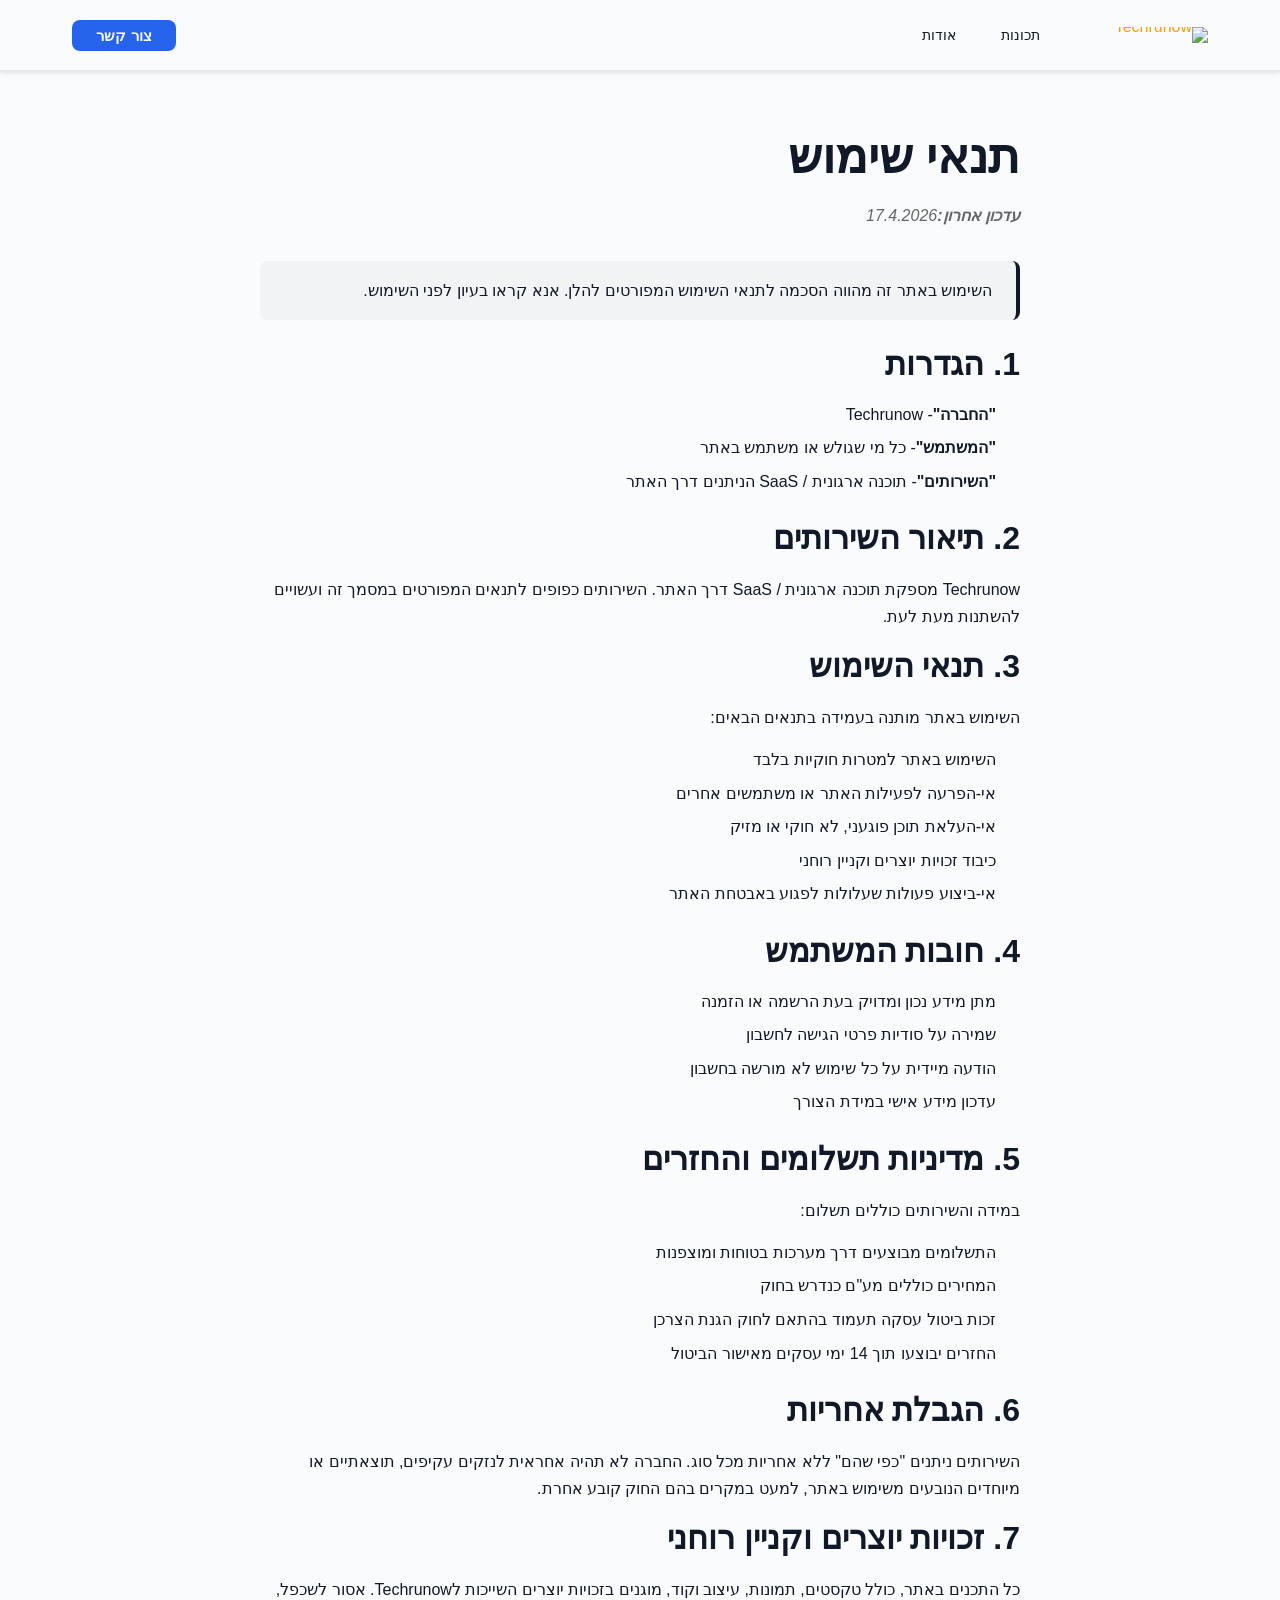
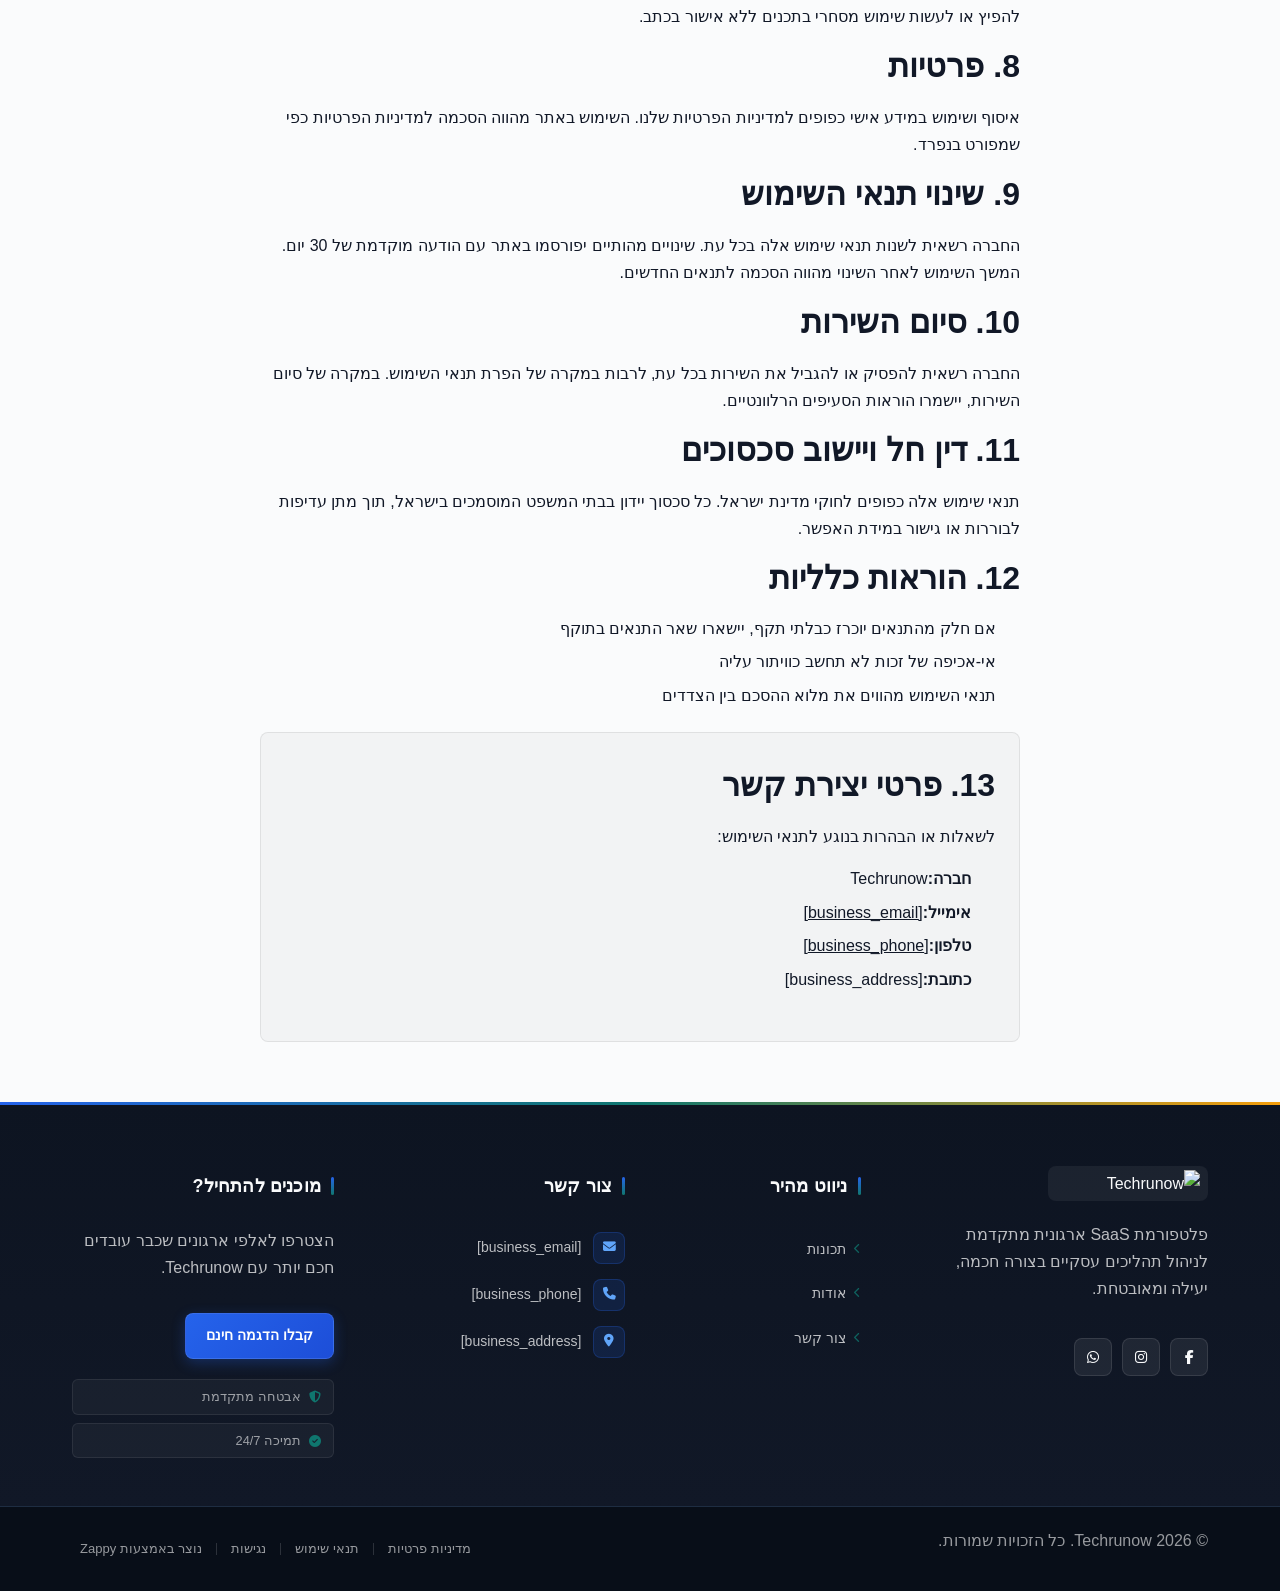
==== public/terms.html @ f64787a9 "Background sync: Progressive GitHub Sync" ====
<!doctype html><html dir="rtl" lang="he"><head><meta charset="UTF-8"><meta content="width=device-width,initial-scale=1" name="viewport"><meta content="index, follow" name="robots"><title>תנאי שימוש</title><meta content="תנאי השימוש באתר - הזכויות והחובות של המשתמשים" name="description"><meta content="" name="keywords"><link href="/assets/favicon.ico" rel="icon" type="image/x-icon"><link href="/assets/favicon-16x16.png" rel="icon" type="image/png" sizes="16x16"><link href="/assets/favicon-32x32.png" rel="icon" type="image/png" sizes="32x32"><link href="/assets/favicon-48x48.png" rel="icon" type="image/png" sizes="48x48"><link href="/assets/favicon-192x192.png" rel="icon" type="image/png" sizes="192x192"><link href="/assets/favicon-512x512.png" rel="icon" type="image/png" sizes="512x512"><link href="/assets/apple-touch-icon.png" rel="apple-touch-icon"><script>!function(){"use strict";var t="2f3018ad-51c2-4ca7-acc3-c6cd6d76db79",e="https://api.zappy5.com/api/analytics/track",a=18e5,n=2592e6,o=!0,i=!0,r=!0;var s=function(){var e="zappy_visitor_"+t,a=null;try{if(a=localStorage.getItem(e)){var o=JSON.parse(a),i=Date.now();if(i-o.created<n)return o.lastSeen=i,localStorage.setItem(e,JSON.stringify(o)),o.id}}catch(t){console.warn("Zappy Analytics: LocalStorage not available")}var r="zv_"+Date.now()+"_"+Math.random().toString(36).substr(2,9);try{localStorage.setItem(e,JSON.stringify({id:r,created:Date.now(),lastSeen:Date.now()}))}catch(t){}return r}(),c=function(){var e="zappy_session_"+t,n=null;try{if(n=sessionStorage.getItem(e)){var o=JSON.parse(n),i=Date.now();if(i-o.timestamp<a)return o.timestamp=i,sessionStorage.setItem(e,JSON.stringify(o)),o.id}}catch(t){console.warn("Zappy Analytics: SessionStorage not available")}var r="zs_"+Date.now()+"_"+Math.random().toString(36).substr(2,9);try{sessionStorage.setItem(e,JSON.stringify({id:r,timestamp:Date.now()}))}catch(t){}return r}();function l(a,n){n=n||{};var o={website_id:t,event_type:a,page_path:window.location.pathname,referrer:document.referrer||"direct",visitor_id:s,session_id:c,metadata:n};if(navigator.sendBeacon){var i=new Blob([JSON.stringify(o)],{type:"application/json"});navigator.sendBeacon(e,i)}else fetch(e,{method:"POST",headers:{"Content-Type":"application/json"},body:JSON.stringify(o),keepalive:!0}).catch(function(t){console.warn("Zappy Analytics: Failed to track event",t)})}o&&l("pageview",{title:document.title,url:window.location.href}),i&&document.addEventListener("click",function(t){var e=t.target;if("BUTTON"===e.tagName||e.closest("button")){var a="BUTTON"===e.tagName?e:e.closest("button");l("click",{element:"button",text:a.textContent.trim().substring(0,100),id:a.id||null,class:a.className||null})}else if("A"===e.tagName||e.closest("a")){var n="A"===e.tagName?e:e.closest("a");l("navigation",{element:"link",text:n.textContent.trim().substring(0,100),href:n.href,external:n.hostname!==window.location.hostname})}},!0),r&&document.addEventListener("submit",function(t){var e=t.target;l("form_submit",{form_id:e.id||null,form_name:e.name||null,form_action:e.action||null,form_method:e.method||"GET"})},!0);var d=Date.now();window.addEventListener("beforeunload",function(){l("page_unload",{time_on_page:Math.floor((Date.now()-d)/1e3),page_path:window.location.pathname})}),window.zappyAnalytics={track:l,getVisitorId:function(){return s},getSessionId:function(){return c}}}()</script><meta content="תנאי שימוש" property="og:title"><meta content="תנאי השימוש באתר - הזכויות והחובות של המשתמשים" property="og:description"><meta content="summary_large_image" name="twitter:card"><meta content="תנאי שימוש" name="twitter:title"><meta content="תנאי השימוש באתר - הזכויות והחובות של המשתמשים" name="twitter:description"><link href="https://cdnjs.cloudflare.com/ajax/libs/font-awesome/6.5.1/css/all.min.css" rel="stylesheet"><link href="https://cdnjs.cloudflare.com/ajax/libs/font-awesome/6.4.0/css/all.min.css" rel="stylesheet"><link href="https://cdn.jsdelivr.net/npm/vanilla-cookieconsent@3/dist/cookieconsent.css" rel="stylesheet"/><script src="https://cdn.jsdelivr.net/npm/vanilla-cookieconsent@3/dist/cookieconsent.umd.js"></script><script src="https://cdn.jsdelivr.net/gh/mickidum/acc_toolbar/acctoolbar/acctoolbar.min.js"></script><link href="/styles.css" rel="stylesheet"><style id="zappy-dropdown-submenu-styles">#navMenu li:has(.sub-menu),.nav-menu li:has(.sub-menu),.navbar li:has(.sub-menu),nav li:has(.sub-menu){position:relative}#navMenu .sub-menu,.nav-menu .sub-menu,.navbar .sub-menu,nav .sub-menu{display:block!important;position:absolute!important;top:100%;left:0;min-width:220px;background:#fff;border-radius:8px;box-shadow:0 8px 25px rgba(0,0,0,.15);padding:8px 0;opacity:0;visibility:hidden;transform:translateY(10px);transition:all .3s ease;z-index:1000;list-style:none;pointer-events:none}#navMenu li:hover>.sub-menu,.nav-menu li:hover>.sub-menu,.navbar li:hover>.sub-menu,nav li:hover>.sub-menu{opacity:1!important;visibility:visible!important;transform:translateY(0)!important;pointer-events:auto!important}.sub-menu li{list-style:none;margin:0;padding:0}.sub-menu a{display:block!important;padding:10px 16px!important;color:var(--text-dark,#333)!important;font-weight:500;text-decoration:none;white-space:nowrap;transition:background-color .2s}.sub-menu .zappy-nav-child>a{padding-left:28px!important;font-size:.9em!important;opacity:.85!important}[dir=rtl] .sub-menu .zappy-nav-child>a,html[lang=ar] .sub-menu .zappy-nav-child>a,html[lang=he] .sub-menu .zappy-nav-child>a{padding-left:10px!important;padding-right:28px!important}.sub-menu .zappy-nav-parent>a{font-weight:600!important}.sub-menu a:hover{background-color:#f5f5f5}[dir=rtl] .nav-menu .sub-menu,[dir=rtl] .navbar .sub-menu,[dir=rtl] nav .sub-menu,html[lang=ar] .nav-menu .sub-menu,html[lang=ar] .navbar .sub-menu,html[lang=ar] nav .sub-menu,html[lang=he] .nav-menu .sub-menu,html[lang=he] .navbar .sub-menu,html[lang=he] nav .sub-menu{left:auto!important;right:0!important}.sub-menu:empty,.sub-menu:not(:has(li)):not(:has(> a)),.sub-menu:not(:has(li:not(.zappy-hidden-menu-item))):not(:has(> a)){display:none!important;opacity:0!important;visibility:hidden!important;pointer-events:none!important}li:has(.menu-group-title):hover>.sub-menu{opacity:1!important;visibility:visible!important;transform:translateY(0)!important;pointer-events:auto!important}#navMenu>li>.menu-group-title,.nav-menu>li>.menu-group-title{display:inline-block;padding:.5rem 1rem;cursor:default;user-select:none}@media (max-width:768px){#navMenu .sub-menu,.nav-menu .sub-menu,.navbar .sub-menu,nav .sub-menu{position:static!important;transform:none!important;box-shadow:none!important;background:0 0!important;max-height:0;overflow:hidden;opacity:0;visibility:hidden;transition:max-height .3s ease,opacity .3s ease;padding:0!important;border-radius:0!important}#navMenu .sub-menu.mobile-expanded,.nav-menu .sub-menu.mobile-expanded,.navbar .sub-menu.mobile-expanded{max-height:none!important;overflow-y:visible!important;opacity:1!important;visibility:visible!important;padding:8px 0 8px 16px!important}[dir=rtl] .sub-menu.mobile-expanded,html[lang=he] .sub-menu.mobile-expanded{padding:8px 16px 8px 0!important}#navMenu li:hover>.sub-menu,.nav-menu li:hover>.sub-menu,.navbar li:hover>.sub-menu,nav li:hover>.sub-menu{opacity:0;visibility:hidden;pointer-events:none}#navMenu li>.sub-menu.mobile-expanded,.nav-menu li>.sub-menu.mobile-expanded,.navbar li>.sub-menu.mobile-expanded,nav li>.sub-menu.mobile-expanded{opacity:1!important;visibility:visible!important;pointer-events:auto!important}#navMenu li:has(.sub-menu),.nav-menu li:has(.sub-menu),.navbar li:has(.sub-menu),nav li:has(.sub-menu){display:flex!important;flex-wrap:wrap!important;align-items:center!important;position:relative!important;min-height:44px!important}#navMenu li:has(.sub-menu)>a,.nav-menu li:has(.sub-menu)>a,.navbar li:has(.sub-menu)>a,nav li:has(.sub-menu)>a{flex:1!important;min-width:0!important}#navMenu li:has(.sub-menu)>.menu-group-title,.nav-menu li:has(.sub-menu)>.menu-group-title,.navbar li:has(.sub-menu)>.menu-group-title,nav li:has(.sub-menu)>.menu-group-title{flex:1!important;min-width:0!important;padding:0!important;line-height:inherit!important}#navMenu li:has(.sub-menu)>.sub-menu,.nav-menu li:has(.sub-menu)>.sub-menu,.navbar li:has(.sub-menu)>.sub-menu,nav li:has(.sub-menu)>.sub-menu{flex-basis:100%!important;width:100%!important}#navMenu li:has(.sub-menu)>a [class*=arrow],#navMenu li:has(.sub-menu)>a [class*=chevron],.nav-menu li:has(.sub-menu)>a .fa-angle-down,.nav-menu li:has(.sub-menu)>a .fa-chevron-down,.nav-menu li:has(.sub-menu)>a [class*=arrow],.nav-menu li:has(.sub-menu)>a [class*=chevron],nav li:has(.sub-menu)>a [class*=arrow],nav li:has(.sub-menu)>a [class*=chevron]{display:none!important;visibility:hidden!important}.mobile-submenu-toggle{display:flex!important;align-items:center!important;justify-content:center!important;width:44px!important;height:auto!important;background:0 0!important;border:none!important;cursor:pointer!important;color:var(--text-dark)!important;position:static!important;flex-shrink:0!important;align-self:stretch!important;z-index:2!important;padding:0!important;margin:0!important}.mobile-submenu-toggle::after{content:''!important;width:0!important;height:0!important;border-left:6px solid transparent!important;border-right:6px solid transparent!important;border-top:7px solid currentColor!important;transition:transform .3s ease!important}.mobile-submenu-toggle.expanded::after{transform:rotate(180deg)!important}.sub-menu a{padding:10px 0!important;display:block!important;color:var(--text-dark)!important;white-space:normal!important}.sub-menu .zappy-nav-child>a{padding-left:28px!important;font-size:.9em!important;opacity:.85!important}[dir=rtl] .sub-menu .zappy-nav-child>a,html[lang=ar] .sub-menu .zappy-nav-child>a,html[lang=he] .sub-menu .zappy-nav-child>a{padding-left:0!important;padding-right:28px!important}.sub-menu .zappy-nav-parent>a{font-weight:600!important}#navMenu.active,.nav-menu.active{max-width:100vw!important;overflow-x:hidden!important;box-sizing:border-box!important}.navbar .sub-menu li a,.zappy-products-dropdown .sub-menu a,nav.navbar .sub-menu li a{color:var(--text-dark)!important}}@media (min-width:769px){.mobile-submenu-toggle{display:none!important}}</style><style id="zappy-widget-visibility">#mic-access-tool-box,#mic-access-tool-general-button,#mic-init-access-tool #mic-access-tool-box,#mic-init-access-tool #mic-access-tool-general-button,#mic-init-access-tool .mic-access-tool-general-button,._access-icon,._access-menu,.mic-access-tool-box,.mic-access-tool-general-button,div[id*=mic-access-tool-box]{display:none!important;visibility:hidden!important;opacity:0!important;pointer-events:none!important}</style></head><body><nav class="navbar" dir="rtl"><button aria-label="Menu" class="mobile-toggle" id="mobileToggle"><svg fill="none" height="24" viewBox="0 0 24 24" width="24" class="hamburger-icon"><path d="M3 12h18M3 6h18M3 18h18" stroke="currentColor" stroke-linecap="round" stroke-width="2"></path></svg><svg fill="none" height="24" viewBox="0 0 24 24" width="24" class="close-icon" style="display:none"><path d="M18 6L6 18M6 6l12 12" stroke="currentColor" stroke-linecap="round" stroke-width="2"></path></svg></button><button aria-label="Call" class="phone-header-btn" data-phone=""><svg fill="currentColor" height="20" viewBox="0 0 24 24" width="20"><path d="M22 16.92v3a2 2 0 0 1-2.18 2 19.79 19.79 0 0 1-8.63-3.07 19.5 19.5 0 0 1-6-6 19.79 19.79 0 0 1-3.07-8.67A2 2 0 0 1 4.11 2h3a2 2 0 0 1 2 1.72 12.84 12.84 0 0 0 .7 2.81 2 2 0 0 1-.45 2.11L8.09 9.91a16 16 0 0 0 6 6l1.27-1.27a2 2 0 0 1 2.11-.45 12.84 12.84 0 0 0 2.81.7A2 2 0 0 1 22 16.92z"></path></svg></button><div class="nav-container"><div class="nav-right-group"><div class="nav-brand"><a href="/" class="logo-link"><img alt="Techrunow" class="logo" src="/assets/techrunow-saas-logo.webp"/></a></div><ul class="nav-menu" id="navMenu"><li><a href="/features">תכונות</a></li><li><a href="/about">אודות</a></li></ul></div><div class="nav-cta-container"><a href="/contact" class="nav-cta-btn">צור קשר</a></div></div></nav><main><section class="legal-page-content terms-conditions"><div class="container"><h1>תנאי שימוש</h1><div class="last-updated"><strong>עדכון אחרון:</strong>17.4.2026</div><div class="important-notice">השימוש באתר זה מהווה הסכמה לתנאי השימוש המפורטים להלן. אנא קראו בעיון לפני השימוש.</div><h2>1. הגדרות</h2><ul><li><strong>"החברה"</strong>- Techrunow</li><li><strong>"המשתמש"</strong>- כל מי שגולש או משתמש באתר</li><li><strong>"השירותים"</strong>- תוכנה ארגונית / SaaS הניתנים דרך האתר</li></ul><h2>2. תיאור השירותים</h2><p>Techrunow מספקת תוכנה ארגונית / SaaS דרך האתר. השירותים כפופים לתנאים המפורטים במסמך זה ועשויים להשתנות מעת לעת.</p><h2>3. תנאי השימוש</h2><p>השימוש באתר מותנה בעמידה בתנאים הבאים:</p><ul><li>השימוש באתר למטרות חוקיות בלבד</li><li>אי-הפרעה לפעילות האתר או משתמשים אחרים</li><li>אי-העלאת תוכן פוגעני, לא חוקי או מזיק</li><li>כיבוד זכויות יוצרים וקניין רוחני</li><li>אי-ביצוע פעולות שעלולות לפגוע באבטחת האתר</li></ul><h2>4. חובות המשתמש</h2><ul><li>מתן מידע נכון ומדויק בעת הרשמה או הזמנה</li><li>שמירה על סודיות פרטי הגישה לחשבון</li><li>הודעה מיידית על כל שימוש לא מורשה בחשבון</li><li>עדכון מידע אישי במידת הצורך</li></ul><h2>5. מדיניות תשלומים והחזרים</h2><p>במידה והשירותים כוללים תשלום:</p><ul><li>התשלומים מבוצעים דרך מערכות בטוחות ומוצפנות</li><li>המחירים כוללים מע"ם כנדרש בחוק</li><li>זכות ביטול עסקה תעמוד בהתאם לחוק הגנת הצרכן</li><li>החזרים יבוצעו תוך 14 ימי עסקים מאישור הביטול</li></ul><h2>6. הגבלת אחריות</h2><p>השירותים ניתנים "כפי שהם" ללא אחריות מכל סוג. החברה לא תהיה אחראית לנזקים עקיפים, תוצאתיים או מיוחדים הנובעים משימוש באתר, למעט במקרים בהם החוק קובע אחרת.</p><h2>7. זכויות יוצרים וקניין רוחני</h2><p>כל התכנים באתר, כולל טקסטים, תמונות, עיצוב וקוד, מוגנים בזכויות יוצרים השייכות לTechrunow. אסור לשכפל, להפיץ או לעשות שימוש מסחרי בתכנים ללא אישור בכתב.</p><h2>8. פרטיות</h2><p>איסוף ושימוש במידע אישי כפופים למדיניות הפרטיות שלנו. השימוש באתר מהווה הסכמה למדיניות הפרטיות כפי שמפורט בנפרד.</p><h2>9. שינוי תנאי השימוש</h2><p>החברה רשאית לשנות תנאי שימוש אלה בכל עת. שינויים מהותיים יפורסמו באתר עם הודעה מוקדמת של 30 יום. המשך השימוש לאחר השינוי מהווה הסכמה לתנאים החדשים.</p><h2>10. סיום השירות</h2><p>החברה רשאית להפסיק או להגביל את השירות בכל עת, לרבות במקרה של הפרת תנאי השימוש. במקרה של סיום השירות, יישמרו הוראות הסעיפים הרלוונטיים.</p><h2>11. דין חל ויישוב סכסוכים</h2><p>תנאי שימוש אלה כפופים לחוקי מדינת ישראל. כל סכסוך יידון בבתי המשפט המוסמכים בישראל, תוך מתן עדיפות לבוררות או גישור במידת האפשר.</p><h2>12. הוראות כלליות</h2><ul><li>אם חלק מהתנאים יוכרז כבלתי תקף, יישארו שאר התנאים בתוקף</li><li>אי-אכיפה של זכות לא תחשב כוויתור עליה</li><li>תנאי השימוש מהווים את מלוא ההסכם בין הצדדים</li></ul><div class="contact-info"><h2>13. פרטי יצירת קשר</h2><p>לשאלות או הבהרות בנוגע לתנאי השימוש:</p><ul><li><strong>חברה:</strong>Techrunow</li><li><strong>אימייל:</strong><a href="mailto:[business_email]">[business_email]</a></li><li><strong>טלפון:</strong><a href="tel:[business_phone]">[business_phone]</a></li><li><strong>כתובת:</strong>[business_address]</li></ul></div></div></section></main><footer class="site-footer" dir="rtl"><div class="footer-main"><div class="footer-container"><div class="footer-grid"><div class="footer-col footer-brand"><a href="/" class="footer-logo-link"><img alt="Techrunow" class="logo" src="/assets/techrunow-saas-logo.webp"/></a><p class="footer-tagline">פלטפורמת SaaS ארגונית מתקדמת לניהול תהליכים עסקיים בצורה חכמה, יעילה ומאובטחת.</p><div class="footer-social"><a href="[facebook_handle]" class="social-link" aria-label="Facebook"><i class="fab fa-facebook-f"></i></a><a href="[instagram_handle]" class="social-link" aria-label="Instagram"><i class="fab fa-instagram"></i></a><a href="[whatsapp_handle]" class="social-link" aria-label="WhatsApp"><i class="fab fa-whatsapp"></i></a></div></div><div class="footer-col"><h4 class="footer-heading"><span class="heading-accent"></span>ניווט מהיר</h4><ul class="footer-links"><li><a href="/features"><i class="fas fa-chevron-left link-arrow"></i>תכונות</a></li><li><a href="/about"><i class="fas fa-chevron-left link-arrow"></i>אודות</a></li><li><a href="/contact"><i class="fas fa-chevron-left link-arrow"></i>צור קשר</a></li></ul></div><div class="footer-col"><h4 class="footer-heading"><span class="heading-accent"></span>צור קשר</h4><ul class="footer-contact"><li><span class="contact-icon"><i class="fas fa-envelope"></i></span><span class="contact-text"><a href="mailto:[business_email]">[business_email]</a></span></li><li><span class="contact-icon"><i class="fas fa-phone"></i></span><span class="contact-text"><a href="tel:[business_phone]">[business_phone]</a></span></li><li><a href="/"><span class="contact-icon"><i class="fas fa-map-marker-alt"></i></span><span class="contact-text">[business_address]</span></a></li></ul></div><div class="footer-col footer-trust"><h4 class="footer-heading"><span class="heading-accent"></span>מוכנים להתחיל?</h4><p class="trust-text">הצטרפו לאלפי ארגונים שכבר עובדים חכם יותר עם Techrunow.</p><a href="/contact" class="footer-cta-btn">קבלו הדגמה חינם</a><div class="trust-badges"><span class="trust-badge"><i class="fas fa-shield-alt"></i>אבטחה מתקדמת</span><span class="trust-badge"><i class="fas fa-check-circle"></i>תמיכה 24/7</span></div></div></div></div></div><div class="footer-bottom"><div class="footer-container"><div class="footer-bottom-inner"><p class="footer-copyright">© 2026 Techrunow. כל הזכויות שמורות.</p><div class="footer-legal"><a href="/privacy">מדיניות פרטיות</a><span class="legal-divider"></span><a href="/terms">תנאי שימוש</a><span class="legal-divider"></span><a href="/accessibility">נגישות</a><span class="legal-divider"></span><a href="https://zappy5.com" class="zappy-attribution" target="_blank">נוצר באמצעות Zappy</a></div></div></div></div></footer><div data-integration="accessibility:toolbar"></div><script src="/script.js"></script><script id="zappy-mobile-submenu-script">!function(){function e(){if(window.innerWidth>768)return document.querySelectorAll(".mobile-submenu-toggle").forEach(function(e){e.remove()}),void document.querySelectorAll(".sub-menu.mobile-expanded").forEach(function(e){e.classList.remove("mobile-expanded")});document.querySelectorAll(".nav-menu li:has(.sub-menu), nav li:has(.sub-menu), .navbar li:has(.sub-menu), #navMenu li:has(.sub-menu)").forEach(function(e){if(!e.querySelector(".mobile-submenu-toggle")){var t=e.querySelector(".sub-menu"),n=e.querySelector(":scope > a");if(t&&n){var o=document.createElement("button");o.className="mobile-submenu-toggle",o.setAttribute("aria-label","Toggle submenu"),o.setAttribute("type","button"),n.insertAdjacentElement("afterend",o),o.addEventListener("click",function(e){e.preventDefault(),e.stopPropagation(),document.querySelectorAll(".sub-menu.mobile-expanded").forEach(function(e){if(e!==t){e.classList.remove("mobile-expanded");var n=e.parentElement.querySelector(".mobile-submenu-toggle");n&&n.classList.remove("expanded")}}),t.classList.toggle("mobile-expanded"),o.classList.toggle("expanded")})}}})}var t;"loading"===document.readyState?document.addEventListener("DOMContentLoaded",e):e(),window.addEventListener("resize",function(){clearTimeout(t),t=setTimeout(e,250)});var n=new MutationObserver(function(t){t.forEach(function(t){if("attributes"===t.type){var n=t.target;n.classList&&(n.classList.contains("active")||n.classList.contains("open"))&&setTimeout(e,100)}})});setTimeout(function(){document.querySelectorAll(".mobile-menu, .nav-menu, #navMenu, nav").forEach(function(e){n.observe(e,{attributes:!0,attributeFilter:["class","style"]})})},500)}()</script></body></html>
---- styles.css ----
/* Self-hosted fonts (Inter + Rubik for multi-language support) */

/* Inter font (English / LTR languages) */
@font-face {
  font-family: 'Inter';
  font-style: normal;
  font-weight: 400;
  font-display: swap;
  src: url('assets/fonts/Inter-Regular.woff2') format('woff2');
}

@font-face {
  font-family: 'Inter';
  font-style: normal;
  font-weight: 500;
  font-display: swap;
  src: url('assets/fonts/Inter-Medium.woff2') format('woff2');
}

@font-face {
  font-family: 'Inter';
  font-style: normal;
  font-weight: 600;
  font-display: swap;
  src: url('assets/fonts/Inter-SemiBold.woff2') format('woff2');
}

@font-face {
  font-family: 'Inter';
  font-style: normal;
  font-weight: 700;
  font-display: swap;
  src: url('assets/fonts/Inter-Bold.woff2') format('woff2');
}

/* Rubik font (Hebrew / RTL languages) */
@font-face {
  font-family: 'Rubik';
  font-style: normal;
  font-weight: 400;
  font-display: swap;
  src: url('assets/fonts/Rubik-Regular.woff2') format('woff2');
}

@font-face {
  font-family: 'Rubik';
  font-style: normal;
  font-weight: 500;
  font-display: swap;
  src: url('assets/fonts/Rubik-Medium.woff2') format('woff2');
}

@font-face {
  font-family: 'Rubik';
  font-style: normal;
  font-weight: 600;
  font-display: swap;
  src: url('assets/fonts/Rubik-SemiBold.woff2') format('woff2');
}

@font-face {
  font-family: 'Rubik';
  font-style: normal;
  font-weight: 700;
  font-display: swap;
  src: url('assets/fonts/Rubik-Bold.woff2') format('woff2');
}


/* Self-hosted fonts (Inter + Rubik for multi-language support) */

/* Inter font (English / LTR languages) */
@font-face {
  font-family: 'Inter';
  font-style: normal;
  font-weight: 400;
  font-display: swap;
  src: url('assets/fonts/Inter-Regular.woff2') format('woff2');
}

@font-face {
  font-family: 'Inter';
  font-style: normal;
  font-weight: 500;
  font-display: swap;
  src: url('assets/fonts/Inter-Medium.woff2') format('woff2');
}

@font-face {
  font-family: 'Inter';
  font-style: normal;
  font-weight: 600;
  font-display: swap;
  src: url('assets/fonts/Inter-SemiBold.woff2') format('woff2');
}

@font-face {
  font-family: 'Inter';
  font-style: normal;
  font-weight: 700;
  font-display: swap;
  src: url('assets/fonts/Inter-Bold.woff2') format('woff2');
}

/* Rubik font (Hebrew / RTL languages) */
@font-face {
  font-family: 'Rubik';
  font-style: normal;
  font-weight: 400;
  font-display: swap;
  src: url('assets/fonts/Rubik-Regular.woff2') format('woff2');
}

@font-face {
  font-family: 'Rubik';
  font-style: normal;
  font-weight: 500;
  font-display: swap;
  src: url('assets/fonts/Rubik-Medium.woff2') format('woff2');
}

@font-face {
  font-family: 'Rubik';
  font-style: normal;
  font-weight: 600;
  font-display: swap;
  src: url('assets/fonts/Rubik-SemiBold.woff2') format('woff2');
}

@font-face {
  font-family: 'Rubik';
  font-style: normal;
  font-weight: 700;
  font-display: swap;
  src: url('assets/fonts/Rubik-Bold.woff2') format('woff2');
}
:root {
  --primary: #2563EB;
  --secondary: #0F766E;
  --accent: #F59E0B;
  --bg-light: #FAFBFC;
  --bg-dark: #111827;
  --text-dark: #111827;
  --text-light: #F9FAFB;
  --text-muted: #6B7280;
  --border-light: #E5E7EB;
  --border-dark: #334155;
  --nav-bg: #FAFBFC;
  --nav-text: #111827;
  --nav-text-hover: #2563EB;

  --radius-sm: 6px;
  --radius-card: 12px;
  --radius-btn: 8px;
  --radius-img: 8px;
  --radius-badge: 6px;
  --radius-input: 8px;
  --shadow-subtle: 0 8px 24px rgba(28, 49, 76, 0.08);
  --shadow-card: 0 14px 34px rgba(28, 49, 76, 0.16);
  --shadow-elevated: 0 20px 50px rgba(28, 49, 76, 0.22);
  --shadow-btn-hover: 0 10px 24px rgba(37, 99, 235, 0.28);
  --spacing-section: 96px;
  --spacing-section-mobile: 56px;
  --spacing-card-padding: 32px;
  --spacing-card-gap: 24px;
  --spacing-element-gap: 16px;
  --transition-default: all 0.2s ease;
  --transition-hover: all 0.2s ease;

  --gradient-primary: linear-gradient(180deg, #FFA30A 0%, #ED8F00 100%);
  --gradient-gold-shine: linear-gradient(180deg, #FFB01F 0%, #F79A05 55%, #E38900 100%);
  --gradient-secondary: linear-gradient(180deg, #36557A 0%, #243F63 100%);
  --gradient-gold-accent: linear-gradient(135deg, #FFB21A 0%, #F79A05 50%, #E08700 100%);
  --gradient-dark-section: linear-gradient(180deg, #F7F8FA 0%, #ECEEF2 100%);
  --gradient-overlay-dark: linear-gradient(180deg, rgba(35,58,90,0.32) 0%, rgba(35,58,90,0.18) 100%);
  --gradient-light-section: linear-gradient(180deg, #FFFFFF 0%, #F8F9FB 100%);
  --gradient-overlay-light: linear-gradient(180deg, rgba(255,255,255,0.58) 0%, rgba(255,255,255,0.42) 100%);
}

*,
*::before,
*::after {
  box-sizing: border-box;
  margin: 0;
  padding: 0;
}

html {
  font-size: 16px !important;
  scroll-behavior: smooth;
  direction: rtl;
  text-align: right;
}

body {
  font-family: 'Rubik', sans-serif;
  font-size: 16px !important;
  line-height: 1.7 !important;
  color: var(--text-dark);
  background-color: var(--bg-light);
  -webkit-font-smoothing: antialiased;
  -moz-osx-font-smoothing: grayscale;
  direction: rtl;
  text-align: right;
}

img,
video,
svg {
  display: block;
  max-width: 100%;
  height: auto;
}

ul,
ol {
  list-style: none;
}

table {
  border-collapse: collapse;
  border-spacing: 0;
}

input,
button,
textarea,
select {
  font-family: 'Rubik', sans-serif;
  font-size: inherit;
}

button {
  cursor: pointer;
  border: none;
  background: none;
}

h1,
h2,
h3,
h4,
h5,
h6 {
  font-family: 'Rubik', sans-serif;
  color: var(--text-dark);
  font-weight: 700;
}

h1 {
  font-size: 48px !important;
  font-weight: 700 !important;
  line-height: 1.2 !important;
  margin-bottom: 1rem !important;
  margin-top: 0.5rem !important;
}

h2 {
  font-size: 32px !important;
  font-weight: 600 !important;
  line-height: 1.3 !important;
  margin-bottom: 1rem !important;
  margin-top: 0.5rem !important;
}

h3 {
  font-size: 22px !important;
  font-weight: 600 !important;
  line-height: 1.4 !important;
  margin-bottom: 1rem !important;
  margin-top: 0.5rem !important;
}

h4 {
  font-size: 18px !important;
  font-weight: 600 !important;
  line-height: 1.4 !important;
  margin-bottom: 0.75rem !important;
  margin-top: 0.5rem !important;
}

h5 {
  font-size: 16px !important;
  font-weight: 600 !important;
  line-height: 1.5 !important;
  margin-bottom: 0.75rem !important;
  margin-top: 0.5rem !important;
}

h6 {
  font-size: 14px !important;
  font-weight: 600 !important;
  line-height: 1.5 !important;
  margin-bottom: 0.75rem !important;
  margin-top: 0.5rem !important;
}

p {
  font-size: 16px !important;
  font-weight: 400 !important;
  line-height: 1.7 !important;
  margin-bottom: 1rem !important;
  font-family: 'Rubik', sans-serif;
  color: var(--text-dark);
}

small,
.small-text {
  font-size: 14px !important;
  font-weight: 400 !important;
  line-height: 1.6 !important;
  font-family: 'Rubik', sans-serif;
}

span,
div,
li,
td,
th,
label,
figcaption,
blockquote,
cite,
address {
  font-family: 'Rubik', sans-serif;
}

a {
  color: var(--accent, var(--primary));
  text-decoration: none;
  transition: var(--transition-hover);
}

a:hover {
  color: var(--primary);
  text-decoration: underline;
}

.site-footer a {
  color: inherit;
}

.site-footer a:hover {
  color: inherit;
  opacity: 0.85;
}

@media (max-width: 1024px) {
  h1 {
    font-size: 36px !important;
  }

  h2 {
    font-size: 28px !important;
  }

  h3 {
    font-size: 20px !important;
  }

  p {
    font-size: 15px !important;
  }
}

@media (max-width: 768px) {
  h1 {
    font-size: 28px !important;
    margin-bottom: 1rem !important;
    margin-top: 0.5rem !important;
  }

  h2 {
    font-size: 22px !important;
    margin-bottom: 1rem !important;
    margin-top: 0.5rem !important;
  }

  h3 {
    font-size: 18px !important;
    margin-bottom: 1rem !important;
    margin-top: 0.5rem !important;
  }

  p {
    font-size: 14px !important;
  }
}

.container {
  max-width: 1200px;
  margin: 0 auto;
  padding: 0 20px;
  width: 100%;
}

.btn {
  display: inline-flex;
  align-items: center;
  justify-content: center;
  gap: 8px;
  border-radius: var(--radius-btn);
  padding: 12px 24px;
  font-weight: 600;
  font-size: 16px;
  text-transform: none;
  transition: var(--transition-hover);
  text-decoration: none;
  cursor: pointer;
  border: 2px solid transparent;
  line-height: 1.4;
  white-space: nowrap;
}

.btn:hover {
  box-shadow: var(--shadow-btn-hover);
  text-decoration: none;
  transform: translateY(-1px);
}

.btn:active {
  transform: translateY(0);
}

.btn-primary {
  background-color: var(--primary);
  color: var(--text-light);
  border-color: var(--primary);
}

.btn-primary:hover {
  background-color: #1d4ed8;
  border-color: #1d4ed8;
  color: var(--text-light);
}

.btn-secondary {
  background-color: var(--secondary);
  color: var(--text-light);
  border-color: var(--secondary);
}

.btn-secondary:hover {
  background-color: #0d6460;
  border-color: #0d6460;
  color: var(--text-light);
}

.btn-outline {
  background-color: transparent;
  color: var(--primary);
  border-color: var(--primary);
}

.btn-outline:hover {
  background-color: var(--primary);
  color: var(--text-light);
}

.btn-accent {
  background-color: var(--accent);
  color: var(--text-dark);
  border-color: var(--accent);
}

.btn-accent:hover {
  background-color: #d97706;
  border-color: #d97706;
  color: var(--text-light);
}

.btn-sm {
  padding: 8px 16px;
  font-size: 14px;
}

.btn-lg {
  padding: 16px 32px;
  font-size: 18px;
}

.section {
  padding-top: var(--spacing-section);
  padding-bottom: var(--spacing-section);
}

.section-light {
  background: var(--gradient-light-section);
}

.section-dark {
  background-color: var(--bg-dark);
  color: var(--text-light);
}

.section-muted {
  background: var(--gradient-dark-section);
}

.card {
  background: #ffffff;
  border-radius: var(--radius-card);
  padding: var(--spacing-card-padding);
  box-shadow: var(--shadow-card);
  transition: var(--transition-hover);
}

.card:hover {
  box-shadow: var(--shadow-elevated);
  transform: translateY(-2px);
}

.badge {
  display: inline-flex;
  align-items: center;
  padding: 4px 10px;
  border-radius: var(--radius-badge);
  font-size: 12px;
  font-weight: 600;
  line-height: 1.4;
}

.badge-primary {
  background-color: rgba(37, 99, 235, 0.1);
  color: var(--primary);
}

.badge-secondary {
  background-color: rgba(15, 118, 110, 0.1);
  color: var(--secondary);
}

.badge-accent {
  background-color: rgba(245, 158, 11, 0.1);
  color: var(--accent);
}

.text-primary { color: var(--primary); }
.text-secondary { color: var(--secondary); }
.text-accent { color: var(--accent); }
.text-muted { color: var(--text-muted); }
.text-light { color: var(--text-light); }
.text-dark { color: var(--text-dark); }

.text-center { text-align: center; }
.text-right { text-align: right; }
.text-left { text-align: left; }

.font-bold { font-weight: 700; }
.font-semibold { font-weight: 600; }
.font-medium { font-weight: 500; }
.font-normal { font-weight: 400; }

.d-flex { display: flex; }
.d-grid { display: grid; }
.d-block { display: block; }
.d-none { display: none; }

.align-center { align-items: center; }
.justify-center { justify-content: center; }
.justify-between { justify-content: space-between; }
.flex-wrap { flex-wrap: wrap; }
.flex-col { flex-direction: column; }

.gap-sm { gap: var(--spacing-element-gap); }
.gap-md { gap: var(--spacing-card-gap); }

.w-full { width: 100%; }
.h-full { height: 100%; }

.rounded-sm { border-radius: var(--radius-sm); }
.rounded-card { border-radius: var(--radius-card); }
.rounded-btn { border-radius: var(--radius-btn); }
.rounded-full { border-radius: 9999px; }

.shadow-subtle { box-shadow: var(--shadow-subtle); }
.shadow-card { box-shadow: var(--shadow-card); }
.shadow-elevated { box-shadow: var(--shadow-elevated); }

.divider {
  width: 100%;
  height: 1px;
  background-color: var(--border-light);
  border: none;
  margin: var(--spacing-element-gap) 0;
}

.sr-only {
  position: absolute;
  width: 1px;
  height: 1px;
  padding: 0;
  margin: -1px;
  overflow: hidden;
  clip: rect(0, 0, 0, 0);
  white-space: nowrap;
  border-width: 0;
}

.whatsapp-float {
  position: fixed;
  bottom: 20px;
  left: 20px;
  width: 60px;
  height: 60px;
  background: #25D366;
  color: white;
  border-radius: 50%;
  display: flex;
  align-items: center;
  justify-content: center;
  font-size: 30px;
  z-index: 999;
  box-shadow: 0 4px 12px rgba(0, 0, 0, 0.15);
  text-decoration: none;
  transition: transform 0.3s, box-shadow 0.3s;
}

.whatsapp-float:hover {
  transform: scale(1.1);
  box-shadow: 0 6px 20px rgba(0, 0, 0, 0.2);
  color: white;
  text-decoration: none;
}

@media (min-width: 769px) {
  .whatsapp-float {
    display: none !important;
  }
}

@media (max-width: 768px) {
  .section {
    padding-top: var(--spacing-section-mobile);
    padding-bottom: var(--spacing-section-mobile);
  }

  .container {
    padding: 0 16px;
  }

  .card {
    padding: 20px;
  }

  .btn {
    padding: 10px 20px;
    font-size: 15px;
  }

  .btn-lg {
    padding: 14px 24px;
    font-size: 16px;
  }

  .d-none-mobile {
    display: none !important;
  }
}

@media (min-width: 769px) {
  .d-none-desktop {
    display: none !important;
  }
}

@media (max-width: 480px) {
  .container {
    padding: 0 12px;
  }

  .card {
    padding: 16px;
  }
}

@media (min-width: 769px) and (max-width: 1024px) {
  .container {
    padding: 0 24px;
  }
}

@media (min-width: 1025px) {
  .container {
    padding: 0 20px;
  }
}

/* Navbar Styles */
:root {
  --nav-bg: #FAFBFC;
  --nav-text: #111827;
  --nav-text-hover: #2563EB;
  --primary: #2563EB;
  --secondary: #0F766E;
  --accent: #F59E0B;
  --bg-light: #FAFBFC;
  --bg-dark: #111827;
  --text-dark: #111827;
  --text-light: #F9FAFB;
  --text-muted: #6B7280;
  --border-light: #E5E7EB;
  --border-dark: #334155;
}

.navbar {
  position: fixed;
  top: 0;
  right: 0;
  left: 0;
  z-index: 1000;
  background-color: var(--nav-bg);
  border-bottom: 1px solid var(--border-light);
  box-shadow: 0 1px 8px rgba(17, 24, 39, 0.06);
  width: 100%;
  box-sizing: border-box;
}

.nav-container {
  display: flex;
  align-items: center;
  max-width: 1200px;
  margin: 0 auto;
  padding: 0 24px;
  height: 68px;
  width: 100%;
  box-sizing: border-box;
  gap: 32px;
}

.nav-brand {
  flex-shrink: 0;
  display: flex;
  align-items: center;
}

.logo-link {
  display: flex;
  align-items: center;
  text-decoration: none;
  outline: none;
}

.logo {
  max-height: 40px;
  height: auto;
  width: auto;
  display: block;
}

.nav-menu {
  display: flex;
  align-items: center;
  list-style: none;
  margin: 0;
  padding: 0;
  gap: 4px;
  flex: 1;
  justify-content: center;
}

.nav-item {
  position: relative;
}

.nav-link {
  display: inline-flex;
  align-items: center;
  padding: 8px 16px;
  font-size: 15px;
  font-weight: 500;
  color: var(--nav-text);
  text-decoration: none;
  border-radius: 6px;
  transition: all 0.2s ease;
  letter-spacing: 0.01em;
  white-space: nowrap;
  position: relative;
}

.nav-link::after {
  content: '';
  position: absolute;
  bottom: 2px;
  right: 16px;
  left: 16px;
  height: 2px;
  background-color: var(--nav-text-hover);
  border-radius: 2px;
  transform: scaleX(0);
  transform-origin: center;
  transition: transform 0.2s ease;
}

.nav-link:hover {
  color: var(--nav-text-hover);
  background-color: rgba(37, 99, 235, 0.06);
}

.nav-link:hover::after {
  transform: scaleX(1);
}

.nav-cta-container {
  margin-left: auto;
  flex-shrink: 0;
  display: flex;
  align-items: center;
}

.nav-cta-btn {
  display: inline-flex;
  align-items: center;
  justify-content: center;
  background-color: var(--primary);
  color: var(--text-light);
  text-decoration: none;
  padding: 12px 24px;
  border-radius: 8px;
  font-size: 15px;
  font-weight: 600;
  letter-spacing: 0.01em;
  text-transform: none;
  white-space: nowrap;
  transition: all 0.2s ease;
  border: none;
  cursor: pointer;
  line-height: 1;
}

.nav-cta-btn:hover {
  background-color: #1d4ed8;
  box-shadow: 0 10px 24px rgba(37, 99, 235, 0.28);
  transform: translateY(-1px);
  color: var(--text-light);
}

.nav-cta-btn:active {
  transform: translateY(0);
  box-shadow: 0 4px 12px rgba(37, 99, 235, 0.2);
}

.mobile-toggle {
  display: none;
  align-items: center;
  justify-content: center;
  background: none;
  border: none;
  cursor: pointer;
  padding: 8px;
  color: var(--nav-text);
  border-radius: 6px;
  transition: all 0.2s ease;
  position: absolute;
  right: 16px;
  top: 50%;
  transform: translateY(-50%);
  z-index: 1001;
}

.mobile-toggle:hover {
  background-color: rgba(37, 99, 235, 0.08);
  color: var(--nav-text-hover);
}

.phone-header-btn {
  display: none;
  align-items: center;
  justify-content: center;
  background: none;
  border: none;
  cursor: pointer;
  padding: 8px;
  color: var(--primary);
  border-radius: 6px;
  transition: all 0.2s ease;
  position: absolute;
  left: 16px;
  top: 50%;
  transform: translateY(-50%);
  z-index: 1001;
}

.phone-header-btn:hover {
  background-color: rgba(37, 99, 235, 0.08);
}

@media (max-width: 768px) {
  .navbar {
    position: fixed;
  }

  .mobile-toggle {
    display: flex;
  }

  .phone-header-btn {
    display: flex;
  }

  .nav-container {
    padding: 0 60px;
    height: 64px;
    justify-content: center;
  }

  .nav-brand {
    justify-content: center;
  }

  .nav-menu {
    display: none;
    position: absolute;
    top: 64px;
    right: 0;
    left: 0;
    background-color: var(--nav-bg);
    flex-direction: column;
    align-items: stretch;
    padding: 12px 16px 20px;
    gap: 4px;
    border-bottom: 1px solid var(--border-light);
    box-shadow: 0 8px 24px rgba(17, 24, 39, 0.1);
    z-index: 999;
  }

  .nav-menu.is-open {
    display: flex;
  }

  .nav-link {
    padding: 12px 16px;
    font-size: 16px;
    border-radius: 8px;
    justify-content: flex-right;
  }

  .nav-link::after {
    display: none;
  }

  .nav-cta-container {
    display: none;
    margin: 0;
    padding: 0 16px 8px;
  }

  .nav-cta-container.is-open {
    display: flex;
  }

  .nav-cta-btn {
    width: 100%;
    justify-content: center;
    padding: 14px 24px;
    font-size: 16px;
  }
}
:root {
  --nav-bg: #FAFBFC;
  --nav-text: #111827;
  --nav-text-hover: #2563EB;
  --primary: #2563EB;
  --secondary: #0F766E;
  --accent: #F59E0B;
  --bg-light: #FAFBFC;
  --bg-dark: #111827;
  --text-dark: #111827;
  --text-light: #F9FAFB;
  --text-muted: #6B7280;
  --border-light: #E5E7EB;
  --border-dark: #334155;
}

.navbar {
  position: fixed;
  top: 0;
  right: 0;
  left: 0;
  z-index: 1000;
  background-color: var(--nav-bg);
  border-bottom: 1px solid var(--border-light);
  box-shadow: 0 1px 8px rgba(17, 24, 39, 0.06);
  width: 100%;
  box-sizing: border-box;
}

.nav-container {
  display: flex;
  align-items: center;
  max-width: 1200px;
  margin: 0 auto;
  padding: 0 24px;
  height: 68px;
  width: 100%;
  box-sizing: border-box;
  gap: 32px;
}

.nav-brand {
  flex-shrink: 0;
  display: flex;
  align-items: center;
}

.logo-link {
  display: flex;
  align-items: center;
  text-decoration: none;
  outline: none;
}

.logo {
  max-height: 40px;
  height: auto;
  width: auto;
  display: block;
}

.nav-menu {
  display: flex;
  align-items: center;
  list-style: none;
  margin: 0;
  padding: 0;
  gap: 4px;
  flex: 1;
  justify-content: center;
}

.nav-item {
  position: relative;
}

.nav-link {
  display: inline-flex;
  align-items: center;
  padding: 8px 16px;
  font-size: 15px;
  font-weight: 500;
  color: var(--nav-text);
  text-decoration: none;
  border-radius: 6px;
  transition: all 0.2s ease;
  letter-spacing: 0.01em;
  white-space: nowrap;
  position: relative;
}

.nav-link::after {
  content: '';
  position: absolute;
  bottom: 2px;
  right: 16px;
  left: 16px;
  height: 2px;
  background-color: var(--nav-text-hover);
  border-radius: 2px;
  transform: scaleX(0);
  transform-origin: center;
  transition: transform 0.2s ease;
}

.nav-link:hover {
  color: var(--nav-text-hover);
  background-color: rgba(37, 99, 235, 0.06);
}

.nav-link:hover::after {
  transform: scaleX(1);
}

.nav-cta-container {
  margin-left: auto;
  flex-shrink: 0;
  display: flex;
  align-items: center;
}

.nav-cta-btn {
  display: inline-flex;
  align-items: center;
  justify-content: center;
  background-color: var(--primary);
  color: var(--text-light);
  text-decoration: none;
  padding: 12px 24px;
  border-radius: 8px;
  font-size: 15px;
  font-weight: 600;
  letter-spacing: 0.01em;
  text-transform: none;
  white-space: nowrap;
  transition: all 0.2s ease;
  border: none;
  cursor: pointer;
  line-height: 1;
}

.nav-cta-btn:hover {
  background-color: #1d4ed8;
  box-shadow: 0 10px 24px rgba(37, 99, 235, 0.28);
  transform: translateY(-1px);
  color: var(--text-light);
}

.nav-cta-btn:active {
  transform: translateY(0);
  box-shadow: 0 4px 12px rgba(37, 99, 235, 0.2);
}

.mobile-toggle {
  display: none;
  align-items: center;
  justify-content: center;
  background: none;
  border: none;
  cursor: pointer;
  padding: 8px;
  color: var(--nav-text);
  border-radius: 6px;
  transition: all 0.2s ease;
  position: absolute;
  right: 16px;
  top: 50%;
  transform: translateY(-50%);
  z-index: 1001;
}

.mobile-toggle:hover {
  background-color: rgba(37, 99, 235, 0.08);
  color: var(--nav-text-hover);
}

.phone-header-btn {
  display: none;
  align-items: center;
  justify-content: center;
  background: none;
  border: none;
  cursor: pointer;
  padding: 8px;
  color: var(--primary);
  border-radius: 6px;
  transition: all 0.2s ease;
  position: absolute;
  left: 16px;
  top: 50%;
  transform: translateY(-50%);
  z-index: 1001;
}

.phone-header-btn:hover {
  background-color: rgba(37, 99, 235, 0.08);
}

@media (max-width: 768px) {
  .navbar {
    position: fixed;
  }

  .mobile-toggle {
    display: flex;
  }

  .phone-header-btn {
    display: flex;
  }

  .nav-container {
    padding: 0 60px;
    height: 64px;
    justify-content: center;
  }

  .nav-brand {
    justify-content: center;
  }

  .nav-menu {
    display: none;
    position: absolute;
    top: 64px;
    right: 0;
    left: 0;
    background-color: var(--nav-bg);
    flex-direction: column;
    align-items: stretch;
    padding: 12px 16px 20px;
    gap: 4px;
    border-bottom: 1px solid var(--border-light);
    box-shadow: 0 8px 24px rgba(17, 24, 39, 0.1);
    z-index: 999;
  }

  .nav-menu.is-open {
    display: flex;
  }

  .nav-link {
    padding: 12px 16px;
    font-size: 16px;
    border-radius: 8px;
    justify-content: flex-right;
  }

  .nav-link::after {
    display: none;
  }

  .nav-cta-container {
    display: none;
    margin: 0;
    padding: 0 16px 8px;
  }

  .nav-cta-container.is-open {
    display: flex;
  }

  .nav-cta-btn {
    width: 100%;
    justify-content: center;
    padding: 14px 24px;
    font-size: 16px;
  }
}


/* ============================================
   NAVBAR LAYOUT - POST-GENERATION FIXES
   Structural layout only - colors from Claude
   ============================================ */

/* Base navbar styles - structural only, colors from AI */
.navbar {
  position: sticky;
  top: 0;
  width: 100%;
  z-index: 1000;
  /* Background color is set by Claude's CSS - don't override */
  box-shadow: 0 2px 4px rgba(0,0,0,0.1);
}

/* ============================================
   DESKTOP LAYOUT (>768px)
   ============================================ */

/* Nav container - constrains max width and provides padding */
.nav-container {
  display: flex;
  align-items: center;
  gap: 1rem;
  position: relative;
  max-width: 1400px;
  margin: 0 auto;
  padding: 1rem 2rem;
  width: 100%;
  box-sizing: border-box;
  min-height: 70px;
}

/* Logo styling (desktop) — mobile logo stays at 110px/35px, do not adjust */
.logo {
  max-height: 40px;
  max-width: 160px !important;
  height: auto;
  width: auto;
  display: block;
  object-fit: contain;
  transition: opacity 0.3s ease;
}

.logo:hover {
  opacity: 0.8;
}

.logo-link {
  display: inline-flex;
  align-items: center;
  text-decoration: none;
  line-height: 0;
}

.logo-link:focus {
  outline: none;
}

/* Remove browser default dark focus box on mouse-click; preserve for keyboard (:focus-visible). */
.navbar a:focus:not(:focus-visible),
.navbar button:focus:not(:focus-visible),
.nav-menu a:focus:not(:focus-visible) {
  outline: none;
}
.navbar a:focus-visible,
.navbar button:focus-visible,
.nav-menu a:focus-visible {
  outline: 2px solid var(--primary-color, var(--primary, #2563EB));
  outline-offset: 2px;
}

/* Nav brand container */
.nav-brand {
  display: flex;
  align-items: center;
  flex-shrink: 0;
  margin: 0;
}

/* Navigation menu - positioned adjacent to logo */
.nav-menu {
  display: flex;
  list-style: none;
  gap: 0.2rem;
  margin: 0;
  padding: 0;
  align-items: center;
  flex-wrap: nowrap;
  flex: 1;
  min-width: 0;
}

.nav-menu li {
  margin: 0;
  padding: 0;
}

.nav-menu > li > a,
.nav-menu > .nav-item > a {
  text-decoration: none;
  transition: color 0.3s ease;
  font-weight: 500;
  font-size: 0.9rem;
  padding: 0.5rem 0.65rem;
  white-space: nowrap;
  color: var(--nav-text, var(--text-dark)) !important;
}

.nav-menu > li > a:hover,
.nav-menu > .nav-item > a:hover {
  color: var(--nav-text-hover, var(--secondary)) !important;
}

/* CTA Container - pushed to end of navbar */
.nav-cta-container {
  margin-left: auto;
  display: flex;
  align-items: center;
  align-self: center;
  height: auto;
  max-height: none;
  padding-top: 0;
  padding-bottom: 0;
}

.nav-cta-item {
  list-style: none;
  margin: 0;
  padding: 0;
}

/* Search container inside CTA area — vertically center to match CTA button */
.nav-cta-container .zappy-search-container {
  align-self: center;
}
.nav-cta-container p {
  margin: 0 !important;
}

/* CTA button - prevent stretching to fill navbar height.
   AI CSS provides colors/gradients/etc - we only constrain sizing.
   display: inline-flex + max-height: 44px keeps it as a compact pill. */
.nav-cta-btn {
  display: inline-flex;
  align-items: center;
  align-self: center;
  height: auto;
  max-height: 44px;
  padding-top: 0.5rem;
  padding-bottom: 0.5rem;
  white-space: nowrap;
  box-sizing: border-box;
  overflow: hidden;
}

/* ============================================
   LTR DESKTOP LAYOUT (English, Spanish, French)
   ============================================ */
html[dir="ltr"] .nav-container,
html[lang="en"] .nav-container,
html[lang="es"] .nav-container,
html[lang="fr"] .nav-container {
  justify-content: flex-start;
}

html[dir="ltr"] .nav-menu,
html[lang="en"] .nav-menu,
html[lang="es"] .nav-menu,
html[lang="fr"] .nav-menu {
  margin-left: 0;
  margin-right: 0;
}

html[dir="ltr"] .nav-cta-container,
html[lang="en"] .nav-cta-container,
html[lang="es"] .nav-cta-container,
html[lang="fr"] .nav-cta-container {
  margin-left: auto;
  margin-right: 0;
}

/* ============================================
   RTL DESKTOP LAYOUT (Hebrew, Arabic)
   ============================================ */
html[dir="rtl"] .nav-container,
html[lang="he"] .nav-container,
html[lang="ar"] .nav-container {
  flex-direction: row-reverse;
  justify-content: space-between;
}

/* CTA on the left in RTL */
html[dir="rtl"] .nav-cta-container,
html[lang="he"] .nav-cta-container,
html[lang="ar"] .nav-cta-container {
  order: -1;
  margin: 0;
}

/* Wrapper groups menu and logo together on the right */
html[dir="rtl"] .nav-right-group,
html[lang="he"] .nav-right-group,
html[lang="ar"] .nav-right-group {
  display: flex;
  align-items: center;
  gap: 1rem;
  order: 1;
  flex: 1;
  min-width: 0;
  flex-direction: row-reverse;
}

/* Within wrapper: Logo on far right, menu to its left */
html[dir="rtl"] .nav-right-group .nav-brand,
html[lang="he"] .nav-right-group .nav-brand,
html[lang="ar"] .nav-right-group .nav-brand {
  order: 2;
}

html[dir="rtl"] .nav-right-group .nav-menu,
html[lang="he"] .nav-right-group .nav-menu,
html[lang="ar"] .nav-right-group .nav-menu {
  order: 1;
}

/* ============================================
   DROPDOWN MENUS (Desktop)
   ============================================ */
.nav-dropdown {
  position: relative;
}

.dropdown-toggle {
  background: none;
  border: none;
  cursor: pointer;
  font-family: 'Rubik', sans-serif;
  font-size: 0.9rem;
  font-weight: 500;
  display: inline-flex;
  align-items: center;
  gap: 4px;
  padding: 0.5rem 0.65rem;
  color: var(--nav-text, var(--text-dark)) !important;
  transition: color 0.3s ease;
  white-space: nowrap;
}

.dropdown-toggle:hover {
  color: var(--nav-text-hover, var(--secondary)) !important;
}

.dropdown-arrow {
  width: 10px;
  height: 10px;
  flex-shrink: 0;
  transition: transform 0.2s ease;
}

.nav-dropdown:hover .dropdown-arrow,
.nav-dropdown.open .dropdown-arrow {
  transform: rotate(180deg);
}

.nav-dropdown {
  overflow: visible !important;
}

.dropdown-menu {
  display: none;
  position: absolute;
  top: calc(100% + 8px);
  min-width: 220px;
  background: var(--bg-light, #ffffff);
  box-shadow: 0 8px 24px rgba(0,0,0,0.15);
  border-radius: 8px;
  padding: 8px 0;
  z-index: 100001;
  list-style: none;
  margin: 0;
}

html[dir="rtl"] .dropdown-menu,
html[lang="he"] .dropdown-menu,
html[lang="ar"] .dropdown-menu {
  right: 0;
  left: auto;
}

html[dir="ltr"] .dropdown-menu,
html:not([dir="rtl"]):not([lang="he"]):not([lang="ar"]) .dropdown-menu {
  left: 0;
  right: auto;
}

@media (min-width: 769px) {
  .nav-dropdown:hover > .dropdown-menu {
    display: block;
  }
}

.dropdown-menu li {
  margin: 0;
  padding: 0;
}

.dropdown-menu li a {
  display: block;
  padding: 10px 20px;
  text-decoration: none;
  white-space: nowrap;
  font-weight: 400;
  font-size: 0.9em;
  color: var(--text-dark, #1a1a1a) !important;
  transition: background 0.2s ease, color 0.2s ease;
}

.dropdown-menu li a:hover {
  background: rgba(128,128,128,0.1);
  color: var(--nav-text-hover, var(--accent, var(--primary))) !important;
}

/* Desktop: Hide mobile-only elements */
@media (min-width: 769px) {
  .mobile-toggle,
  .phone-header-btn {
    display: none !important;
  }
  
  /* Hide Contact in nav-menu on desktop (it shows in CTA container instead) */
  .nav-menu .mobile-contact-link {
    display: none !important;
  }
  
  /* When .nav-right-group wrapper is absent, the nav-container has 3 direct
     children (brand, menu, CTA) with space-between. flex:1 makes the menu
     fill the gap, and justify-content:flex-start pushes items toward the
     logo side instead of centering them in the available space. */
  .nav-menu {
    flex: 1 !important;
    justify-content: flex-start !important;
  }
}

/* ============================================
   MOBILE RESPONSIVE (≤768px)
   ============================================ */
@media (max-width: 768px) {
  /* Reset nav-container for mobile */
  /* CRITICAL: Reset position properties to prevent conflict with AI-generated mobile CSS */
  /* Some AI generations set .nav-container to position:fixed for slide-out menus, */
  /* position:relative is needed so .nav-brand (position:absolute) centers within it */
  .nav-container {
    padding: 0.75rem 1rem;
    gap: 0;
    justify-content: center !important;
    position: relative !important;
    top: auto !important;
    right: auto !important;
    left: auto !important;
    height: auto !important;
    min-height: 70px !important; /* Ensure height for absolutely positioned mobile buttons */
    width: 100% !important;
  }
  
  /* Show mobile elements - positioned as direct children of navbar */
  .mobile-toggle {
    position: absolute;
    top: 50%;
    transform: translateY(-50%);
    left: 12px; /* LTR default - hamburger on left */
    right: auto;
    display: flex !important;
    align-items: center;
    justify-content: center;
    background: none;
    border: none;
    cursor: pointer;
    padding: 6px;
    z-index: 1001;
    width: 36px !important;
    height: 36px !important;
    color: var(--nav-text, var(--text-dark)) !important;
  }
  
  .phone-header-btn {
    position: absolute;
    top: 50%;
    transform: translateY(-50%);
    right: 12px; /* LTR default - phone on right */
    left: auto;
    display: flex !important;
    align-items: center;
    justify-content: center;
    background: none;
    border: none;
    cursor: pointer;
    padding: 6px;
    z-index: 1001;
    width: 36px !important;
    height: 36px !important;
    color: var(--nav-text, var(--text-dark)) !important;
  }
  
  /* Ensure logo-link is centered */
  .logo-link, .nav-brand a {
    display: flex !important;
    justify-content: center !important;
    margin: 0 auto !important;
  }
  
  .mobile-toggle svg,
  .phone-header-btn svg {
    width: 24px !important;
    height: 24px !important;
    color: inherit !important;
    fill: none !important;
    stroke: currentColor !important;
    stroke-width: 2 !important;
    transition: opacity 0.3s ease;
  }
  
  .mobile-toggle svg path,
  .phone-header-btn svg path {
    stroke: currentColor !important;
  }
  
  .mobile-toggle img,
  .phone-header-btn img {
    width: 24px !important;
    height: 24px !important;
    /* Filter removed - preserve original image colors */
    /* ColorContrastService will handle contrast adjustments */
  }
  
  .mobile-toggle:hover svg,
  .phone-header-btn:hover svg {
    opacity: 0.8;
  }
  
  /* Remove default button styles */
  .mobile-toggle:focus,
  .mobile-toggle:active,
  .phone-header-btn:focus,
  .phone-header-btn:active {
    outline: none;
    border: none;
    box-shadow: none;
  }
  
  /* Center logo on mobile - applies to both LTR and RTL */
  /* RTL selectors added for higher specificity to override desktop RTL rules */
  /* IMPORTANT: Do NOT use margin shorthand (margin: 0 auto) — it resets margin-top
     which breaks AI centering hacks (top:50% + margin-top:-Npx).
     Use explicit left/right + transform for robust vertical centering. */
  .nav-brand,
  html[dir="rtl"] .nav-brand,
  html[lang="he"] .nav-brand,
  html[lang="ar"] .nav-brand,
  html[dir="rtl"] .nav-right-group .nav-brand,
  html[lang="he"] .nav-right-group .nav-brand,
  html[lang="ar"] .nav-right-group .nav-brand {
    position: absolute !important;
    left: 50% !important;
    top: 50% !important;
    transform: translate(-50%, -50%) !important;
    margin: 0 !important;
    text-align: center;
    order: 0 !important;
  }
  
  /* Mobile logo size: fixed at 35px/110px — do not adjust, especially for e-commerce/catalog sites */
  .logo {
    max-height: 35px !important;
    max-width: 110px !important;
  }
  
  /* Hide RTL wrapper on mobile */
  .nav-right-group {
    display: contents !important;
  }
  
  /* Hide CTA container on mobile - Contact will be in hamburger menu */
  .nav-cta-container {
    display: none !important;
  }
  
  /* Mobile menu - hidden by default */
  /* CRITICAL: flex-direction: column must have !important to override any desktop rules */
  .nav-menu {
    position: fixed;
    top: 70px;
    width: 50%;
    max-width: 300px;
    /* Mobile menu is position:fixed so it CANNOT inherit background from navbar.
       When --nav-bg is transparent (hero-overlay navbars), the menu would be invisible.
       Always use a solid background derived from the palette. */
    background-color: var(--bg-light, #ffffff) !important;
    flex-direction: column !important;
    gap: 0;
    padding: 20px 0;
    box-shadow: 0 4px 12px rgba(0,0,0,0.15);
    display: none;
    z-index: 999;
    margin: 0 !important;
    /* Align menu items to top, not center */
    align-items: stretch !important;
    justify-content: flex-start !important;
  }
  
  .nav-menu.active {
    display: flex !important;
    flex-direction: column !important;
  }
  
  .nav-menu li {
    width: 100%;
  }
  
  /* Show mobile-contact-link in hamburger menu */
  .nav-menu .mobile-contact-link {
    display: block !important;
  }
  
  /* LTR mobile menu text alignment - left aligned */
  html[dir="ltr"] .nav-menu a,
  html:not([dir="rtl"]):not([lang="he"]):not([lang="ar"]) .nav-menu a {
    text-align: left !important;
  }
  
  .nav-menu a {
    display: block;
    padding: 15px 30px;
    width: 100%;
    font-weight: 500;
  }
  
  /* Mobile dropdown menus */
  .nav-dropdown {
    position: static;
  }
  
  .dropdown-toggle {
    display: flex;
    width: 100%;
    padding: 15px 30px;
    font-weight: 500;
    justify-content: space-between;
  }
  
  .dropdown-menu {
    position: static !important;
    box-shadow: none !important;
    border-radius: 0 !important;
    padding: 0 !important;
    background: rgba(128,128,128,0.06) !important;
    min-width: auto !important;
    max-height: 0 !important;
    overflow: hidden !important;
    opacity: 1 !important;
    visibility: visible !important;
    transform: none !important;
    transition: max-height 0.3s ease !important;
  }
  
  .nav-dropdown .dropdown-menu {
    display: block;
    max-height: 0 !important;
    overflow: hidden !important;
  }
  
  .nav-dropdown.open > .dropdown-menu {
    display: block !important;
    max-height: none !important;
    overflow-y: visible !important;
    padding: 0.5rem 0 !important;
  }
  
  .dropdown-menu li a {
    padding: 12px 30px 12px 50px !important;
    font-size: 0.9em;
  }
  
  html[dir="rtl"] .dropdown-menu li a,
  html[lang="he"] .dropdown-menu li a,
  html[lang="ar"] .dropdown-menu li a {
    padding: 12px 50px 12px 30px !important;
  }

  /* Mobile submenu links: use nav panel text color instead of desktop submenu color.
     Desktop submenu uses light bg + dark text, but mobile submenu is inline (transparent)
     within the nav panel which may be dark. Cannot use 'inherit' because the container
     chain (.sub-menu, li) has dark color — only nav <a> tags get light color explicitly. */
  .navbar .sub-menu li a,
  nav.navbar .sub-menu li a,
  .nav-menu .sub-menu a,
  .zappy-products-dropdown .sub-menu a,
  .sub-menu a {
    color: var(--nav-text, var(--text-dark)) !important;
    white-space: normal !important;
  }
  .mobile-submenu-toggle {
    color: var(--nav-text, var(--text-dark)) !important;
  }

  /* Force sub-menu hidden by default on mobile */
  .navbar .zappy-products-dropdown .sub-menu,
  .navbar .zappy-products-dropdown > .sub-menu {
    display: none !important;
    position: static !important;
    max-height: 0 !important;
    overflow: hidden !important;
     !important;
    visibility: hidden !important;
    pointer-events: none !important;
    box-shadow: none !important;
    border: none !important;
    padding: 0 !important;
    transform: none !important;
  }
  /* Disable hover-triggered dropdowns on mobile — only open via click (.open class) */
  .navbar .zappy-products-dropdown:hover .sub-menu,
  .navbar .zappy-products-dropdown:hover > .sub-menu,
  .navbar .zappy-products-dropdown:focus-within .sub-menu,
  .navbar .zappy-products-dropdown:focus-within > .sub-menu,
  .navbar .menu-item-has-children:hover > .sub-menu,
  .navbar .nav-dropdown:hover > .dropdown-menu {
    display: none !important;
     !important;
    visibility: hidden !important;
    max-height: 0 !important;
    pointer-events: none !important;
  }
  .navbar .zappy-products-dropdown.open .sub-menu,
  .navbar .zappy-products-dropdown.open > .sub-menu,
  .navbar .zappy-products-dropdown .sub-menu.mobile-expanded,
  .navbar .zappy-products-dropdown > .sub-menu.mobile-expanded,
  .navbar .menu-item-has-children.open > .sub-menu,
  .navbar .menu-item-has-children > .sub-menu.mobile-expanded,
  .navbar .nav-dropdown.open > .dropdown-menu {
    display: block !important;
    opacity: 1 !important;
    visibility: visible !important;
    max-height: none !important;
    pointer-events: auto !important;
    position: static !important;
    overflow-y: visible !important;
    padding: 0.5rem 0 !important;
  }

  /* Prevent hero image fade gradient from bleeding over headline text below */
  /* The .image-fade-gradient has bottom: -30px which extends below parent; */
  /* on mobile stacked layout this overlaps the h1 text */
  .hero-image-column {
    overflow: hidden !important;
  }
  .image-fade-gradient {
    bottom: 0 !important;
  }
}

/* ============================================
   LTR POSITIONING (English, Spanish, French, etc.)
   For LTR mobile: hamburger on LEFT, phone on RIGHT
   Uses !important to override any inline styles
   ============================================ */
@media (max-width: 768px) {
  html[dir="ltr"] .mobile-toggle,
  html:not([dir="rtl"]):not([lang="he"]):not([lang="ar"]) .mobile-toggle {
    left: 12px !important;
    right: auto !important;
  }
  
  html[dir="ltr"] .phone-header-btn,
  html:not([dir="rtl"]):not([lang="he"]):not([lang="ar"]) .phone-header-btn {
    right: 12px !important;
    left: auto !important;
  }
  
  html[dir="ltr"] .nav-menu,
  html:not([dir="rtl"]):not([lang="he"]):not([lang="ar"]) .nav-menu {
    left: 0 !important;
    right: auto !important;
  }
}

/* ============================================
   RTL POSITIONING (Hebrew, Arabic)
   For RTL mobile: hamburger on RIGHT, phone on LEFT
   (natural mirror of LTR layout)
   Uses !important to override any inline styles
   ============================================ */
@media (max-width: 768px) {
  html[dir="rtl"] .mobile-toggle,
  html[lang="he"] .mobile-toggle,
  html[lang="ar"] .mobile-toggle {
    left: auto !important;
    right: 12px !important;
  }
  
  html[dir="rtl"] .phone-header-btn,
  html[lang="he"] .phone-header-btn,
  html[lang="ar"] .phone-header-btn {
    left: 12px !important;
    right: auto !important;
  }
  
  html[dir="rtl"] .nav-menu,
  html[lang="he"] .nav-menu,
  html[lang="ar"] .nav-menu {
    right: 0 !important;
    left: auto !important;
  }
  
  html[dir="rtl"] .nav-menu a,
  html[lang="he"] .nav-menu a,
  html[lang="ar"] .nav-menu a {
    text-align: right !important;
  }
  
  /* Hide desktop language switcher on mobile - hamburger menu handles it */
  /* High specificity to override stored CSS */
  .lang-switcher,
  .nav-cta-container .lang-switcher,
  .nav-container .lang-switcher,
  .navbar .lang-switcher,
  .navbar .nav-cta-container .lang-switcher {
    display: none !important;
  }
}

/* ============================================
   CLONED SITE NAVBAR FIXES
   For sites without nav-right-group wrapper
   ============================================ */

/* Force navbar to be truly full width */
header {
  width: 100% !important;
  max-width: 100% !important;
  margin: 0 !important;
  padding: 0 !important;
  box-sizing: border-box !important;
}

.navbar {
  width: 100% !important;
  max-width: 100% !important;
  margin: 0 !important;
  left: 0 !important;
  right: 0 !important;
}

nav.navbar {
  position: fixed;
  top: 0;
  left: 0;
  right: 0;
  width: 100% !important;
  max-width: none !important;
  overflow-x: hidden !important;
}

/* Constrained nav-container - content limited to 1200px and centered */
.nav-container {
  width: 100% !important;
  max-width: 1200px !important;
  margin: 0 auto !important;
  padding: 0 2rem !important;
  box-sizing: border-box !important;
  display: flex !important;
  align-items: center !important;
  justify-content: space-between !important;
}

/* RTL layout for cloned sites (without nav-right-group) */
/* Base RTL styles - apply to all screens */
html[dir="rtl"] .nav-container,
html[lang="he"] .nav-container,
html[lang="ar"] .nav-container {
  justify-content: space-between !important;
}

/* Logo stays on right in RTL - DESKTOP ONLY */
/* On mobile, logo should be centered (handled by mobile media query) */
@media (min-width: 769px) {
  html[dir="rtl"] .nav-brand,
  html[dir="rtl"] .logo-link,
  html[lang="he"] .nav-brand,
  html[lang="he"] .logo-link,
  html[lang="ar"] .nav-brand,
  html[lang="ar"] .logo-link {
    order: 2 !important;
    margin-left: 1.5rem !important;
  }
}

/* Base RTL nav-menu styles - display:flex but NOT flex-direction (that's desktop-only) */
html[dir="rtl"] .nav-menu,
html[lang="he"] .nav-menu,
html[lang="ar"] .nav-menu {
  order: 1 !important;
  margin-right: 0 !important;
  margin-left: 0 !important;
}

/* CTA button pushed to far left in RTL */
html[dir="rtl"] .cta-button,
html[dir="rtl"] a.cta-button,
html[dir="rtl"] .nav-cta-btn,
html[lang="he"] .cta-button,
html[lang="he"] a.cta-button,
html[lang="he"] .nav-cta-btn,
html[lang="ar"] .cta-button,
html[lang="ar"] a.cta-button,
html[lang="ar"] .nav-cta-btn {
  order: 0 !important;
  margin-right: auto !important;
  margin-left: 0 !important;
}

/* DESKTOP ONLY: Horizontal flex layout for RTL navbar - prevents breaking mobile vertical menu */
@media (min-width: 769px) {
  html[dir="rtl"] .nav-container,
  html[lang="he"] .nav-container,
  html[lang="ar"] .nav-container {
    flex-direction: row-reverse !important;
  }
  
  html[dir="rtl"] .nav-menu,
  html[lang="he"] .nav-menu,
  html[lang="ar"] .nav-menu {
    display: flex !important;
    flex-direction: row !important;
    align-items: center !important;
    gap: 1.5rem !important;
    /* flex:1 ensures menu fills space between brand and CTA so items
       stay adjacent to the logo instead of centering when the
       .nav-right-group wrapper is absent (cloned sites, etc.).
       justify-content: flex-start pushes items toward the logo
       (in RTL, flex-start = right side, adjacent to the brand). */
    flex: 1 !important;
    justify-content: flex-start !important;
  }
}

/* ============================================
   END NAVBAR FIXES
   ============================================ */

/* Post-generation fix: Remove main element margin-top and padding-top */
main { margin-top: 0 !important; padding-top: 0 !important; }


/* Footer Styles */
.site-footer {
  --primary: #2563EB;
  --secondary: #0F766E;
  --accent: #F59E0B;
  --bg-dark: #111827;
  --bg-footer-deep: #0D1421;
  --bg-footer-bottom: #080E18;
  --text-light: #F9FAFB;
  --text-muted-footer: rgba(255,255,255,0.58);
  --text-sub: rgba(255,255,255,0.72);
  --border-dark: #1E2D42;
  --radius-btn: 8px;
  --radius-card: 12px;
  --transition: all 0.2s ease;
  font-family: 'Rubik', sans-serif;
  direction: rtl;
  background-color: var(--bg-footer-deep);
  color: var(--text-light);
}

.footer-container {
  max-width: 1200px;
  margin: 0 auto;
  padding: 0 2rem;
}

/* ── MAIN SECTION ── */
.footer-main {
  padding: 4rem 0 3rem;
  background: linear-gradient(180deg, #0D1421 0%, #111827 100%);
  border-bottom: 1px solid var(--border-dark);
  position: relative;
}

.footer-main::before {
  content: '';
  position: absolute;
  top: 0;
  inset-inline-start: 0;
  inset-inline-end: 0;
  height: 3px;
  background: linear-gradient(90deg, var(--primary) 0%, var(--secondary) 50%, var(--accent) 100%);
}

.footer-grid {
  display: grid;
  grid-template-columns: 1.6fr 1fr 1.3fr 1.4fr;
  gap: 3rem;
  align-items: start;
}

/* ── BRAND COLUMN ── */
.footer-brand {
  display: flex;
  flex-direction: column;
  gap: 1.25rem;
}

.footer-logo-link {
  display: inline-block;
  transition: var(--transition);
}

.footer-logo-link:hover {
  opacity: 0.85;
}

.footer-logo-link .logo {
  display: block;
  height: 40px;
  width: auto;
  max-width: 150px;
  object-fit: contain;
  background: rgba(255,255,255,0.06);
  border-radius: var(--radius-btn);
  padding: 4px 8px;
}

.footer-tagline {
  font-size: 0.875rem;
  line-height: 1.7;
  color: var(--text-sub);
  margin: 0;
  max-width: 280px;
}

/* ── SOCIAL LINKS ── */
.footer-social {
  display: flex;
  gap: 0.625rem;
  flex-wrap: wrap;
}

.social-link {
  display: inline-flex;
  align-items: center;
  justify-content: center;
  width: 38px;
  height: 38px;
  border-radius: var(--radius-btn);
  background: rgba(255,255,255,0.07);
  border: 1px solid rgba(255,255,255,0.1);
  color: var(--text-light) !important;
  font-size: 0.875rem;
  text-decoration: none;
  transition: var(--transition);
  flex-shrink: 0;
}

.social-link:hover {
  background: var(--primary);
  border-color: var(--primary);
  color: #fff !important;
  transform: translateY(-2px);
  box-shadow: 0 6px 16px rgba(37,99,235,0.35);
}

/* ── COLUMN HEADINGS ── */
.footer-col {
  display: flex;
  flex-direction: column;
  gap: 1.25rem;
}

.footer-heading {
  font-size: 0.9375rem;
  font-weight: 700;
  color: var(--text-light);
  margin: 0;
  letter-spacing: 0.01em;
  display: flex;
  align-items: center;
  gap: 0.625rem;
}

.heading-accent {
  display: inline-block;
  width: 3px;
  height: 18px;
  background: linear-gradient(180deg, var(--primary), var(--secondary));
  border-radius: 2px;
  flex-shrink: 0;
}

/* ── QUICK LINKS ── */
.footer-links {
  list-style: none;
  margin: 0;
  padding: 0;
  display: flex;
  flex-direction: column;
  gap: 0.5rem;
}

.footer-links li a {
  display: flex;
  align-items: center;
  gap: 0.5rem;
  color: var(--text-sub);
  text-decoration: none;
  font-size: 0.9rem;
  padding: 0.375rem 0;
  border-radius: var(--radius-btn);
  transition: var(--transition);
}

.footer-links li a:hover {
  color: var(--text-light);
  padding-inline-end: 0.25rem;
}

.link-arrow {
  font-size: 0.65rem;
  color: var(--secondary);
  opacity: 0.8;
  transition: var(--transition);
}

.footer-links li a:hover .link-arrow {
  opacity: 1;
  color: var(--accent);
}

/* ── CONTACT LIST ── */
.footer-contact {
  list-style: none;
  margin: 0;
  padding: 0;
  display: flex;
  flex-direction: column;
  gap: 0.875rem;
}

.footer-contact li {
  display: flex;
  align-items: flex-start;
  gap: 0.75rem;
}

.contact-icon {
  display: inline-flex;
  align-items: center;
  justify-content: center;
  width: 32px;
  height: 32px;
  border-radius: 8px;
  background: rgba(37,99,235,0.15);
  border: 1px solid rgba(37,99,235,0.25);
  color: #60A5FA;
  font-size: 0.8rem;
  flex-shrink: 0;
  margin-top: 1px;
}

.contact-text {
  font-size: 0.875rem;
  color: var(--text-sub);
  line-height: 1.55;
  padding-top: 0.375rem;
}

.contact-text a {
  color: var(--text-sub);
  text-decoration: none;
  transition: var(--transition);
}

.contact-text a:hover {
  color: var(--text-light);
  text-decoration: underline;
  text-underline-offset: 3px;
}

/* ── TRUST / CTA COLUMN ── */
.footer-trust {
  gap: 1rem;
}

.trust-text {
  font-size: 0.875rem;
  color: var(--text-sub);
  line-height: 1.65;
  margin: 0;
}

.footer-cta-btn {
  display: inline-flex;
  align-items: center;
  justify-content: center;
  padding: 0.625rem 1.25rem;
  background: linear-gradient(135deg, var(--primary) 0%, #1D4ED8 100%);
  color: #fff !important;
  text-decoration: none;
  font-size: 0.875rem;
  font-weight: 600;
  border-radius: var(--radius-btn);
  transition: var(--transition);
  box-shadow: 0 4px 14px rgba(37,99,235,0.3);
  align-self: flex-start;
  border: 1px solid rgba(255,255,255,0.1);
}

.footer-cta-btn:hover {
  background: linear-gradient(135deg, #1D4ED8 0%, var(--primary) 100%);
  transform: translateY(-2px);
  box-shadow: 0 8px 20px rgba(37,99,235,0.4);
}

.trust-badges {
  display: flex;
  flex-direction: column;
  gap: 0.5rem;
  margin-top: 0.25rem;
}

.trust-badge {
  display: inline-flex;
  align-items: center;
  gap: 0.5rem;
  font-size: 0.8rem;
  color: var(--text-muted-footer);
  background: rgba(255,255,255,0.04);
  border: 1px solid rgba(255,255,255,0.08);
  border-radius: 6px;
  padding: 0.375rem 0.75rem;
}

.trust-badge i {
  color: var(--secondary);
  font-size: 0.75rem;
}

/* ── BOTTOM BAR ── */
.footer-bottom {
  background-color: var(--bg-footer-bottom);
  padding: 1.25rem 0;
}

.footer-bottom-inner {
  display: flex;
  align-items: center;
  justify-content: space-between;
  flex-wrap: wrap;
  gap: 0.75rem;
}

.footer-copyright {
  font-size: 0.8125rem;
  color: var(--text-muted-footer);
  margin: 0;
}

.footer-legal {
  display: flex;
  align-items: center;
  flex-wrap: wrap;
  gap: 0.25rem;
}

.footer-legal a {
  font-size: 0.8125rem;
  color: var(--text-muted-footer);
  text-decoration: none;
  padding: 0.25rem 0.5rem;
  border-radius: 6px;
  transition: var(--transition);
}

.footer-legal a:hover {
  color: var(--text-light);
  background: rgba(255,255,255,0.06);
}

.legal-divider {
  display: inline-block;
  width: 1px;
  height: 12px;
  background: rgba(255,255,255,0.15);
  margin: 0 0.125rem;
  vertical-align: middle;
}

.zappy-attribution {
  color: var(--text-muted-footer) !important;
  font-size: 0.8125rem;
  text-decoration: none;
  transition: var(--transition);
  padding: 0.25rem 0.5rem;
  border-radius: 6px;
}

.zappy-attribution:hover {
  color: var(--accent) !important;
  background: rgba(245,158,11,0.08);
}

/* ── RESPONSIVE ── */
@media (max-width: 1024px) {
  .footer-grid {
    grid-template-columns: 1fr 1fr;
    gap: 2.5rem;
  }
}

@media (max-width: 767px) {
  .footer-main {
    padding: 3rem 0 2.5rem;
  }

  .footer-grid {
    grid-template-columns: 1fr;
    gap: 2rem;
  }

  .footer-tagline {
    max-width: 100%;
  }

  .footer-bottom-inner {
    flex-direction: column;
    align-items: flex-start;
    gap: 0.875rem;
  }

  .footer-legal {
    gap: 0.125rem;
  }

  .footer-cta-btn {
    width: 100%;
    justify-content: center;
  }

  .trust-badges {
    flex-direction: row;
    flex-wrap: wrap;
  }
}

/* Footer contact alignment fix */
.footer-contact li > a { display: flex; align-items: flex-start; gap: inherit; }
/* RTL footer contact: icon on the right (start) side, text on the left */
html[dir="rtl"] .footer-contact li,
html[dir="rtl"] .site-footer .footer-contact li,
html[dir="rtl"] .site-footer .footer-col:nth-child(3) .footer-contact li {
  flex-direction: row !important;
  justify-content: flex-start !important;
}
html[dir="rtl"] .footer-contact .contact-icon { order: 0 !important; }
html[dir="rtl"] .footer-contact .contact-text { order: 1 !important; }
html[dir="rtl"] .footer-contact li > a { flex-direction: row !important; }
/* index-hero */
.index-hero-section {
  position: relative;
  width: 100%;
  min-height: 100vh;
  display: flex;
  align-items: center;
  overflow: visible;
  background-color: var(--bg-dark);
  color: var(--text-light);
  padding-bottom: 90px;
  direction: rtl;
}

/* ── Background image ── */
.index-hero-section .index-hero-bg {
  position: absolute;
  inset: 0;
  z-index: 0;
  overflow: hidden;
}

.index-hero-section .index-hero-bg img {
  display: block;
  width: 100%;
  height: 100%;
  object-fit: cover;
  object-position: center center;
}

/* ── Scrim overlay ── */
.index-hero-section .index-hero-scrim {
  position: absolute;
  inset: 0;
  z-index: 1;
  pointer-events: none;
  background-image:
    linear-gradient(to left, rgba(5, 15, 40, 0.88) 0%, rgba(5, 15, 40, 0.72) 45%, rgba(5, 15, 40, 0.30) 100%),
    linear-gradient(to top, rgba(5, 15, 40, 0.60) 0%, transparent 55%);
}

/* ── Container ── */
.index-hero-section .index-hero-container {
  position: relative;
  z-index: 10;
  width: 100%;
  max-width: 1200px;
  margin: 0 auto;
  padding: 140px 32px 48px;
  display: flex;
  justify-content: flex-start;
  align-items: center;
}

/* ── Frosted glass card ── */
.index-hero-section .index-hero-card {
  background: rgba(255, 255, 255, 0.10);
  backdrop-filter: blur(20px);
  -webkit-backdrop-filter: blur(20px);
  border: 1px solid rgba(255, 255, 255, 0.18);
  border-radius: 20px;
  padding: 44px 40px 40px;
  max-width: 560px;
  width: 100%;
  box-shadow: 0 20px 50px rgba(0, 0, 0, 0.38), inset 0 1px 0 rgba(255, 255, 255, 0.12);
  color: var(--text-light);
  display: flex;
  flex-direction: column;
  gap: 20px;
}

/* ── Badge ── */
.index-hero-section .index-hero-badge {
  display: inline-flex;
  align-items: center;
  gap: 8px;
  background: rgba(37, 99, 235, 0.22);
  border: 1px solid rgba(37, 99, 235, 0.45);
  border-radius: 6px;
  padding: 5px 12px;
  font-size: 13px;
  font-weight: 600;
  color: #93C5FD;
  letter-spacing: 0.01em;
  align-self: flex-start;
  direction: rtl;
}

.index-hero-section .index-hero-badge-dot {
  display: inline-block;
  width: 7px;
  height: 7px;
  border-radius: 50%;
  background: #60A5FA;
  flex-shrink: 0;
  box-shadow: 0 0 6px rgba(96, 165, 250, 0.7);
}

/* ── H1 ── */
.index-hero-section .index-hero-h1 {
  font-family: 'Rubik', sans-serif;
  font-size: clamp(2rem, 4vw, 3rem);
  font-weight: 700;
  line-height: 1.2;
  color: var(--text-light);
  margin: 0;
  text-align: right;
  letter-spacing: -0.02em;
  text-shadow: 0 2px 16px rgba(0, 0, 0, 0.45);
}

/* ── Subtitle ── */
.index-hero-section .index-hero-subtitle {
  font-family: 'Rubik', sans-serif;
  font-size: 1rem;
  font-weight: 400;
  line-height: 1.7;
  color: rgba(249, 250, 251, 0.85);
  margin: 0;
  text-align: right;
  text-shadow: 0 1px 8px rgba(0, 0, 0, 0.35);
}

/* ── Value list ── */
.index-hero-section .index-hero-values {
  list-style: none;
  margin: 0;
  padding: 0;
  display: flex;
  flex-direction: column;
  gap: 0;
  border-radius: 8px;
  overflow: hidden;
  border: 1px solid rgba(255, 255, 255, 0.12);
}

.index-hero-section .index-hero-value-item {
  display: flex;
  flex-direction: row;
  align-items: center;
  gap: 10px;
  padding: 11px 16px;
  background: rgba(255, 255, 255, 0.06);
  direction: rtl;
}

.index-hero-section .index-hero-value-divider {
  height: 1px;
  background: rgba(255, 255, 255, 0.10);
  margin: 0;
  padding: 0;
}

.index-hero-section .index-hero-value-icon {
  display: flex;
  align-items: center;
  justify-content: center;
  width: 24px;
  height: 24px;
  flex-shrink: 0;
  color: #34D399;
}

.index-hero-section .index-hero-value-text {
  font-family: 'Rubik', sans-serif;
  font-size: 0.875rem;
  font-weight: 500;
  color: rgba(249, 250, 251, 0.90);
  line-height: 1.5;
  text-align: right;
}

/* ── CTA row ── */
.index-hero-section .index-hero-cta-row {
  display: flex;
  flex-direction: row;
  align-items: center;
  gap: 12px;
  flex-wrap: wrap;
  margin-top: 4px;
  direction: rtl;
}

.index-hero-section .index-hero-btn-primary {
  display: inline-flex;
  align-items: center;
  justify-content: center;
  background: var(--primary);
  color: #FFFFFF;
  font-family: 'Rubik', sans-serif;
  font-size: 1rem;
  font-weight: 600;
  padding: 13px 28px;
  border-radius: 8px;
  border: none;
  text-decoration: none;
  letter-spacing: 0.01em;
  transition: all 0.2s ease;
  box-shadow: 0 10px 24px rgba(37, 99, 235, 0.38);
  white-space: nowrap;
}

.index-hero-section .index-hero-btn-primary:hover {
  background: #1D4ED8;
  box-shadow: 0 14px 30px rgba(37, 99, 235, 0.50);
  transform: translateY(-2px);
}

.index-hero-section .index-hero-btn-secondary {
  display: inline-flex;
  align-items: center;
  justify-content: center;
  background: transparent;
  color: rgba(249, 250, 251, 0.90);
  font-family: 'Rubik', sans-serif;
  font-size: 1rem;
  font-weight: 600;
  padding: 12px 24px;
  border-radius: 8px;
  border: 1px solid rgba(255, 255, 255, 0.35);
  text-decoration: none;
  letter-spacing: 0.01em;
  transition: all 0.2s ease;
  white-space: nowrap;
}

.index-hero-section .index-hero-btn-secondary:hover {
  background: rgba(255, 255, 255, 0.10);
  border-color: rgba(255, 255, 255, 0.60);
  color: #FFFFFF;
  transform: translateY(-2px);
}

/* ── Bottom divider ── */
.index-hero-section .index-hero-divider-wrapper {
  position: absolute;
  bottom: 0;
  left: 0;
  width: 100%;
  height: 90px;
  pointer-events: none;
  z-index: 5;
}

.index-hero-section .index-hero-divider-wrapper svg {
  display: block;
  width: 100%;
  height: 100%;
}

/* ── RESPONSIVE: Mobile ── */
@media (max-width: 767px) {
  .index-hero-section {
    min-height: 100svh;
    padding-bottom: 90px;
  }

  .index-hero-section .index-hero-container {
    padding: 110px 16px 32px;
    justify-content: center;
  }

  .index-hero-section .index-hero-card {
    max-width: 100%;
    padding: 28px 20px 28px;
    gap: 16px;
    border-radius: 14px;
  }

  .index-hero-section .index-hero-h1 {
    font-size: 1.75rem;
  }

  .index-hero-section .index-hero-subtitle {
    font-size: 0.9375rem;
  }

  .index-hero-section .index-hero-cta-row {
    flex-direction: column;
    align-items: stretch;
  }

  .index-hero-section .index-hero-btn-primary,
  .index-hero-section .index-hero-btn-secondary {
    width: 100%;
    justify-content: center;
    text-align: center;
  }

  .index-hero-section .index-hero-scrim {
    background-image:
      linear-gradient(to bottom, rgba(5, 15, 40, 0.75) 0%, rgba(5, 15, 40, 0.85) 100%);
  }
}

/* ── RESPONSIVE: Tablet ── */
@media (min-width: 768px) and (max-width: 1023px) {
  .index-hero-section .index-hero-container {
    padding: 140px 32px 48px;
  }

  .index-hero-section .index-hero-card {
    max-width: 480px;
  }
}

/* index-capabilities */
.index-capabilities-section {
  background-color: #FAFBFC;
  background-image: linear-gradient(180deg, #FFFFFF 0%, #F3F5F8 100%);
  color: var(--text-dark);
  padding: 96px 24px 80px;
  position: relative;
  overflow: visible;
  direction: rtl;
  font-family: 'Rubik', sans-serif;
}

/* ── Container ── */
.index-capabilities-section .index-capabilities-container {
  max-width: 1200px;
  margin: 0 auto;
}

/* ── Intro Block ── */
.index-capabilities-section .index-capabilities-intro {
  text-align: center;
  max-width: 680px;
  margin: 0 auto 64px;
}

.index-capabilities-section .index-capabilities-eyebrow {
  display: inline-block;
  font-size: 0.8125rem;
  font-weight: 600;
  letter-spacing: 0.08em;
  text-transform: uppercase;
  color: var(--primary);
  background: rgba(37, 99, 235, 0.08);
  border: 1px solid rgba(37, 99, 235, 0.18);
  border-radius: 6px;
  padding: 4px 12px;
  margin-bottom: 18px;
}

.index-capabilities-section .index-capabilities-heading {
  font-size: 2rem;
  font-weight: 700;
  line-height: 1.3;
  letter-spacing: -0.02em;
  color: var(--text-dark);
  margin: 0 0 16px;
}

.index-capabilities-section .index-capabilities-subtext {
  font-size: 1rem;
  line-height: 1.7;
  color: var(--text-muted);
  margin: 0;
  text-align: center;
}

/* ── Main 2-Column Grid ── */
.index-capabilities-section .index-capabilities-main {
  display: grid;
  grid-template-columns: 1fr 1fr;
  gap: 32px;
  align-items: start;
  direction: rtl;
}

/* ── Capability Cards Column ── */
.index-capabilities-section .index-capabilities-cards-col {
  display: flex;
  flex-direction: column;
  gap: 20px;
}

/* ── Individual Capability Card ── */
.index-capabilities-section .index-cap-card {
  background: #FFFFFF;
  border: 1px solid var(--border-light);
  border-radius: 12px;
  padding: 28px 28px 22px;
  box-shadow: 0 8px 24px rgba(28, 49, 76, 0.08);
  transition: transform 0.2s ease, box-shadow 0.2s ease;
  position: relative;
  overflow: hidden;
}

.index-capabilities-section .index-cap-card::before {
  content: '';
  position: absolute;
  inset-inline-end: 0;
  top: 0;
  width: 4px;
  height: 100%;
  background: linear-gradient(180deg, var(--primary) 0%, var(--secondary) 100%);
  border-radius: 0 12px 12px 0;
  
  transition: opacity 0.2s ease;
}

.index-capabilities-section .index-cap-card:hover {
  transform: translateY(-2px);
  box-shadow: 0 20px 50px rgba(28, 49, 76, 0.22);
}

.index-capabilities-section .index-cap-card:hover::before {
  opacity: 1;
}

/* ── Card Header (Icon + Title) ── */
.index-capabilities-section .index-cap-card-header {
  display: flex;
  flex-direction: row;
  align-items: center;
  gap: 12px;
  margin-bottom: 12px;
}

.index-capabilities-section .index-cap-card-icon {
  width: 42px;
  height: 42px;
  background: rgba(37, 99, 235, 0.08);
  border-radius: 10px;
  display: flex;
  align-items: center;
  justify-content: center;
  color: var(--primary);
  flex-shrink: 0;
}

.index-capabilities-section .index-cap-card-title {
  font-size: 1.125rem;
  font-weight: 700;
  line-height: 1.3;
  color: var(--text-dark);
  margin: 0;
}

/* ── Card Description ── */
.index-capabilities-section .index-cap-card-desc {
  font-size: 1rem;
  line-height: 1.7;
  color: var(--text-muted);
  margin: 0 0 14px;
  text-align: right;
}

/* ── Tags ── */
.index-capabilities-section .index-cap-card-tags {
  list-style: none;
  margin: 0;
  padding: 0;
  display: flex;
  flex-wrap: wrap;
  flex-direction: row;
  gap: 8px;
}

.index-capabilities-section .index-cap-tag {
  font-size: 0.8125rem;
  font-weight: 500;
  color: var(--primary);
  background: rgba(37, 99, 235, 0.07);
  border: 1px solid rgba(37, 99, 235, 0.15);
  border-radius: 6px;
  padding: 3px 10px;
  display: inline-block;
  line-height: 1.5;
}

.index-capabilities-section .index-cap-tag.amber {
  color: #92400E;
  background: rgba(245, 158, 11, 0.1);
  border-color: rgba(245, 158, 11, 0.25);
}

/* ── Visual Column ── */
.index-capabilities-section .index-capabilities-visual-col {
  position: sticky;
  top: 120px;
}

/* ── Product Card ── */
.index-capabilities-section .index-cap-product-card {
  background: #FFFFFF;
  border: 1px solid var(--border-light);
  border-radius: 12px;
  box-shadow: 0 14px 34px rgba(28, 49, 76, 0.16);
  overflow: hidden;
}

/* ── Browser Frame ── */
.index-capabilities-section .index-cap-browser-frame {
  border-bottom: 1px solid var(--border-light);
}

.index-capabilities-section .index-cap-browser-bar {
  background: #F3F4F6;
  border-bottom: 1px solid var(--border-light);
  padding: 10px 14px;
  display: flex;
  flex-direction: row;
  align-items: center;
  gap: 10px;
}

.index-capabilities-section .index-cap-browser-dots {
  display: flex;
  flex-direction: row;
  gap: 5px;
  flex-shrink: 0;
}

.index-capabilities-section .index-cap-browser-dots span {
  width: 10px;
  height: 10px;
  border-radius: 50%;
  background: #D1D5DB;
  display: block;
}

.index-capabilities-section .index-cap-browser-dots span:first-child {
  background: #FC5F57;
}

.index-capabilities-section .index-cap-browser-dots span:nth-child(2) {
  background: #FDBC2C;
}

.index-capabilities-section .index-cap-browser-dots span:nth-child(3) {
  background: #27C840;
}

.index-capabilities-section .index-cap-browser-url {
  flex: 1;
  background: #FFFFFF;
  border: 1px solid var(--border-light);
  border-radius: 6px;
  font-size: 0.75rem;
  color: var(--text-muted);
  padding: 4px 10px;
  text-align: center;
  font-family: 'Rubik', sans-serif;
}

.index-capabilities-section .index-cap-screenshot-wrap {
  width: 100%;
  overflow: hidden;
  background: #F7F8FA;
  line-height: 0;
}

.index-capabilities-section .index-cap-screenshot-wrap img {
  width: 100%;
  height: auto;
  object-fit: cover;
  border-radius: 0;
  display: block;
}

/* ── Proof Points ── */
.index-capabilities-section .index-cap-proof-points {
  padding: 20px 24px;
  display: flex;
  flex-direction: column;
  gap: 14px;
}

.index-capabilities-section .index-cap-proof-item {
  display: grid;
  grid-template-columns: 36px 1fr;
  gap: 12px;
  align-items: start;
  direction: rtl;
}

.index-capabilities-section .index-cap-proof-icon {
  width: 36px;
  height: 36px;
  background: rgba(15, 118, 110, 0.08);
  border-radius: 8px;
  display: flex;
  align-items: center;
  justify-content: center;
  color: var(--secondary);
  flex-shrink: 0;
}

.index-capabilities-section .index-cap-proof-content {
  display: flex;
  flex-direction: column;
  gap: 2px;
}

.index-capabilities-section .index-cap-proof-content strong {
  font-size: 0.875rem;
  font-weight: 600;
  color: var(--text-dark);
  line-height: 1.4;
  display: block;
  text-align: right;
}

.index-capabilities-section .index-cap-proof-content span {
  font-size: 0.8125rem;
  color: var(--text-muted);
  line-height: 1.5;
  display: block;
  text-align: right;
}

/* ── Divider Band ── */
.index-capabilities-section::after {
  content: '';
  display: block;
  position: absolute;
  bottom: 0;
  left: 0;
  width: 100%;
  height: 40px;
  background: linear-gradient(180deg, rgba(230, 235, 245, 0) 0%, rgba(230, 235, 245, 0.55) 100%);
  pointer-events: none;
  z-index: 1;
}

/* ── RESPONSIVE: Tablet ── */
@media (max-width: 1024px) {
  .index-capabilities-section .index-capabilities-main {
    grid-template-columns: 1fr 1fr;
    gap: 24px;
  }

  .index-capabilities-section .index-capabilities-visual-col {
    position: static;
  }
}

/* ── RESPONSIVE: Mobile ── */
@media (max-width: 768px) {
  .index-capabilities-section {
    padding: 56px 16px 48px;
  }

  .index-capabilities-section .index-capabilities-intro {
    margin-bottom: 40px;
  }

  .index-capabilities-section .index-capabilities-heading {
    font-size: 1.625rem;
  }

  .index-capabilities-section .index-capabilities-main {
    grid-template-columns: 1fr !important;
    gap: 24px;
  }

  .index-capabilities-section .index-capabilities-visual-col {
    position: static;
  }

  .index-capabilities-section .index-cap-card {
    padding: 20px 18px 16px;
  }

  .index-capabilities-section .index-cap-card::before {
    width: 100%;
    height: 3px;
    top: 0;
    inset-inline-end: 0;
    border-radius: 12px 12px 0 0;
  }

  .index-capabilities-section .index-cap-proof-points {
    padding: 16px 16px;
    gap: 12px;
  }

  .index-capabilities-section .index-cap-browser-url {
    display: none;
  }
}

/* index-integrations */
.index-integrations-section {
  position: relative;
  overflow: visible;
  background-color: #F0F2F5;
  background-image: linear-gradient(180deg, #F0F2F5 0%, #E7EAEE 100%);
  color: var(--text-dark);
  padding: 96px 24px 120px;
  direction: rtl;
  font-family: 'Rubik', sans-serif;
}

/* Container */
.index-integrations-section .integrations-container {
  max-width: 1200px;
  margin: 0 auto;
  position: relative;
  z-index: 1;
}

/* ── Section Header ── */
.index-integrations-section .integrations-header {
  text-align: center;
  max-width: 680px;
  margin: 0 auto 56px;
}

.index-integrations-section .integrations-badge {
  display: inline-block;
  background: rgba(37, 99, 235, 0.10);
  color: var(--primary);
  font-size: 13px;
  font-weight: 600;
  letter-spacing: 0.06em;
  text-transform: uppercase;
  padding: 5px 14px;
  border-radius: 6px;
  border: 1px solid rgba(37, 99, 235, 0.20);
  margin-bottom: 16px;
}

.index-integrations-section .integrations-title {
  font-size: 2rem;
  font-weight: 700;
  line-height: 1.3;
  color: var(--text-dark);
  letter-spacing: -0.02em;
  margin: 0 0 16px;
}

.index-integrations-section .integrations-subtitle {
  font-size: 1rem;
  line-height: 1.7;
  color: var(--text-muted);
  margin: 0;
}

/* ── Integration Tiles Grid 4×3 ── */
.index-integrations-section .integrations-grid {
  display: grid;
  grid-template-columns: repeat(4, 1fr);
  gap: 20px;
  margin-bottom: 56px;
  direction: rtl;
}

.index-integrations-section .integration-tile {
  background: #FFFFFF;
  border: 1px solid var(--border-light);
  border-radius: 12px;
  padding: 24px 20px;
  display: flex;
  flex-direction: row;
  align-items: flex-start;
  gap: 14px;
  box-shadow: 0 8px 24px rgba(28, 49, 76, 0.08);
  transition: transform 0.2s ease, box-shadow 0.2s ease;
  cursor: default;
}

.index-integrations-section .integration-tile:hover {
  transform: translateY(-2px);
  box-shadow: 0 14px 34px rgba(28, 49, 76, 0.16);
}

.index-integrations-section .tile-icon-wrap {
  flex-shrink: 0;
  width: 36px;
  height: 36px;
  display: flex;
  align-items: center;
  justify-content: center;
}

.index-integrations-section .tile-content {
  flex: 1;
  min-width: 0;
}

.index-integrations-section .tile-title {
  font-size: 14px;
  font-weight: 700;
  color: var(--text-dark);
  margin: 0 0 6px;
  line-height: 1.3;
}

.index-integrations-section .tile-desc {
  font-size: 13px;
  color: var(--text-muted);
  line-height: 1.55;
  margin: 0;
}

/* ── Workflow Section ── */
.index-integrations-section .workflow-section {
  background: #FFFFFF;
  border: 1px solid var(--border-light);
  border-radius: 12px;
  padding: 40px 36px;
  box-shadow: 0 14px 34px rgba(28, 49, 76, 0.10);
  margin-bottom: 40px;
}

.index-integrations-section .workflow-title {
  font-size: 1.375rem;
  font-weight: 700;
  color: var(--text-dark);
  margin: 0 0 32px;
  text-align: center;
}

.index-integrations-section .workflow-diagram {
  display: flex;
  flex-direction: row;
  align-items: center;
  justify-content: center;
  gap: 12px;
  flex-wrap: wrap;
}

.index-integrations-section .workflow-step {
  display: flex;
  flex-direction: column;
  align-items: center;
  gap: 8px;
  text-align: center;
}

.index-integrations-section .wf-icon {
  width: 52px;
  height: 52px;
  background: rgba(37, 99, 235, 0.07);
  border-radius: 50%;
  display: flex;
  align-items: center;
  justify-content: center;
  border: 1.5px solid rgba(37, 99, 235, 0.18);
}

.index-integrations-section .wf-label {
  font-size: 13px;
  font-weight: 700;
  color: var(--text-dark);
  display: block;
}

.index-integrations-section .wf-sub {
  font-size: 12px;
  color: var(--text-muted);
  display: block;
}

.index-integrations-section .wf-platform-badge {
  background: linear-gradient(135deg, var(--primary) 0%, #1d4ed8 100%);
  color: #FFFFFF;
  font-size: 13px;
  font-weight: 700;
  padding: 10px 22px;
  border-radius: 8px;
  letter-spacing: 0.02em;
  box-shadow: 0 6px 16px rgba(37, 99, 235, 0.28);
}

.index-integrations-section .workflow-arrow {
  flex-shrink: 0;
  display: flex;
  align-items: center;
}

.index-integrations-section .workflow-outputs {
  display: flex;
  flex-direction: column;
  gap: 10px;
}

.index-integrations-section .wf-output {
  display: flex;
  flex-direction: row;
  align-items: center;
  gap: 8px;
  background: rgba(15, 118, 110, 0.07);
  border: 1px solid rgba(15, 118, 110, 0.18);
  border-radius: 8px;
  padding: 8px 14px;
  font-size: 13px;
  font-weight: 600;
  color: var(--secondary);
  min-width: 110px;
}

/* ── API Info Block ── */
.index-integrations-section .api-info-block {
  display: grid;
  grid-template-columns: repeat(3, 1fr);
  gap: 20px;
  direction: rtl;
}

.index-integrations-section .api-info-item {
  background: #FFFFFF;
  border: 1px solid var(--border-light);
  border-radius: 12px;
  padding: 28px 24px;
  display: flex;
  flex-direction: row;
  align-items: flex-start;
  gap: 16px;
  box-shadow: 0 8px 24px rgba(28, 49, 76, 0.07);
  transition: transform 0.2s ease, box-shadow 0.2s ease;
}

.index-integrations-section .api-info-item:hover {
  transform: translateY(-2px);
  box-shadow: 0 14px 34px rgba(28, 49, 76, 0.14);
}

.index-integrations-section .api-info-icon {
  flex-shrink: 0;
  width: 32px;
  height: 32px;
}

.index-integrations-section .api-info-text {
  flex: 1;
  min-width: 0;
}

.index-integrations-section .api-info-title {
  font-size: 1rem;
  font-weight: 700;
  color: var(--text-dark);
  margin: 0 0 8px;
  line-height: 1.3;
}

.index-integrations-section .api-info-desc {
  font-size: 14px;
  color: var(--text-muted);
  line-height: 1.65;
  margin: 0;
}

/* ── Bottom Arc Divider ── */
.index-integrations-section .integrations-divider-wrapper {
  position: absolute;
  bottom: 0;
  left: 0;
  width: 100%;
  height: 90px;
  pointer-events: none;
  z-index: 5;
  overflow: hidden;
}

.index-integrations-section .integrations-divider-wrapper svg {
  display: block;
  width: 100%;
  height: 100%;
  filter: drop-shadow(0 -8px 16px rgba(15, 118, 110, 0.18));
}

/* ── Responsive: Tablet ── */
@media (max-width: 1024px) {
  .index-integrations-section .integrations-grid {
    grid-template-columns: repeat(2, 1fr);
  }

  .index-integrations-section .api-info-block {
    grid-template-columns: repeat(2, 1fr);
  }

  .index-integrations-section .workflow-diagram {
    gap: 8px;
  }
}

/* ── Responsive: Mobile ── */
@media (max-width: 768px) {
  .index-integrations-section {
    padding: 56px 16px 100px;
  }

  .index-integrations-section .integrations-header {
    margin-bottom: 36px;
  }

  .index-integrations-section .integrations-title {
    font-size: 1.5rem;
  }

  .index-integrations-section .integrations-grid {
    grid-template-columns: 1fr !important;
    gap: 14px;
    margin-bottom: 32px;
  }

  .index-integrations-section .integration-tile {
    padding: 18px 16px;
  }

  .index-integrations-section .workflow-section {
    padding: 28px 20px;
    margin-bottom: 24px;
  }

  .index-integrations-section .workflow-diagram {
    flex-direction: column;
    gap: 16px;
    align-items: center;
  }

  .index-integrations-section .workflow-arrow {
    transform: rotate(90deg);
  }

  .index-integrations-section .workflow-outputs {
    flex-direction: row;
    flex-wrap: wrap;
    justify-content: center;
    gap: 8px;
  }

  .index-integrations-section .wf-output {
    min-width: auto;
    font-size: 12px;
    padding: 7px 12px;
  }

  .index-integrations-section .api-info-block {
    grid-template-columns: 1fr !important;
    gap: 14px;
  }

  .index-integrations-section .api-info-item {
    padding: 20px 16px;
  }

  .index-integrations-section .integrations-divider-wrapper {
    height: 60px;
  }
}

/* index-testimonials */
.index-testimonials-section {
  position: relative;
  overflow: visible;
  background-color: #111827;
  background-image:
    radial-gradient(ellipse at 20% 0%, rgba(37,99,235,0.12) 0%, transparent 55%),
    radial-gradient(ellipse at 80% 10%, rgba(15,118,110,0.10) 0%, transparent 50%),
    linear-gradient(180deg, #111827 0%, #0D1520 100%);
  color: var(--text-light);
  padding: 96px 24px 80px;
  direction: rtl;
}

.index-testimonials-section .index-testimonials-container {
  max-width: 1200px;
  margin: 0 auto;
  position: relative;
  z-index: 1;
}

/* ── Header ── */
.index-testimonials-section .index-testimonials-header {
  text-align: center;
  margin-bottom: 56px;
}

.index-testimonials-section .index-testimonials-eyebrow {
  display: inline-block;
  font-size: 0.75rem;
  font-weight: 600;
  letter-spacing: 0.1em;
  text-transform: uppercase;
  color: var(--accent);
  background: rgba(245,158,11,0.12);
  border: 1px solid rgba(245,158,11,0.3);
  border-radius: 6px;
  padding: 4px 14px;
  margin-bottom: 20px;
}

.index-testimonials-section .index-testimonials-title {
  font-family: 'Rubik', sans-serif;
  font-size: 2rem;
  font-weight: 700;
  line-height: 1.3;
  letter-spacing: -0.02em;
  color: var(--text-light);
  margin: 0 auto 16px;
  max-width: 640px;
}

.index-testimonials-section .index-testimonials-subtitle {
  color: var(--text-muted);
  max-width: 560px;
  margin: 0 auto;
  text-align: center;
  line-height: 1.7;
}

/* ── Trust Metrics Strip ── */
.index-testimonials-section .index-testimonials-metrics {
  display: flex;
  flex-direction: row;
  align-items: center;
  justify-content: center;
  gap: 0;
  background: rgba(255,255,255,0.04);
  border: 1px solid var(--border-dark);
  border-radius: 12px;
  padding: 28px 32px;
  margin-bottom: 48px;
  flex-wrap: wrap;
}

.index-testimonials-section .index-testimonials-metric {
  display: flex;
  flex-direction: column;
  align-items: center;
  text-align: center;
  flex: 1;
  min-width: 140px;
  padding: 8px 16px;
}

.index-testimonials-section .metric-value {
  font-family: 'Rubik', sans-serif;
  font-size: 2rem;
  font-weight: 700;
  line-height: 1;
  color: var(--accent);
  letter-spacing: -0.02em;
  margin-bottom: 6px;
}

.index-testimonials-section .metric-unit {
  font-size: 1.2rem;
  font-weight: 600;
  color: var(--accent);
}

.index-testimonials-section .metric-label {
  font-size: 0.8125rem;
  font-weight: 500;
  color: var(--text-muted);
  line-height: 1.4;
  text-align: center;
}

.index-testimonials-section .metric-divider {
  width: 1px;
  height: 48px;
  background: var(--border-dark);
  flex-shrink: 0;
  align-self: center;
}

/* ── Cards Grid ── */
.index-testimonials-section .index-testimonials-cards {
  display: grid;
  grid-template-columns: repeat(3, 1fr);
  gap: 24px;
  direction: rtl;
}

.index-testimonials-section .index-testimonials-card {
  background: #FFFFFF;
  border-radius: 12px;
  padding: 32px;
  border: 1px solid var(--border-light);
  box-shadow: 0 14px 34px rgba(28,49,76,0.16);
  transition: transform 0.2s ease, box-shadow 0.2s ease;
  position: relative;
  display: flex;
  flex-direction: column;
  gap: 16px;
  color: var(--text-dark);
}

.index-testimonials-section .index-testimonials-card:hover {
  transform: translateY(-2px);
  box-shadow: 0 20px 50px rgba(28,49,76,0.22);
}

.index-testimonials-section .index-testimonials-card--featured {
  background: linear-gradient(160deg, #FFFFFF 0%, #F0F6FF 100%);
  border-color: rgba(37,99,235,0.2);
  box-shadow: 0 14px 34px rgba(37,99,235,0.14);
}

.index-testimonials-section .index-testimonials-card--featured:hover {
  box-shadow: 0 20px 50px rgba(37,99,235,0.2);
}

.index-testimonials-section .card-quote-mark {
  font-size: 3.5rem;
  line-height: 1;
  color: var(--accent);
  font-family: 'Rubik', sans-serif;
  margin-bottom: -8px;
  display: block;
  opacity: 0.7;
}

.index-testimonials-section .card-company-type {
  font-size: 0.75rem;
  font-weight: 600;
  letter-spacing: 0.08em;
  text-transform: uppercase;
  color: var(--primary);
  padding: 3px 10px;
  background: rgba(37,99,235,0.08);
  border-radius: 6px;
  display: inline-block;
  align-self: flex-start;
}

.index-testimonials-section .index-testimonials-card--featured .card-company-type {
  color: var(--secondary);
  background: rgba(15,118,110,0.08);
}

.index-testimonials-section .card-quote-text {
  font-family: 'Rubik', sans-serif;
  font-size: 0.9375rem;
  line-height: 1.7;
  color: #374151;
  margin: 0;
  flex-grow: 1;
  font-style: normal;
  text-align: right;
}

.index-testimonials-section .card-outcome {
  display: flex;
  flex-direction: row;
  align-items: center;
  gap: 10px;
  padding: 12px 16px;
  background: rgba(245,158,11,0.08);
  border-radius: 8px;
  border-inline-start: 3px solid var(--accent);
}

.index-testimonials-section .outcome-number {
  font-family: 'Rubik', sans-serif;
  font-size: 1.375rem;
  font-weight: 700;
  color: var(--accent);
  line-height: 1;
  flex-shrink: 0;
}

.index-testimonials-section .outcome-desc {
  font-size: 0.8125rem;
  font-weight: 500;
  color: #6B7280;
  line-height: 1.4;
  text-align: right;
}

.index-testimonials-section .card-author {
  display: flex;
  flex-direction: row;
  align-items: center;
  gap: 12px;
  padding-top: 4px;
  border-top: 1px solid var(--border-light);
}

.index-testimonials-section .author-avatar {
  flex-shrink: 0;
  width: 40px;
  height: 40px;
  border-radius: 50%;
  overflow: hidden;
  display: flex;
  align-items: center;
  justify-content: center;
}

.index-testimonials-section .author-info {
  display: flex;
  flex-direction: column;
  gap: 2px;
  text-align: right;
}

.index-testimonials-section .author-name {
  font-size: 0.9375rem;
  font-weight: 600;
  color: var(--text-dark);
  line-height: 1.3;
}

.index-testimonials-section .author-role {
  font-size: 0.8125rem;
  color: var(--text-muted);
  line-height: 1.4;
}

/* ── Bottom Amber Glow Divider ── */
.index-testimonials-section .index-testimonials-divider-wrapper {
  position: absolute;
  bottom: 0;
  left: 0;
  width: 100%;
  height: 48px;
  pointer-events: none;
  z-index: 5;
  display: flex;
  flex-direction: column;
  align-items: center;
}

.index-testimonials-section .amber-glow-line {
  position: absolute;
  bottom: 48px;
  left: 50%;
  transform: translateX(-50%);
  width: 60%;
  height: 1px;
  background: linear-gradient(90deg, transparent 0%, rgba(245,158,11,0.6) 30%, rgba(245,158,11,0.9) 50%, rgba(245,158,11,0.6) 70%, transparent 100%);
  box-shadow: 0 0 16px 2px rgba(245,158,11,0.25);
  pointer-events: none;
  z-index: 6;
}

.index-testimonials-section .index-testimonials-divider-wrapper svg {
  display: block;
  width: 100%;
  height: 100%;
  position: absolute;
  bottom: 0;
  left: 0;
}

/* ── Responsive ── */
@media (max-width: 960px) {
  .index-testimonials-section .index-testimonials-cards {
    grid-template-columns: 1fr 1fr;
  }

  .index-testimonials-section .index-testimonials-card:last-child {
    grid-column: span 2;
  }
}

@media (max-width: 768px) {
  .index-testimonials-section {
    padding: 56px 16px 64px;
  }

  .index-testimonials-section .index-testimonials-title {
    font-size: 1.625rem;
  }

  .index-testimonials-section .index-testimonials-metrics {
    padding: 20px 16px;
    gap: 0;
  }

  .index-testimonials-section .metric-divider {
    display: none;
  }

  .index-testimonials-section .index-testimonials-metric {
    flex: 0 0 50%;
    min-width: 0;
    padding: 12px 8px;
    border-bottom: 1px solid var(--border-dark);
  }

  .index-testimonials-section .index-testimonials-metric:nth-child(7),
  .index-testimonials-section .index-testimonials-metric:last-child {
    border-bottom: none;
  }

  .index-testimonials-section .index-testimonials-cards {
    grid-template-columns: 1fr !important;
  }

  .index-testimonials-section .index-testimonials-card:last-child {
    grid-column: span 1 !important;
  }

  .index-testimonials-section .amber-glow-line {
    width: 80%;
  }
}

/* index-cta */
.index-cta-section {
  background: linear-gradient(180deg, #FFFFFF 0%, #FBFBFC 100%);
  color: var(--text-dark);
  padding: 96px 24px;
  position: relative;
  direction: rtl;
}

.index-cta-section .index-cta-container {
  max-width: 1200px;
  margin: 0 auto;
  display: flex;
  justify-content: center;
  align-items: center;
}

.index-cta-section .index-cta-panel {
  background: #FFFFFF;
  border: 1px solid var(--border-light);
  border-radius: 12px;
  box-shadow: 0 14px 34px rgba(28, 49, 76, 0.16);
  padding: 56px 48px 48px;
  width: 100%;
  max-width: 860px;
  position: relative;
  overflow: hidden;
}

.index-cta-section .index-cta-accent-line {
  position: absolute;
  top: 0;
  inset-inline-start: 0;
  width: 100%;
  height: 3px;
  background: linear-gradient(90deg, var(--accent) 0%, rgba(245, 158, 11, 0.15) 100%);
  border-radius: 12px 12px 0 0;
}

.index-cta-section .index-cta-content {
  display: flex;
  flex-direction: column;
  align-items: center;
  text-align: center;
}

.index-cta-section .index-cta-heading {
  font-family: 'Rubik', sans-serif;
  font-size: 2rem;
  font-weight: 700;
  line-height: 1.3;
  color: var(--text-dark);
  margin: 0 0 16px;
  max-width: none !important;
}

.index-cta-section .index-cta-desc {
  font-family: 'Rubik', sans-serif;
  font-size: 16px;
  line-height: 1.7;
  color: var(--text-muted);
  max-width: 620px;
  margin: 0 auto 32px;
  text-align: center;
}

.index-cta-section .index-cta-buttons {
  display: flex;
  flex-direction: row;
  gap: 16px;
  justify-content: center;
  align-items: center;
  flex-wrap: wrap;
  margin-bottom: 40px;
}

.index-cta-section .index-btn-primary {
  display: inline-block;
  background: var(--primary);
  color: #FFFFFF;
  font-family: 'Rubik', sans-serif;
  font-size: 16px;
  font-weight: 600;
  letter-spacing: 0.01em;
  text-decoration: none;
  padding: 12px 32px;
  border-radius: 8px;
  border: none;
  box-shadow: 0 10px 24px rgba(37, 99, 235, 0.28);
  transition: all 0.2s ease;
  white-space: nowrap;
}

.index-cta-section .index-btn-primary:hover {
  background: #1D4ED8;
  box-shadow: 0 14px 30px rgba(37, 99, 235, 0.36);
  transform: translateY(-2px);
}

.index-cta-section .index-btn-secondary {
  display: inline-block;
  background: transparent;
  color: var(--secondary);
  font-family: 'Rubik', sans-serif;
  font-size: 16px;
  font-weight: 600;
  letter-spacing: 0.01em;
  text-decoration: none;
  padding: 11px 28px;
  border-radius: 8px;
  border: 1.5px solid var(--secondary);
  transition: all 0.2s ease;
  white-space: nowrap;
}

.index-cta-section .index-btn-secondary:hover {
  background: var(--secondary);
  color: #FFFFFF;
  transform: translateY(-2px);
  box-shadow: 0 8px 20px rgba(15, 118, 110, 0.22);
}

.index-cta-section .index-cta-reassurance {
  display: flex;
  flex-direction: row;
  gap: 0;
  width: 100%;
  border-top: 1px solid var(--border-light);
  padding-top: 32px;
  justify-content: space-between;
  align-items: flex-start;
  flex-wrap: wrap;
}

.index-cta-section .index-reassurance-item {
  display: flex;
  flex-direction: row;
  align-items: flex-start;
  gap: 12px;
  flex: 1 1 200px;
  min-width: 180px;
  padding: 0 16px;
  text-align: start;
  position: relative;
}

.index-cta-section .index-reassurance-item:not(:last-child)::after {
  content: '';
  position: absolute;
  inset-inline-start: 0;
  top: 4px;
  height: calc(100% - 8px);
  width: 1px;
  background: var(--border-light);
}

.index-cta-section .index-reassurance-icon {
  flex-shrink: 0;
  width: 40px;
  height: 40px;
  background: linear-gradient(135deg, rgba(37, 99, 235, 0.08) 0%, rgba(37, 99, 235, 0.04) 100%);
  border-radius: 8px;
  display: flex;
  align-items: center;
  justify-content: center;
  color: var(--primary);
}

.index-cta-section .index-reassurance-text {
  display: flex;
  flex-direction: column;
  gap: 4px;
}

.index-cta-section .index-reassurance-text strong {
  font-family: 'Rubik', sans-serif;
  font-size: 14px;
  font-weight: 700;
  color: var(--text-dark);
  line-height: 1.4;
  display: block;
}

.index-cta-section .index-reassurance-text span {
  font-family: 'Rubik', sans-serif;
  font-size: 13px;
  line-height: 1.5;
  color: var(--text-muted);
  display: block;
}

@media (max-width: 768px) {
  .index-cta-section {
    padding: 56px 16px;
  }

  .index-cta-section .index-cta-panel {
    padding: 40px 24px 32px;
  }

  .index-cta-section .index-cta-heading {
    font-size: 1.5rem;
  }

  .index-cta-section .index-cta-desc {
    font-size: 15px;
    margin-bottom: 24px;
  }

  .index-cta-section .index-cta-buttons {
    flex-direction: column;
    gap: 12px;
    margin-bottom: 28px;
    width: 100%;
  }

  .index-cta-section .index-btn-primary,
  .index-cta-section .index-btn-secondary {
    width: 100%;
    text-align: center;
  }

  .index-cta-section .index-cta-reassurance {
    flex-direction: column;
    gap: 20px;
    padding-top: 24px;
  }

  .index-cta-section .index-reassurance-item {
    padding: 0;
    flex: none;
    width: 100%;
  }

  .index-cta-section .index-reassurance-item:not(:last-child)::after {
    display: none;
  }
}

/* features-intro */
.features-intro-section {
  background: linear-gradient(180deg, #FFFFFF 0%, #F3F6FA 100%);
  background-color: #FFFFFF;
  color: var(--text-dark);
  padding: 120px 24px 72px;
  position: relative;
  overflow: visible;
  direction: rtl;
  font-family: 'Rubik', sans-serif;
}

/* ── Container ── */
.features-intro-section .features-intro-container {
  max-width: 1200px;
  margin: 0 auto;
  position: relative;
  z-index: 1;
}

/* ── Header / Title Area ── */
.features-intro-section .features-intro-header {
  text-align: center;
  max-width: 760px;
  margin: 0 auto 56px;
}

.features-intro-section .features-intro-badge {
  display: inline-block;
  background: rgba(37, 99, 235, 0.08);
  color: var(--primary);
  border: 1px solid rgba(37, 99, 235, 0.2);
  border-radius: 6px;
  font-size: 13px;
  font-weight: 600;
  letter-spacing: 0.04em;
  padding: 5px 14px;
  margin-bottom: 20px;
  text-transform: uppercase;
}

.features-intro-section .features-intro-title {
  font-size: 3rem;
  font-weight: 700;
  line-height: 1.2;
  color: var(--text-dark);
  letter-spacing: -0.02em;
  margin: 0 0 20px;
}

.features-intro-section .features-intro-subtitle {
  font-size: 1rem;
  line-height: 1.7;
  color: var(--text-muted);
  margin: 0;
  max-width: none !important;
  text-align: center;
}

/* ── Overview Card ── */
.features-intro-section .features-overview-card {
  background: #FFFFFF;
  border-radius: 12px;
  border: 1px solid var(--border-light);
  box-shadow: 0 14px 34px rgba(28, 49, 76, 0.16);
  overflow: hidden;
}

/* Card Header Bar */
.features-intro-section .features-card-header {
  display: flex;
  flex-direction: row;
  align-items: center;
  gap: 8px;
  padding: 14px 24px;
  background: #F7F8FA;
  border-bottom: 1px solid var(--border-light);
  direction: ltr;
}

.features-intro-section .features-card-header-dot {
  width: 10px;
  height: 10px;
  border-radius: 50%;
  flex-shrink: 0;
}

.features-intro-section .features-card-header-dot.dot-blue  { background: #2563EB; }
.features-intro-section .features-card-header-dot.dot-amber { background: #F59E0B; }
.features-intro-section .features-card-header-dot.dot-teal  { background: #0F766E; }

.features-intro-section .features-card-header-label {
  font-size: 13px;
  color: var(--text-muted);
  font-weight: 500;
  margin-inline-start: 8px;
  direction: rtl;
}

/* ── Schematic Area ── */
.features-intro-section .features-schematic {
  padding: 40px 40px 32px;
  display: flex;
  flex-direction: column;
  align-items: center;
  gap: 32px;
}

/* Hub */
.features-intro-section .features-schematic-hub {
  display: flex;
  flex-direction: column;
  align-items: center;
  gap: 6px;
  background: linear-gradient(135deg, #2563EB 0%, #1D4ED8 100%);
  border-radius: 12px;
  padding: 20px 36px;
  color: #FFFFFF;
  box-shadow: 0 10px 24px rgba(37, 99, 235, 0.28);
  position: relative;
}

.features-intro-section .features-schematic-hub::after {
  content: '';
  position: absolute;
  bottom: -16px;
  right: 50%;
  transform: translateX(50%);
  width: 2px;
  height: 16px;
  background: rgba(37, 99, 235, 0.3);
}

.features-intro-section .hub-icon {
  color: rgba(255, 255, 255, 0.9);
  display: flex;
  align-items: center;
  justify-content: center;
}

.features-intro-section .hub-label {
  font-size: 15px;
  font-weight: 700;
  color: #FFFFFF;
  letter-spacing: 0.01em;
}

.features-intro-section .hub-sublabel {
  font-size: 12px;
  color: rgba(255, 255, 255, 0.75);
  font-weight: 400;
}

/* Modules Grid */
.features-intro-section .features-modules-grid {
  display: grid;
  grid-template-columns: repeat(5, 1fr);
  gap: 16px;
  width: 100%;
  direction: rtl;
}

.features-intro-section .features-module-item {
  display: flex;
  flex-direction: row;
  align-items: flex-start;
  gap: 12px;
  background: #FAFBFC;
  border: 1px solid var(--border-light);
  border-radius: 10px;
  padding: 16px 14px;
  transition: all 0.2s ease;
  cursor: default;
}

.features-intro-section .features-module-item:hover {
  transform: translateY(-2px);
  box-shadow: 0 8px 24px rgba(28, 49, 76, 0.12);
  border-color: rgba(37, 99, 235, 0.25);
  background: #FFFFFF;
}

/* Module Icon Wraps */
.features-intro-section .module-icon-wrap {
  width: 40px;
  height: 40px;
  border-radius: 8px;
  display: flex;
  align-items: center;
  justify-content: center;
  flex-shrink: 0;
}

.features-intro-section .module-finance     { background: rgba(37, 99, 235, 0.1);  color: #2563EB; }
.features-intro-section .module-hr          { background: rgba(15, 118, 110, 0.1); color: #0F766E; }
.features-intro-section .module-crm         { background: rgba(245, 158, 11, 0.1); color: #B45309; }
.features-intro-section .module-projects    { background: rgba(37, 99, 235, 0.1);  color: #2563EB; }
.features-intro-section .module-procurement { background: rgba(15, 118, 110, 0.1); color: #0F766E; }
.features-intro-section .module-inventory   { background: rgba(245, 158, 11, 0.1); color: #B45309; }
.features-intro-section .module-approvals   { background: rgba(37, 99, 235, 0.1);  color: #2563EB; }
.features-intro-section .module-documents   { background: rgba(15, 118, 110, 0.1); color: #0F766E; }
.features-intro-section .module-analytics   { background: rgba(245, 158, 11, 0.1); color: #B45309; }
.features-intro-section .module-integrations{ background: rgba(37, 99, 235, 0.1);  color: #2563EB; }

/* Module Content */
.features-intro-section .module-content {
  display: flex;
  flex-direction: column;
  gap: 3px;
  min-width: 0;
}

.features-intro-section .module-title {
  font-size: 13px;
  font-weight: 700;
  color: var(--text-dark);
  line-height: 1.3;
  margin: 0;
}

.features-intro-section .module-desc {
  font-size: 11px;
  color: var(--text-muted);
  line-height: 1.4;
  margin: 0;
}

/* ── Caption Row ── */
.features-intro-section .features-caption-row {
  display: flex;
  flex-direction: row;
  align-items: center;
  justify-content: center;
  gap: 0;
  padding: 20px 40px;
  border-top: 1px solid var(--border-light);
  background: #F7F8FA;
  flex-wrap: wrap;
}

.features-intro-section .features-caption-item {
  display: flex;
  flex-direction: row;
  align-items: center;
  gap: 8px;
  padding: 6px 24px;
}

.features-intro-section .caption-dot {
  width: 8px;
  height: 8px;
  border-radius: 50%;
  flex-shrink: 0;
}

.features-intro-section .caption-dot.dot-blue  { background: #2563EB; }
.features-intro-section .caption-dot.dot-teal  { background: #0F766E; }
.features-intro-section .caption-dot.dot-amber { background: #F59E0B; }

.features-intro-section .caption-text {
  font-size: 13px;
  font-weight: 500;
  color: var(--text-muted);
  white-space: nowrap;
}

.features-intro-section .features-caption-divider {
  width: 1px;
  height: 20px;
  background: var(--border-light);
  flex-shrink: 0;
}

/* ── Bottom Divider (shadow line) ── */
.features-intro-section .features-intro-divider-wrapper {
  position: absolute;
  bottom: 0;
  left: 0;
  width: 100%;
  height: 1px;
  pointer-events: none;
  z-index: 5;
}

.features-intro-section .features-intro-shadow-line {
  width: 100%;
  height: 1px;
  background: #D9DEE6;
  box-shadow: 0 8px 24px rgba(28, 49, 76, 0.08);
}

/* ── Responsive: Tablet ── */
@media (max-width: 1024px) {
  .features-intro-section .features-modules-grid {
    grid-template-columns: repeat(3, 1fr);
  }
}

/* ── Responsive: Mobile ── */
@media (max-width: 768px) {
  .features-intro-section {
    padding: 100px 16px 56px;
  }

  .features-intro-section .features-intro-title {
    font-size: 2rem;
  }

  .features-intro-section .features-intro-header {
    margin-bottom: 36px;
  }

  .features-intro-section .features-schematic {
    padding: 24px 16px 20px;
    gap: 20px;
  }

  .features-intro-section .features-schematic-hub {
    padding: 16px 24px;
  }

  .features-intro-section .features-modules-grid {
    grid-template-columns: repeat(2, 1fr) !important;
    gap: 10px;
  }

  .features-intro-section .features-module-item {
    padding: 12px 10px;
    gap: 10px;
  }

  .features-intro-section .module-icon-wrap {
    width: 34px;
    height: 34px;
  }

  .features-intro-section .features-caption-row {
    padding: 16px 12px;
    gap: 0;
  }

  .features-intro-section .features-caption-item {
    padding: 6px 12px;
  }

  .features-intro-section .features-caption-divider {
    display: none;
  }
}

/* features-modules */
.features-modules-section {
  direction: rtl;
  position: relative;
  overflow: visible;
  background: linear-gradient(180deg, #FFFFFF 0%, #FBFBFC 100%);
  color: var(--text-dark);
  padding: 96px 24px 128px;
  font-family: 'Rubik', sans-serif;
}

.features-modules-section .features-modules-container {
  max-width: 1200px;
  margin: 0 auto;
}

/* Header */
.features-modules-section .features-modules-header {
  text-align: center;
  margin-bottom: 56px;
}

.features-modules-section .features-modules-eyebrow {
  display: inline-block;
  font-size: 0.8125rem;
  font-weight: 600;
  letter-spacing: 0.1em;
  text-transform: uppercase;
  color: var(--primary);
  background: rgba(37, 99, 235, 0.08);
  border: 1px solid rgba(37, 99, 235, 0.18);
  border-radius: 6px;
  padding: 4px 14px;
  margin-bottom: 20px;
}

.features-modules-section .features-modules-title {
  font-size: 2rem;
  font-weight: 700;
  line-height: 1.3;
  color: var(--text-dark);
  letter-spacing: -0.02em;
  margin: 0 auto 16px;
  max-width: 680px;
}

.features-modules-section .features-modules-subtitle {
  font-size: 1rem;
  line-height: 1.7;
  color: var(--text-muted);
  max-width: 600px;
  margin: 0 auto;
  text-align: center;
}

/* Grid */
.features-modules-section .features-modules-grid {
  display: grid;
  grid-template-columns: repeat(4, 1fr);
  gap: 24px;
  direction: rtl;
}

/* Card */
.features-modules-section .features-module-card {
  background: #FFFFFF;
  border: 1px solid var(--border-light);
  border-radius: 12px;
  padding: 28px 24px 24px;
  box-shadow: 0 14px 34px rgba(28, 49, 76, 0.16);
  transition: transform 0.2s ease, box-shadow 0.2s ease;
  display: flex;
  flex-direction: column;
  gap: 0;
  position: relative;
  overflow: hidden;
}

.features-modules-section .features-module-card:hover {
  transform: translateY(-2px);
  box-shadow: 0 20px 50px rgba(28, 49, 76, 0.22);
}

/* Blue top rule */
.features-modules-section .features-module-top-rule {
  position: absolute;
  top: 0;
  right: 0;
  left: 0;
  height: 3px;
  background: linear-gradient(90deg, transparent 0%, var(--primary) 40%, var(--secondary) 100%);
  border-radius: 12px 12px 0 0;
}

/* Icon */
.features-modules-section .features-module-icon-wrap {
  width: 48px;
  height: 48px;
  background: rgba(37, 99, 235, 0.07);
  border-radius: 10px;
  display: flex;
  align-items: center;
  justify-content: center;
  color: var(--primary);
  margin-bottom: 16px;
  flex-shrink: 0;
}

/* Card title */
.features-modules-section .features-module-title {
  font-size: 1.0625rem;
  font-weight: 700;
  line-height: 1.3;
  color: var(--text-dark);
  margin: 0 0 10px 0;
  text-align: right;
}

/* Card description */
.features-modules-section .features-module-desc {
  font-size: 0.875rem;
  line-height: 1.6;
  color: var(--text-muted);
  margin: 0 0 16px 0;
  text-align: right;
  flex-grow: 1;
}

/* Bullet list */
.features-modules-section .features-module-bullets {
  list-style: none;
  margin: 0;
  padding: 0;
  border-top: 1px solid var(--border-light);
  padding-top: 14px;
  display: flex;
  flex-direction: column;
  gap: 7px;
}

.features-modules-section .features-module-bullets li {
  display: flex;
  flex-direction: row;
  align-items: center;
  gap: 8px;
  font-size: 0.8125rem;
  line-height: 1.5;
  color: var(--text-dark);
  text-align: right;
}

.features-modules-section .features-module-bullets li::before {
  content: '';
  display: inline-block;
  width: 6px;
  height: 6px;
  min-width: 6px;
  border-radius: 50%;
  background: var(--primary);
  order: -1;
  margin-inline-start: auto;
}

/* Bottom angled divider */
.features-modules-section .features-modules-divider-wrapper {
  position: absolute;
  bottom: 0;
  left: 0;
  width: 100%;
  height: 64px;
  pointer-events: none;
  z-index: 5;
}

.features-modules-section .features-modules-divider-wrapper svg {
  display: block;
  width: 100%;
  height: 100%;
}

/* ── RESPONSIVE ─────────────────────────────────────────────────── */

/* 3 columns on medium */
@media (max-width: 1100px) {
  .features-modules-section .features-modules-grid {
    grid-template-columns: repeat(3, 1fr);
  }
}

/* 2 columns on tablet */
@media (max-width: 860px) {
  .features-modules-section .features-modules-grid {
    grid-template-columns: repeat(2, 1fr);
  }
  .features-modules-section .features-modules-title {
    font-size: 1.625rem;
  }
}

/* 1 column on mobile */
@media (max-width: 600px) {
  .features-modules-section {
    padding: 56px 16px 96px;
  }
  .features-modules-section .features-modules-grid {
    grid-template-columns: 1fr !important;
    gap: 16px;
  }
  .features-modules-section .features-modules-header {
    margin-bottom: 36px;
  }
  .features-modules-section .features-modules-title {
    font-size: 1.375rem;
  }
  .features-modules-section .features-module-card {
    padding: 24px 18px 20px;
  }
}

/* features-automation */
.features-automation-section {
  background-color: #F7F8FA;
  background-image: linear-gradient(180deg, #FFFFFF 0%, #F0F2F5 100%);
  color: var(--text-dark);
  position: relative;
  overflow: visible;
  padding: 96px 0 80px;
  direction: rtl;
  font-family: 'Rubik', sans-serif;
}

/* ── Container ── */
.features-automation-section .fas-container {
  max-width: 1200px;
  margin: 0 auto;
  padding: 0 32px;
  position: relative;
  z-index: 1;
}

/* ── Section Header ── */
.features-automation-section .fas-header {
  text-align: center;
  margin-bottom: 72px;
}

.features-automation-section .fas-badge {
  display: inline-block;
  background: linear-gradient(135deg, rgba(37,99,235,0.1) 0%, rgba(15,118,110,0.1) 100%);
  color: var(--primary);
  border: 1px solid rgba(37,99,235,0.2);
  border-radius: 6px;
  padding: 4px 14px;
  font-size: 13px;
  font-weight: 600;
  letter-spacing: 0.04em;
  margin-bottom: 16px;
}

.features-automation-section .fas-title {
  font-size: 2rem;
  font-weight: 700;
  line-height: 1.3;
  color: #2C3F61;
  letter-spacing: -0.02em;
  margin: 0 0 16px;
  max-width: 680px;
  margin-inline: auto;
  margin-bottom: 16px;
}

.features-automation-section .fas-subtitle {
  font-size: 1rem;
  line-height: 1.7;
  color: var(--text-muted);
  max-width: 580px;
  margin-inline: auto;
  margin-bottom: 0;
}

/* ── Rows ── */
.features-automation-section .fas-row {
  display: grid;
  grid-template-columns: 1fr 1fr;
  gap: 56px;
  align-items: center;
  margin-bottom: 0;
}

.features-automation-section .fas-row--reversed {
  direction: ltr;
}

.features-automation-section .fas-row--reversed .fas-content-col,
.features-automation-section .fas-row--reversed .fas-image-col {
  direction: rtl;
}

/* ── Row Divider ── */
.features-automation-section .fas-row-divider {
  height: 1px;
  background: linear-gradient(90deg, transparent 0%, var(--border-light) 30%, var(--border-light) 70%, transparent 100%);
  margin: 64px 0;
}

/* ── Content Card ── */
.features-automation-section .fas-content-card {
  background: #FFFFFF;
  border-radius: 12px;
  border: 1px solid var(--border-light);
  box-shadow: 0 14px 34px rgba(28, 49, 76, 0.16);
  padding: 40px;
  position: relative;
  transition: transform 0.2s ease, box-shadow 0.2s ease;
}

.features-automation-section .fas-content-card:hover {
  transform: translateY(-2px);
  box-shadow: 0 20px 50px rgba(28, 49, 76, 0.22);
}

/* ── Row Number Badge ── */
.features-automation-section .fas-row-badge {
  margin-bottom: 20px;
}

.features-automation-section .fas-row-number {
  display: inline-flex;
  align-items: center;
  justify-content: center;
  width: 40px;
  height: 40px;
  background: linear-gradient(135deg, var(--primary) 0%, var(--secondary) 100%);
  color: var(--text-light);
  border-radius: 8px;
  font-size: 14px;
  font-weight: 700;
  letter-spacing: 0.02em;
}

/* ── Row Title & Description ── */
.features-automation-section .fas-row-title {
  font-size: 1.375rem;
  font-weight: 700;
  line-height: 1.4;
  color: #123B6B;
  margin: 0 0 12px;
  text-align: right;
}

.features-automation-section .fas-row-desc {
  font-size: 1rem;
  line-height: 1.7;
  color: var(--text-muted);
  margin: 0 0 28px;
  text-align: right;
}

/* ── Features List ── */
.features-automation-section .fas-features-list {
  list-style: none;
  padding: 0;
  margin: 0 0 32px;
  display: flex;
  flex-direction: column;
  gap: 16px;
}

.features-automation-section .fas-feature-item {
  display: grid;
  grid-template-columns: 40px 1fr;
  gap: 14px;
  align-items: flex-start;
}

.features-automation-section .fas-feature-icon {
  display: flex;
  align-items: center;
  justify-content: center;
  width: 40px;
  height: 40px;
  background: linear-gradient(135deg, rgba(37,99,235,0.08) 0%, rgba(15,118,110,0.08) 100%);
  border-radius: 8px;
  color: var(--primary);
  font-size: 16px;
  flex-shrink: 0;
}

.features-automation-section .fas-feature-text {
  display: flex;
  flex-direction: column;
  gap: 2px;
}

.features-automation-section .fas-feature-text strong {
  font-size: 0.9375rem;
  font-weight: 600;
  color: var(--text-dark);
  line-height: 1.4;
}

.features-automation-section .fas-feature-text span {
  font-size: 0.875rem;
  line-height: 1.6;
  color: var(--text-muted);
}

/* ── CTA Buttons ── */
.features-automation-section .fas-cta-btn {
  display: inline-flex;
  align-items: center;
  gap: 8px;
  background: var(--primary);
  color: var(--text-light);
  text-decoration: none;
  padding: 12px 24px;
  border-radius: 8px;
  font-size: 0.9375rem;
  font-weight: 600;
  letter-spacing: 0.01em;
  transition: all 0.2s ease;
  box-shadow: 0 10px 24px rgba(37, 99, 235, 0.28);
}

.features-automation-section .fas-cta-btn:hover {
  background: #1d4ed8;
  box-shadow: 0 14px 30px rgba(37, 99, 235, 0.38);
  transform: translateY(-1px);
}

.features-automation-section .fas-cta-btn--secondary {
  background: transparent;
  color: var(--secondary);
  border: 2px solid var(--secondary);
  box-shadow: none;
}

.features-automation-section .fas-cta-btn--secondary:hover {
  background: var(--secondary);
  color: var(--text-light);
  box-shadow: 0 10px 24px rgba(15,118,110,0.25);
}

/* ── Image Column ── */
.features-automation-section .fas-image-col {
  position: relative;
}

.features-automation-section .fas-image-wrapper {
  position: relative;
  display: inline-block;
  width: 100%;
}

.features-automation-section .fas-screenshot {
  width: 100%;
  height: auto;
  aspect-ratio: 16 / 10;
  object-fit: cover;
  border-radius: 8px;
  box-shadow: 0 14px 34px rgba(28, 49, 76, 0.16);
  display: block;
  border: 1px solid var(--border-light);
  background: linear-gradient(135deg, #EEF2FF 0%, #E0F2FE 100%);
}

/* ── Floating Badges on Images ── */
.features-automation-section .fas-image-badge {
  position: absolute;
  bottom: -16px;
  inset-inline-end: 24px;
  background: #FFFFFF;
  border-radius: 8px;
  border: 1px solid var(--border-light);
  box-shadow: 0 8px 24px rgba(28, 49, 76, 0.12);
  padding: 8px 14px;
  display: flex;
  align-items: center;
  gap: 8px;
  font-size: 0.8125rem;
  font-weight: 600;
  color: var(--text-dark);
  white-space: nowrap;
}

.features-automation-section .fas-badge--approval .fa-check-circle {
  color: #10B981;
  font-size: 16px;
}

.features-automation-section .fas-badge--trigger .fa-bolt {
  color: var(--accent);
  font-size: 16px;
}

/* ── Connector Motifs ── */
.features-automation-section .fas-connector {
  display: flex;
  align-items: center;
  gap: 6px;
  position: absolute;
  inset-inline-start: -20px;
  z-index: 2;
}

.features-automation-section .fas-connector--top {
  top: 30%;
  flex-direction: column;
  inset-inline-start: -16px;
}

.features-automation-section .fas-connector--bottom {
  bottom: 30%;
  flex-direction: column;
  inset-inline-end: -16px;
  inset-inline-start: auto;
}

.features-automation-section .fas-connector-dot {
  width: 8px;
  height: 8px;
  border-radius: 50%;
  background: var(--primary);
  opacity: 0.35;
  flex-shrink: 0;
}

.features-automation-section .fas-connector-line {
  width: 2px;
  height: 40px;
  background: linear-gradient(180deg, rgba(37,99,235,0.3) 0%, rgba(15,118,110,0.3) 100%);
  border-radius: 2px;
  flex-shrink: 0;
}

/* ── Bottom Divider ── */
.features-automation-section .fas-divider-wrapper {
  position: absolute;
  bottom: 0;
  left: 0;
  width: 100%;
  height: 80px;
  pointer-events: none;
  z-index: 5;
}

.features-automation-section .fas-divider-wrapper svg {
  display: block;
  width: 100%;
  height: 100%;
}

/* ── Responsive: Tablet ── */
@media (max-width: 1024px) {
  .features-automation-section .fas-row {
    gap: 36px;
  }

  .features-automation-section .fas-content-card {
    padding: 28px;
  }
}

/* ── Responsive: Mobile ── */
@media (max-width: 768px) {
  .features-automation-section {
    padding: 56px 0 80px;
  }

  .features-automation-section .fas-container {
    padding: 0 16px;
  }

  .features-automation-section .fas-header {
    margin-bottom: 40px;
  }

  .features-automation-section .fas-title {
    font-size: 1.5rem;
  }

  .features-automation-section .fas-row {
    grid-template-columns: 1fr;
    gap: 24px;
  }

  .features-automation-section .fas-row--reversed {
    direction: rtl;
  }

  .features-automation-section .fas-row--reversed .fas-image-col {
    
  }

  .features-automation-section .fas-content-card {
    padding: 24px 20px;
  }

  .features-automation-section .fas-row-divider {
    margin: 40px 0;
  }

  .features-automation-section .fas-connector {
    display: none;
  }

  .features-automation-section .fas-image-badge {
    position: static;
    display: inline-flex;
    margin-top: 12px;
    inset-inline-end: auto;
    bottom: auto;
  }

  .features-automation-section .fas-image-wrapper {
    display: flex;
    flex-direction: column;
    align-items: flex-start;
  }

  .features-automation-section .fas-cta-btn {
    width: 100%;
    justify-content: center;
  }

  .features-automation-section .fas-feature-item {
    grid-template-columns: 36px 1fr;
    gap: 10px;
  }

  .features-automation-section .fas-feature-icon {
    width: 36px;
    height: 36px;
    font-size: 14px;
  }
}
/* ZAPPY_POSTGEN_GUARD_RTL_ORDER:תכונות-automation — stripped 1 order declaration(s) conflicting with RTL grid */


/* features-analytics */
.features-analytics-section {
  position: relative;
  overflow: visible;
  background-color: #111827;
  background-image:
    radial-gradient(ellipse at 15% 20%, rgba(37, 99, 235, 0.12) 0%, transparent 55%),
    radial-gradient(ellipse at 85% 75%, rgba(15, 118, 110, 0.10) 0%, transparent 50%),
    linear-gradient(180deg, #111827 0%, #0D1520 100%);
  color: var(--text-light);
  padding: 96px 24px 56px;
  direction: rtl;
  font-family: 'Rubik', sans-serif;
}

/* Container */
.features-analytics-section .fas-container {
  max-width: 1200px;
  margin: 0 auto;
  position: relative;
  z-index: 1;
}

/* ── Section Header ── */
.features-analytics-section .fas-header {
  text-align: center;
  margin-bottom: 48px;
  max-width: 760px;
  margin-inline: auto;
  margin-bottom: 48px;
}

.features-analytics-section .fas-eyebrow {
  display: inline-block;
  font-size: 0.8125rem;
  font-weight: 600;
  letter-spacing: 0.08em;
  text-transform: uppercase;
  color: var(--secondary);
  background: rgba(15, 118, 110, 0.15);
  border: 1px solid rgba(15, 118, 110, 0.3);
  border-radius: 6px;
  padding: 4px 14px;
  margin-bottom: 18px;
}

.features-analytics-section .fas-title {
  font-size: 2rem;
  font-weight: 700;
  line-height: 1.3;
  color: var(--text-light);
  margin: 0 0 16px;
  letter-spacing: -0.02em;
}

.features-analytics-section .fas-title-accent {
  color: var(--primary);
  background: linear-gradient(135deg, #2563EB, #0F766E);
  -webkit-background-clip: text;
  -webkit-text-fill-color: transparent;
  background-clip: text;
}

.features-analytics-section .fas-subtitle {
  font-size: 1rem;
  line-height: 1.7;
  color: rgba(249, 250, 251, 0.7);
  margin: 0;
  text-align: center;
}

/* ── Main Showcase Card ── */
.features-analytics-section .fas-showcase-card {
  background: rgba(255, 255, 255, 0.05);
  backdrop-filter: blur(12px);
  -webkit-backdrop-filter: blur(12px);
  border: 1px solid rgba(255, 255, 255, 0.1);
  border-radius: 12px;
  padding: 32px;
  box-shadow: 0 20px 50px rgba(0, 0, 0, 0.4);
}

/* ── KPI Row ── */
.features-analytics-section .fas-kpi-row {
  display: grid;
  grid-template-columns: repeat(5, 1fr);
  gap: 16px;
  margin-bottom: 28px;
}

.features-analytics-section .fas-kpi-tile {
  background: rgba(255, 255, 255, 0.07);
  border: 1px solid rgba(255, 255, 255, 0.1);
  border-radius: 12px;
  padding: 18px 16px;
  display: flex;
  flex-direction: column;
  gap: 10px;
  transition: transform 0.2s ease, box-shadow 0.2s ease;
  min-width: 0;
}

.features-analytics-section .fas-kpi-tile:hover {
  transform: translateY(-2px);
  box-shadow: 0 14px 34px rgba(28, 49, 76, 0.3);
  background: rgba(255, 255, 255, 0.1);
}

.features-analytics-section .fas-kpi-alert {
  border-color: rgba(245, 158, 11, 0.3);
  background: rgba(245, 158, 11, 0.06);
}

.features-analytics-section .fas-kpi-icon {
  width: 40px;
  height: 40px;
  border-radius: 8px;
  display: flex;
  align-items: center;
  justify-content: center;
  flex-shrink: 0;
}

.features-analytics-section .fas-kpi-blue {
  background: rgba(37, 99, 235, 0.2);
  color: #60A5FA;
}

.features-analytics-section .fas-kpi-teal {
  background: rgba(15, 118, 110, 0.2);
  color: #2DD4BF;
}

.features-analytics-section .fas-kpi-amber {
  background: rgba(245, 158, 11, 0.15);
  color: #FCD34D;
}

.features-analytics-section .fas-kpi-content {
  display: flex;
  flex-direction: column;
  gap: 4px;
}

.features-analytics-section .fas-kpi-value {
  font-size: 1.375rem;
  font-weight: 700;
  color: var(--text-light);
  line-height: 1.2;
  letter-spacing: -0.02em;
}

.features-analytics-section .fas-kpi-label {
  font-size: 0.8125rem;
  color: rgba(249, 250, 251, 0.6);
  line-height: 1.4;
}

.features-analytics-section .fas-kpi-trend {
  font-size: 0.75rem;
  font-weight: 600;
  display: flex;
  align-items: center;
  gap: 4px;
  flex-direction: row;
}

.features-analytics-section .fas-trend-up {
  color: #34D399;
}

.features-analytics-section .fas-trend-down {
  color: #F59E0B;
}

.features-analytics-section .fas-trend-neutral {
  color: rgba(249, 250, 251, 0.5);
}

/* ── Reporting Area ── */
.features-analytics-section .fas-reporting-area {
  display: grid;
  grid-template-columns: 260px 1fr;
  gap: 24px;
  align-items: start;
}

/* ── Explanatory Column ── */
.features-analytics-section .fas-explain-col {
  display: flex;
  flex-direction: column;
  gap: 16px;
}

.features-analytics-section .fas-explain-badge {
  display: inline-flex;
  align-items: center;
  gap: 6px;
  font-size: 0.75rem;
  font-weight: 600;
  color: #60A5FA;
  background: rgba(37, 99, 235, 0.15);
  border: 1px solid rgba(37, 99, 235, 0.3);
  border-radius: 6px;
  padding: 4px 10px;
  width: fit-content;
}

.features-analytics-section .fas-explain-badge::before {
  content: '';
  width: 7px;
  height: 7px;
  border-radius: 50%;
  background: #34D399;
  flex-shrink: 0;
  box-shadow: 0 0 6px rgba(52, 211, 153, 0.7);
  animation: fas-pulse 2s infinite;
}

@keyframes fas-pulse {
  0%, 100% { opacity: 1; }
  50% { opacity: 0.4; }
}

.features-analytics-section .fas-explain-title {
  font-size: 1.375rem;
  font-weight: 700;
  color: var(--text-light);
  line-height: 1.4;
  margin: 0;
}

.features-analytics-section .fas-explain-body {
  font-size: 0.875rem;
  line-height: 1.7;
  color: rgba(249, 250, 251, 0.65);
  margin: 0;
}

.features-analytics-section .fas-explain-list {
  list-style: none;
  padding: 0;
  margin: 0;
  display: flex;
  flex-direction: column;
  gap: 10px;
}

.features-analytics-section .fas-explain-list li {
  display: flex;
  flex-direction: row;
  align-items: center;
  gap: 10px;
  font-size: 0.875rem;
  color: rgba(249, 250, 251, 0.8);
}

.features-analytics-section .fas-explain-list li i {
  color: #34D399;
  font-size: 0.875rem;
  flex-shrink: 0;
}

.features-analytics-section .fas-cta-btn {
  display: inline-flex;
  align-items: center;
  gap: 8px;
  flex-direction: row;
  background: var(--primary);
  color: #FFFFFF;
  font-size: 0.9375rem;
  font-weight: 600;
  padding: 12px 24px;
  border-radius: 8px;
  text-decoration: none;
  letter-spacing: 0.01em;
  transition: all 0.2s ease;
  width: fit-content;
  margin-top: 4px;
}

.features-analytics-section .fas-cta-btn:hover {
  background: #1D4ED8;
  box-shadow: 0 10px 24px rgba(37, 99, 235, 0.35);
  transform: translateY(-1px);
  color: #FFFFFF;
}

/* ── Chart Panel ── */
.features-analytics-section .fas-chart-panel {
  background: rgba(255, 255, 255, 0.04);
  border: 1px solid rgba(255, 255, 255, 0.08);
  border-radius: 12px;
  overflow: hidden;
}

.features-analytics-section .fas-chart-header {
  display: flex;
  flex-direction: row;
  align-items: center;
  justify-content: space-between;
  padding: 14px 20px;
  border-bottom: 1px solid rgba(255, 255, 255, 0.07);
  gap: 16px;
}

.features-analytics-section .fas-chart-title {
  font-size: 0.875rem;
  font-weight: 600;
  color: var(--text-light);
}

.features-analytics-section .fas-chart-controls {
  display: flex;
  flex-direction: row;
  gap: 6px;
}

.features-analytics-section .fas-ctrl-pill {
  font-size: 0.75rem;
  font-weight: 500;
  padding: 4px 12px;
  border-radius: 6px;
  cursor: pointer;
  color: rgba(249, 250, 251, 0.5);
  border: 1px solid rgba(255, 255, 255, 0.1);
  transition: all 0.2s ease;
}

.features-analytics-section .fas-ctrl-active {
  background: var(--primary);
  color: #FFFFFF;
  border-color: var(--primary);
}

.features-analytics-section .fas-chart-body {
  position: relative;
  min-height: 280px;
}

.features-analytics-section .fas-chart-body img {
  width: 100%;
  height: 340px;
  object-fit: cover;
  border-radius: 0 0 12px 12px;
  display: block;
  border-radius: 8px;
  box-shadow: 0 14px 34px rgba(28, 49, 76, 0.16);
}

.features-analytics-section .fas-chart-overlay {
  position: absolute;
  inset-inline-start: 0;
  bottom: 0;
  width: 100%;
  padding: 20px 24px;
  background: linear-gradient(to top, rgba(13, 21, 32, 0.85) 0%, transparent 100%);
  border-radius: 0 0 12px 12px;
  pointer-events: none;
}

.features-analytics-section .fas-mini-bars {
  display: flex;
  flex-direction: row;
  align-items: flex-end;
  gap: 8px;
  height: 60px;
  justify-content: flex-end;
}

.features-analytics-section .fas-bar {
  flex: 1;
  max-width: 28px;
  background: rgba(37, 99, 235, 0.55);
  border-radius: 4px 4px 0 0;
  transition: all 0.2s ease;
  position: relative;
}

.features-analytics-section .fas-bar-accent {
  background: linear-gradient(180deg, #2563EB 0%, #0F766E 100%);
  box-shadow: 0 0 12px rgba(37, 99, 235, 0.5);
}

/* ── Bottom Divider ── */
.features-analytics-section .fas-divider-wrapper {
  position: absolute;
  bottom: 0;
  left: 0;
  width: 100%;
  height: 40px;
  pointer-events: none;
  z-index: 5;
}

.features-analytics-section .fas-divider-wrapper svg {
  display: block;
  width: 100%;
  height: 100%;
}

/* ── RESPONSIVE ── */
@media (max-width: 1100px) {
  .features-analytics-section .fas-kpi-row {
    grid-template-columns: repeat(3, 1fr);
  }
}

@media (max-width: 900px) {
  .features-analytics-section .fas-reporting-area {
    grid-template-columns: 1fr;
  }

  .features-analytics-section .fas-explain-col {
    order: 2;
  }

  .features-analytics-section .fas-chart-panel {
    order: 1;
  }
}

@media (max-width: 768px) {
  .features-analytics-section {
    padding: 56px 16px 48px;
  }

  .features-analytics-section .fas-title {
    font-size: 1.625rem;
  }

  .features-analytics-section .fas-showcase-card {
    padding: 20px 16px;
  }

  .features-analytics-section .fas-kpi-row {
    grid-template-columns: repeat(2, 1fr) !important;
    gap: 12px;
  }

  .features-analytics-section .fas-kpi-tile:last-child {
    grid-column: span 2;
  }

  .features-analytics-section .fas-reporting-area {
    grid-template-columns: 1fr !important;
    gap: 20px;
  }

  .features-analytics-section .fas-chart-body img {
    height: 220px;
  }

  .features-analytics-section .fas-chart-header {
    flex-direction: column;
    align-items: flex-end;
    gap: 10px;
  }

  .features-analytics-section .fas-mini-bars {
    height: 40px;
  }

  .features-analytics-section .fas-kpi-value {
    font-size: 1.125rem;
  }
}

/* features-platform-matrix */
.features-platform-matrix-section {
  background: linear-gradient(180deg, #FFFFFF 0%, #FBFBFC 100%);
  color: var(--text-dark);
  padding: 96px 24px;
  direction: rtl;
  font-family: 'Rubik', sans-serif;
}

.features-platform-matrix-section .fpm-container {
  max-width: 1200px;
  margin: 0 auto;
  width: 100%;
}

/* ── Intro Block ── */
.features-platform-matrix-section .fpm-intro {
  text-align: center;
  margin-block-end: 48px;
  max-width: 720px;
  margin-inline: auto;
  margin-block-start: 0;
}

.features-platform-matrix-section .fpm-eyebrow {
  display: inline-block;
  font-size: 0.75rem;
  font-weight: 600;
  letter-spacing: 0.1em;
  text-transform: uppercase;
  color: var(--primary);
  background: rgba(37, 99, 235, 0.08);
  border: 1px solid rgba(37, 99, 235, 0.18);
  border-radius: 6px;
  padding: 4px 12px;
  margin-block-end: 16px;
}

.features-platform-matrix-section .fpm-heading {
  font-size: 2rem;
  font-weight: 700;
  line-height: 1.3;
  color: var(--text-dark);
  letter-spacing: -0.02em;
  margin-block-end: 16px;
  margin-block-start: 0;
}

.features-platform-matrix-section .fpm-subheading {
  font-size: 1rem;
  line-height: 1.7;
  color: var(--text-muted);
  margin: 0;
  text-align: center;
  max-width: none !important;
}

/* ── Table Wrapper ── */
.features-platform-matrix-section .fpm-table-wrapper {
  width: 100%;
  overflow-x: auto;
  border-radius: 12px;
  border: 1px solid var(--border-light);
  box-shadow: 0 14px 34px rgba(28, 49, 76, 0.16);
  background: #FFFFFF;
  margin-block-end: 40px;
}

.features-platform-matrix-section .fpm-table {
  width: 100%;
  border-collapse: collapse;
  min-width: 700px;
  direction: rtl;
  text-align: right;
}

/* ── Table Head ── */
.features-platform-matrix-section .fpm-thead-row {
  background: linear-gradient(180deg, #F0F2F5 0%, #E7EAEE 100%);
  border-bottom: 2px solid var(--border-light);
}

.features-platform-matrix-section .fpm-th {
  padding: 18px 20px;
  font-size: 0.8125rem;
  font-weight: 600;
  color: var(--text-dark);
  white-space: nowrap;
  text-align: center;
  border-inline-start: 1px solid var(--border-light);
  letter-spacing: 0.01em;
}

.features-platform-matrix-section .fpm-th:last-child {
  border-inline-start: none;
}

.features-platform-matrix-section .fpm-th-category {
  text-align: right;
  min-width: 240px;
  border-inline-start: none;
  padding-inline-start: 24px;
}

.features-platform-matrix-section .fpm-col-header {
  display: flex;
  flex-direction: column;
  align-items: center;
  gap: 6px;
  font-size: 0.8125rem;
  font-weight: 600;
  color: var(--text-dark);
}

.features-platform-matrix-section .fpm-col-icon {
  display: flex;
  align-items: center;
  justify-content: center;
  width: 32px;
  height: 32px;
  background: rgba(37, 99, 235, 0.1);
  border-radius: 8px;
  color: var(--primary);
  font-size: 0.875rem;
}

/* ── Table Body Rows ── */
.features-platform-matrix-section .fpm-row {
  border-bottom: 1px solid var(--border-light);
  transition: background 0.15s ease;
}

.features-platform-matrix-section .fpm-row:last-child {
  border-bottom: none;
}

.features-platform-matrix-section .fpm-row:hover {
  background: rgba(37, 99, 235, 0.03);
}

.features-platform-matrix-section .fpm-row-alt {
  background: #FAFBFC;
}

.features-platform-matrix-section .fpm-row-alt:hover {
  background: rgba(37, 99, 235, 0.04);
}

.features-platform-matrix-section .fpm-td {
  padding: 18px 20px;
  vertical-align: middle;
  border-inline-start: 1px solid var(--border-light);
}

.features-platform-matrix-section .fpm-td:last-child {
  border-inline-start: none;
}

.features-platform-matrix-section .fpm-td-label {
  border-inline-start: none;
  padding-inline-start: 24px;
}

.features-platform-matrix-section .fpm-td-check {
  text-align: center;
}

/* ── Row Label ── */
.features-platform-matrix-section .fpm-row-label {
  display: flex;
  flex-direction: row;
  align-items: center;
  gap: 14px;
  text-align: right;
}

.features-platform-matrix-section .fpm-row-icon {
  display: flex;
  align-items: center;
  justify-content: center;
  flex-shrink: 0;
  width: 38px;
  height: 38px;
  background: rgba(15, 118, 110, 0.09);
  border-radius: 8px;
  color: var(--secondary);
  font-size: 0.9375rem;
}

.features-platform-matrix-section .fpm-row-label strong {
  display: block;
  font-size: 0.9375rem;
  font-weight: 600;
  color: var(--text-dark);
  line-height: 1.3;
  margin-block-end: 2px;
}

.features-platform-matrix-section .fpm-row-label small {
  display: block;
  font-size: 0.8125rem;
  color: var(--text-muted);
  line-height: 1.4;
  font-weight: 400;
}

/* ── Check & Badge ── */
.features-platform-matrix-section .fpm-check {
  display: inline-flex;
  align-items: center;
  justify-content: center;
  color: var(--primary);
  font-size: 1.25rem;
}

.features-platform-matrix-section .fpm-badge {
  display: inline-block;
  font-size: 0.6875rem;
  font-weight: 700;
  letter-spacing: 0.04em;
  text-transform: uppercase;
  border-radius: 6px;
  padding: 3px 10px;
  white-space: nowrap;
}

.features-platform-matrix-section .fpm-badge-full {
  background: rgba(37, 99, 235, 0.12);
  color: var(--primary);
  border: 1px solid rgba(37, 99, 235, 0.25);
}

/* ── Action Row ── */
.features-platform-matrix-section .fpm-action-row {
  display: flex;
  flex-direction: row;
  align-items: center;
  gap: 40px;
  background: linear-gradient(135deg, #2B466B 0%, #1e3a5f 100%);
  border-radius: 12px;
  padding: 40px 48px;
  box-shadow: 0 14px 34px rgba(28, 49, 76, 0.16);
}

.features-platform-matrix-section .fpm-action-content {
  flex: 1;
  text-align: right;
}

.features-platform-matrix-section .fpm-action-text {
  font-size: 1rem;
  line-height: 1.7;
  color: rgba(249, 250, 251, 0.88);
  margin-block-end: 24px;
  margin-block-start: 0;
}

.features-platform-matrix-section .fpm-action-text strong {
  color: var(--text-light);
  font-weight: 600;
}

.features-platform-matrix-section .fpm-cta-btn {
  display: inline-flex;
  align-items: center;
  gap: 8px;
  background: var(--primary);
  color: var(--text-light);
  text-decoration: none;
  font-size: 1rem;
  font-weight: 600;
  padding: 12px 24px;
  border-radius: 8px;
  letter-spacing: 0.01em;
  transition: all 0.2s ease;
  box-shadow: 0 10px 24px rgba(37, 99, 235, 0.28);
}

.features-platform-matrix-section .fpm-cta-btn:hover {
  background: #1d4ed8;
  box-shadow: 0 14px 30px rgba(37, 99, 235, 0.38);
  transform: translateY(-1px);
}

.features-platform-matrix-section .fpm-cta-btn i {
  font-size: 0.875rem;
}

/* ── Action Stats ── */
.features-platform-matrix-section .fpm-action-stats {
  display: flex;
  flex-direction: row;
  align-items: center;
  gap: 28px;
  flex-shrink: 0;
}

.features-platform-matrix-section .fpm-stat {
  display: flex;
  flex-direction: column;
  align-items: center;
  text-align: center;
  gap: 4px;
}

.features-platform-matrix-section .fpm-stat-number {
  font-size: 2rem;
  font-weight: 700;
  color: var(--text-light);
  line-height: 1;
  letter-spacing: -0.02em;
}

.features-platform-matrix-section .fpm-stat-label {
  font-size: 0.75rem;
  font-weight: 500;
  color: rgba(249, 250, 251, 0.65);
  white-space: nowrap;
  text-align: center;
}

.features-platform-matrix-section .fpm-stat-divider {
  width: 1px;
  height: 48px;
  background: rgba(255, 255, 255, 0.2);
  flex-shrink: 0;
}

/* ── Responsive ── */
@media (max-width: 900px) {
  .features-platform-matrix-section .fpm-action-row {
    flex-direction: column;
    align-items: stretch;
    padding: 32px 28px;
    gap: 28px;
  }

  .features-platform-matrix-section .fpm-action-stats {
    justify-content: center;
    padding-block-start: 20px;
    border-block-start: 1px solid rgba(255, 255, 255, 0.15);
  }
}

@media (max-width: 768px) {
  .features-platform-matrix-section {
    padding: 56px 16px;
  }

  .features-platform-matrix-section .fpm-intro {
    margin-block-end: 32px;
  }

  .features-platform-matrix-section .fpm-heading {
    font-size: 1.5rem;
  }

  .features-platform-matrix-section .fpm-table-wrapper {
    margin-block-end: 28px;
  }

  .features-platform-matrix-section .fpm-th,
  .features-platform-matrix-section .fpm-td {
    padding: 14px 12px;
  }

  .features-platform-matrix-section .fpm-th-category,
  .features-platform-matrix-section .fpm-td-label {
    padding-inline-start: 16px;
  }

  .features-platform-matrix-section .fpm-row-label small {
    display: none;
  }

  .features-platform-matrix-section .fpm-action-row {
    padding: 24px 20px;
    gap: 20px;
  }

  .features-platform-matrix-section .fpm-action-stats {
    gap: 16px;
  }

  .features-platform-matrix-section .fpm-stat-number {
    font-size: 1.5rem;
  }

  .features-platform-matrix-section .fpm-col-header span:last-child {
    font-size: 0.6875rem;
  }
}

/* about-intro */
.about-intro-section {
  position: relative;
  overflow: visible;
  background: linear-gradient(180deg, #FFFFFF 0%, #F0F2F5 100%);
  background-color: #FFFFFF;
  color: var(--text-dark);
  padding: 140px 0 120px;
  direction: rtl;
}

.about-intro-section .about-intro-container {
  max-width: 1200px;
  margin: 0 auto;
  padding: 0 32px;
}

/* ── Centered Header Block ── */
.about-intro-section .about-intro-header {
  text-align: center;
  max-width: 760px;
  margin: 0 auto 56px;
}

.about-intro-section .about-intro-eyebrow {
  display: inline-block;
  font-family: 'Rubik', sans-serif;
  font-size: 13px;
  font-weight: 600;
  letter-spacing: 0.08em;
  text-transform: uppercase;
  color: var(--primary);
  background: rgba(37, 99, 235, 0.08);
  border: 1px solid rgba(37, 99, 235, 0.18);
  border-radius: 6px;
  padding: 4px 14px;
  margin-bottom: 20px;
}

.about-intro-section .about-intro-h1 {
  font-family: 'Rubik', sans-serif;
  font-size: 3rem;
  font-weight: 700;
  line-height: 1.2;
  letter-spacing: -0.02em;
  color: var(--text-dark);
  margin: 0 0 20px;
}

.about-intro-section .about-intro-lead {
  font-family: 'Rubik', sans-serif;
  font-size: 1rem;
  line-height: 1.7;
  color: var(--text-muted);
  margin: 0;
  max-width: none !important;
  text-align: center;
}

/* ── Large Visual Card ── */
.about-intro-section .about-intro-visual-card {
  position: relative;
  border-radius: 12px;
  overflow: hidden;
  box-shadow: 0 14px 34px rgba(28, 49, 76, 0.16);
  border: 1px solid var(--border-light);
  background: #FFFFFF;
}

.about-intro-section .about-intro-figure {
  position: relative;
  margin: 0;
  padding: 0;
  display: block;
  line-height: 0;
}

.about-intro-section .about-intro-img {
  width: 100%;
  height: 520px;
  object-fit: cover;
  border-radius: 12px 12px 0 0;
  display: block;
}

.about-intro-section .about-intro-img-scrim {
  position: absolute;
  inset: 0;
  background: linear-gradient(
    to inline-start,
    rgba(17, 24, 39, 0.72) 0%,
    rgba(17, 24, 39, 0.42) 45%,
    rgba(17, 24, 39, 0.08) 100%
  );
  border-radius: 12px 12px 0 0;
  pointer-events: none;
  z-index: 1;
}

/* ── Mission Panel (anchored to START = right in RTL) ── */
.about-intro-section .about-intro-mission-panel {
  position: absolute;
  inset-block-start: 50%;
  inset-inline-start: 0;
  transform: translateY(-50%);
  z-index: 10;
  background: rgba(255, 255, 255, 0.96);
  backdrop-filter: blur(12px);
  -webkit-backdrop-filter: blur(12px);
  border-radius: 0 12px 12px 0;
  border: 1px solid rgba(255, 255, 255, 0.32);
  box-shadow: 0 18px 40px rgba(28, 49, 76, 0.18);
  padding: 36px 40px;
  max-width: 400px;
  width: 100%;
  color: var(--text-dark);
}

.about-intro-section .about-intro-mission-accent-line {
  width: 40px;
  height: 3px;
  background: linear-gradient(90deg, var(--primary) 0%, var(--secondary) 100%);
  border-radius: 2px;
  margin-bottom: 16px;
  margin-inline-start: auto;
}

.about-intro-section .about-intro-mission-label {
  font-family: 'Rubik', sans-serif;
  font-size: 0.875rem;
  font-weight: 600;
  letter-spacing: 0.06em;
  text-transform: uppercase;
  color: var(--secondary);
  margin: 0 0 10px;
  text-align: right;
}

.about-intro-section .about-intro-mission-title {
  font-family: 'Rubik', sans-serif;
  font-size: 1.375rem;
  font-weight: 700;
  line-height: 1.4;
  letter-spacing: -0.01em;
  color: var(--text-dark);
  margin: 0 0 14px;
  text-align: right;
}

.about-intro-section .about-intro-mission-body {
  font-family: 'Rubik', sans-serif;
  font-size: 1rem;
  line-height: 1.7;
  color: var(--text-muted);
  margin: 0 0 28px;
  text-align: right;
}

/* ── Stats Row ── */
.about-intro-section .about-intro-mission-stats {
  display: flex;
  flex-direction: row;
  align-items: center;
  gap: 0;
  justify-content: flex-start;
  direction: rtl;
}

.about-intro-section .about-intro-stat {
  display: flex;
  flex-direction: column;
  align-items: flex-end;
  gap: 2px;
  flex: 1;
  text-align: right;
}

.about-intro-section .about-intro-stat-number {
  font-family: 'Rubik', sans-serif;
  font-size: 1.5rem;
  font-weight: 700;
  line-height: 1.2;
  color: var(--primary);
  letter-spacing: -0.02em;
}

.about-intro-section .about-intro-stat-label {
  font-family: 'Rubik', sans-serif;
  font-size: 0.75rem;
  font-weight: 500;
  color: var(--text-muted);
  line-height: 1.4;
  white-space: nowrap;
}

.about-intro-section .about-intro-stat-divider {
  width: 1px;
  height: 36px;
  background: var(--border-light);
  margin: 0 12px;
  flex-shrink: 0;
}

/* ── Bottom Diagonal Divider ── */
.about-intro-section .about-intro-divider-wrapper {
  position: absolute;
  bottom: 0;
  left: 0;
  width: 100%;
  height: 72px;
  pointer-events: none;
  z-index: 5;
}

.about-intro-section .about-intro-divider-wrapper svg {
  display: block;
  width: 100%;
  height: 100%;
}

/* ── RESPONSIVE ── */
@media (max-width: 1024px) {
  .about-intro-section .about-intro-mission-panel {
    max-width: 340px;
    padding: 28px 28px;
  }

  .about-intro-section .about-intro-img {
    height: 440px;
  }
}

@media (max-width: 768px) {
  .about-intro-section {
    padding: 100px 0 96px;
  }

  .about-intro-section .about-intro-container {
    padding: 0 16px;
  }

  .about-intro-section .about-intro-header {
    margin-bottom: 32px;
  }

  .about-intro-section .about-intro-h1 {
    font-size: 2rem;
  }

  .about-intro-section .about-intro-img {
    height: 240px;
    border-radius: 12px 12px 0 0;
  }

  .about-intro-section .about-intro-img-scrim {
    border-radius: 12px 12px 0 0;
    background: linear-gradient(
      to bottom,
      rgba(17, 24, 39, 0.12) 0%,
      rgba(17, 24, 39, 0.48) 100%
    );
  }

  .about-intro-section .about-intro-mission-panel {
    position: static;
    transform: none;
    inset-block-start: auto;
    inset-inline-start: auto;
    max-width: 100%;
    width: 100%;
    border-radius: 0 0 12px 12px;
    border-top: none;
    box-shadow: none;
    background: #FFFFFF;
    padding: 28px 20px;
  }

  .about-intro-section .about-intro-mission-stats {
    gap: 0;
    justify-content: space-between;
  }

  .about-intro-section .about-intro-stat-number {
    font-size: 1.25rem;
  }

  .about-intro-section .about-intro-stat-label {
    font-size: 0.7rem;
  }
}

/* about-vision */
.about-vision-section {
  background: linear-gradient(180deg, #FFFFFF 0%, #FBFBFC 100%);
  color: var(--text-dark);
  padding: 96px 24px 80px;
  position: relative;
  overflow: visible;
  direction: rtl;
  font-family: 'Rubik', sans-serif;
}

.about-vision-section .about-vision-container {
  max-width: 1200px;
  margin: 0 auto;
  display: grid;
  grid-template-columns: 1fr 1fr;
  gap: 72px;
  align-items: center;
  direction: rtl;
}

/* ── CONTENT COLUMN ── */
.about-vision-section .about-vision-content {
  display: flex;
  flex-direction: column;
  gap: 28px;
}

.about-vision-section .about-vision-eyebrow {
  display: flex;
  justify-content: flex-start;
}

.about-vision-section .about-vision-badge {
  display: inline-block;
  background: rgba(37, 99, 235, 0.08);
  color: var(--primary);
  font-size: 12px;
  font-weight: 600;
  letter-spacing: 0.06em;
  text-transform: uppercase;
  padding: 5px 14px;
  border-radius: 6px;
  border: 1px solid rgba(37, 99, 235, 0.18);
}

.about-vision-section .about-vision-heading {
  font-size: 32px;
  font-weight: 700;
  line-height: 1.25;
  color: #2C3F61;
  letter-spacing: -0.02em;
  margin: 0;
  text-align: right;
}

.about-vision-section .about-vision-lead {
  font-size: 16px;
  line-height: 1.7;
  color: var(--text-muted);
  margin: 0;
  text-align: right;
  max-width: 520px;
}

/* ── PRINCIPLES LIST ── */
.about-vision-section .about-vision-principles {
  display: flex;
  flex-direction: column;
  gap: 0;
  margin-top: 8px;
}

.about-vision-section .about-vision-principle {
  display: grid;
  grid-template-columns: 44px 1fr;
  gap: 16px;
  align-items: flex-start;
  padding: 20px 0;
  direction: rtl;
}

.about-vision-section .about-vision-divider-thin {
  height: 1px;
  background: var(--border-light);
  width: 100%;
}

.about-vision-section .about-vision-principle-icon {
  width: 44px;
  height: 44px;
  border-radius: 10px;
  background: rgba(37, 99, 235, 0.07);
  border: 1px solid rgba(37, 99, 235, 0.14);
  display: flex;
  align-items: center;
  justify-content: center;
  color: var(--primary);
  flex-shrink: 0;
  margin-top: 2px;
}

.about-vision-section .about-vision-principle-body {
  display: flex;
  flex-direction: column;
  gap: 6px;
  text-align: right;
}

.about-vision-section .about-vision-principle-title {
  font-size: 17px;
  font-weight: 700;
  line-height: 1.3;
  color: #123B6B;
  margin: 0;
  text-align: right;
}

.about-vision-section .about-vision-principle-text {
  font-size: 14px;
  line-height: 1.65;
  color: var(--text-muted);
  margin: 0;
  text-align: right;
}

/* ── GRAPHIC COLUMN ── */
.about-vision-section .about-vision-graphic {
  position: relative;
  display: flex;
  align-items: center;
  justify-content: center;
}

.about-vision-section .about-vision-graphic-wrapper {
  position: relative;
  width: 100%;
  max-width: 520px;
  border-radius: 12px;
  overflow: hidden;
  box-shadow: 0 14px 34px rgba(28, 49, 76, 0.16);
  border: 1px solid var(--border-light);
  background: #F7F9FC;
}

.about-vision-section .about-vision-graphic-wrapper img {
  display: block;
  width: 100%;
  height: auto;
  border-radius: 12px;
  object-fit: cover;
  aspect-ratio: 7 / 6;
}

/* ── BLUEPRINT OVERLAY NODES ── */
.about-vision-section .about-vision-blueprint-overlay {
  position: absolute;
  inset: 0;
  pointer-events: none;
  z-index: 2;
}

.about-vision-section .about-vision-blueprint-node {
  position: absolute;
  display: flex;
  align-items: center;
  gap: 7px;
  background: rgba(255, 255, 255, 0.88);
  backdrop-filter: blur(8px);
  -webkit-backdrop-filter: blur(8px);
  border: 1px solid rgba(217, 222, 230, 0.85);
  border-radius: 6px;
  padding: 6px 12px 6px 10px;
  box-shadow: 0 4px 14px rgba(28, 49, 76, 0.10);
  direction: rtl;
}

.about-vision-section .about-vision-node-1 {
  top: 18%;
  inset-inline-end: 8%;
}

.about-vision-section .about-vision-node-2 {
  top: 52%;
  inset-inline-start: 7%;
}

.about-vision-section .about-vision-node-3 {
  bottom: 16%;
  inset-inline-end: 12%;
}

.about-vision-section .about-vision-node-dot {
  width: 9px;
  height: 9px;
  border-radius: 50%;
  background: var(--primary);
  flex-shrink: 0;
  display: inline-block;
}

.about-vision-section .about-vision-node-dot--teal {
  background: var(--secondary);
}

.about-vision-section .about-vision-node-dot--amber {
  background: var(--accent);
}

.about-vision-section .about-vision-node-label {
  font-size: 12px;
  font-weight: 600;
  color: #2C3F61;
  white-space: nowrap;
  letter-spacing: 0.01em;
}

/* ── BOTTOM TEAL RULE ── */
.about-vision-section .about-vision-bottom-rule {
  max-width: 1200px;
  margin: 56px auto 0;
  height: 2px;
  background: linear-gradient(90deg, transparent 0%, var(--secondary) 30%, var(--primary) 70%, transparent 100%);
  border-radius: 2px;
  box-shadow: 0 2px 12px rgba(15, 118, 110, 0.22);
  position: relative;
  z-index: 1;
}

/* ── RESPONSIVE ── */
@media (max-width: 900px) {
  .about-vision-section .about-vision-container {
    grid-template-columns: 1fr;
    gap: 48px;
  }

  .about-vision-section .about-vision-graphic {
    
  }

  .about-vision-section .about-vision-graphic-wrapper {
    max-width: 100%;
  }
}

@media (max-width: 768px) {
  .about-vision-section {
    padding: 56px 16px 48px;
  }

  .about-vision-section .about-vision-container {
    grid-template-columns: 1fr;
    gap: 36px;
  }

  .about-vision-section .about-vision-heading {
    font-size: 26px;
  }

  .about-vision-section .about-vision-principle {
    grid-template-columns: 40px 1fr;
    gap: 12px;
    padding: 16px 0;
  }

  .about-vision-section .about-vision-principle-icon {
    width: 40px;
    height: 40px;
  }

  .about-vision-section .about-vision-blueprint-node {
    display: none;
  }

  .about-vision-section .about-vision-bottom-rule {
    margin-top: 36px;
  }

  .about-vision-section .about-vision-lead {
    max-width: 100%;
  }
}
/* ZAPPY_POSTGEN_GUARD_RTL_ORDER:אודות-vision — stripped 1 order declaration(s) conflicting with RTL grid */


/* about-principles */
.about-principles-section {
  position: relative;
  overflow: visible;
  background: linear-gradient(180deg, #FFFFFF 0%, #FBFBFC 100%);
  color: var(--text-dark);
  padding: 96px 24px 144px;
  direction: rtl;
  font-family: 'Rubik', sans-serif;
}

.about-principles-section .about-principles-container {
  max-width: 1200px;
  margin: 0 auto;
  position: relative;
  z-index: 1;
}

/* ── Intro Block ─────────────────────────────────────────────── */
.about-principles-section .about-principles-intro {
  text-align: center;
  max-width: 680px;
  margin: 0 auto 56px;
}

.about-principles-section .about-principles-eyebrow {
  display: inline-block;
  font-size: 13px;
  font-weight: 600;
  letter-spacing: 0.08em;
  text-transform: uppercase;
  color: var(--primary);
  background: rgba(37, 99, 235, 0.07);
  border: 1px solid rgba(37, 99, 235, 0.18);
  border-radius: 6px;
  padding: 4px 14px;
  margin-bottom: 18px;
}

.about-principles-section .about-principles-title {
  font-size: 2rem;
  font-weight: 700;
  line-height: 1.3;
  color: var(--text-dark);
  letter-spacing: -0.02em;
  margin: 0 0 16px;
  max-width: none !important;
}

.about-principles-section .about-principles-subtitle {
  font-size: 16px;
  line-height: 1.7;
  color: var(--text-muted);
  margin: 0;
  max-width: none !important;
  text-align: center;
}

/* ── Cards Grid ──────────────────────────────────────────────── */
.about-principles-section .about-principles-cards {
  display: grid;
  grid-template-columns: repeat(3, 1fr);
  gap: 24px;
  direction: rtl;
  margin-bottom: 40px;
}

.about-principles-section .about-principles-card {
  background: #FFFFFF;
  border-radius: 12px;
  border: 1px solid var(--border-light);
  box-shadow: 0 14px 34px rgba(28, 49, 76, 0.16);
  padding: 32px;
  display: flex;
  flex-direction: column;
  gap: 20px;
  transition: transform 0.2s ease, box-shadow 0.2s ease;
  text-align: right;
  min-width: 0;
}

.about-principles-section .about-principles-card:hover {
  transform: translateY(-2px);
  box-shadow: 0 20px 50px rgba(28, 49, 76, 0.22);
}

/* Card Icon Wrap */
.about-principles-section .about-principles-card-icon-wrap {
  display: flex;
  align-items: flex-start;
  justify-content: flex-end;
}

.about-principles-section .about-principles-card-icon {
  flex-shrink: 0;
  display: block;
}

/* Card Content */
.about-principles-section .about-principles-card-content {
  display: flex;
  flex-direction: column;
  gap: 12px;
  flex: 1;
}

.about-principles-section .about-principles-card-title {
  font-size: 1.375rem;
  font-weight: 700;
  line-height: 1.4;
  color: var(--text-dark);
  margin: 0;
  letter-spacing: -0.01em;
}

.about-principles-section .about-principles-card-text {
  font-size: 16px;
  line-height: 1.7;
  color: var(--text-muted);
  margin: 0;
}

/* Card List */
.about-principles-section .about-principles-card-list {
  list-style: none;
  margin: 8px 0 0;
  padding: 0;
  display: flex;
  flex-direction: column;
  gap: 8px;
  border-top: 1px solid var(--border-light);
  padding-top: 16px;
}

.about-principles-section .about-principles-card-list li {
  display: flex;
  flex-direction: row;
  align-items: center;
  gap: 10px;
  font-size: 14px;
  line-height: 1.6;
  color: var(--text-dark);
}

.about-principles-section .about-principles-card-list li .fa-check {
  color: var(--primary);
  font-size: 12px;
  flex-shrink: 0;
}

/* ── Concluding Note ─────────────────────────────────────────── */
.about-principles-section .about-principles-footer-note {
  max-width: 780px;
  margin: 0 auto;
  text-align: center;
}

.about-principles-section .about-principles-footer-rule {
  width: 48px;
  height: 2px;
  background: var(--border-light);
  margin: 0 auto 20px;
  border-radius: 2px;
}

.about-principles-section .about-principles-footer-text {
  font-size: 14px;
  line-height: 1.7;
  color: var(--text-muted);
  margin: 0;
  display: flex;
  align-items: flex-start;
  gap: 10px;
  justify-content: center;
  text-align: center;
  flex-wrap: wrap;
}

.about-principles-section .about-principles-footer-icon {
  color: var(--primary);
  font-size: 14px;
  flex-shrink: 0;
  margin-top: 3px;
}

/* ── Bottom Divider ──────────────────────────────────────────── */
.about-principles-section .about-principles-divider-wrapper {
  position: absolute;
  bottom: 0;
  left: 0;
  width: 100%;
  height: 72px;
  pointer-events: none;
  z-index: 5;
}

.about-principles-section .about-principles-divider-wrapper svg {
  display: block;
  width: 100%;
  height: 100%;
}

/* ── Responsive: Tablet ──────────────────────────────────────── */
@media (max-width: 1024px) {
  .about-principles-section .about-principles-cards {
    grid-template-columns: repeat(2, 1fr);
  }

  .about-principles-section .about-principles-cards .about-principles-card:last-child {
    grid-column: span 2;
    max-width: 560px;
    margin: 0 auto;
    width: 100%;
  }
}

/* ── Responsive: Mobile ──────────────────────────────────────── */
@media (max-width: 768px) {
  .about-principles-section {
    padding: 56px 16px 104px;
  }

  .about-principles-section .about-principles-intro {
    margin-bottom: 36px;
  }

  .about-principles-section .about-principles-title {
    font-size: 1.5rem;
  }

  .about-principles-section .about-principles-cards {
    grid-template-columns: 1fr !important;
    gap: 16px;
  }

  .about-principles-section .about-principles-cards .about-principles-card:last-child {
    grid-column: span 1 !important;
    max-width: none;
    margin: 0;
  }

  .about-principles-section .about-principles-card {
    padding: 24px 20px;
  }

  .about-principles-section .about-principles-footer-text {
    font-size: 13px;
    text-align: center;
  }

  .about-principles-section .about-principles-divider-wrapper {
    height: 48px;
  }

  .about-principles-section {
    padding-bottom: 80px;
  }
}

/* about-implementation */
.about-implementation-section {
  position: relative;
  overflow: visible;
  background: linear-gradient(180deg, #FFFFFF 0%, #F0F2F5 100%);
  background-color: #FFFFFF;
  color: var(--text-dark);
  padding: 96px 24px 128px;
  direction: rtl;
  font-family: 'Rubik', sans-serif;
}

.about-implementation-section .impl-container {
  max-width: 1200px;
  margin: 0 auto;
  position: relative;
  z-index: 1;
}

/* ── Section Header ── */
.about-implementation-section .impl-header {
  text-align: center;
  margin-bottom: 64px;
  max-width: 680px;
  margin-inline: auto;
  margin-bottom: 64px;
}

.about-implementation-section .impl-label {
  display: inline-block;
  font-size: 0.8125rem;
  font-weight: 600;
  letter-spacing: 0.08em;
  text-transform: uppercase;
  color: var(--primary);
  background: rgba(37, 99, 235, 0.08);
  border: 1px solid rgba(37, 99, 235, 0.18);
  border-radius: 6px;
  padding: 4px 14px;
  margin-bottom: 18px;
}

.about-implementation-section .impl-title {
  font-size: 2rem;
  font-weight: 700;
  line-height: 1.25;
  letter-spacing: -0.02em;
  color: var(--text-dark);
  margin: 0 0 18px;
}

.about-implementation-section .impl-subtitle {
  font-size: 1rem;
  line-height: 1.7;
  color: var(--text-muted);
  margin: 0;
  text-align: center;
}

/* ── Timeline Track ── */
.about-implementation-section .impl-timeline-track {
  position: relative;
  display: grid;
  grid-template-columns: repeat(4, 1fr);
  gap: 0;
  direction: rtl;
  margin-bottom: 56px;
}

.about-implementation-section .impl-track-line {
  position: absolute;
  top: 28px;
  inset-inline-start: calc(12.5% + 20px);
  inset-inline-end: calc(12.5% + 20px);
  height: 2px;
  background: linear-gradient(to left, var(--primary), var(--secondary));
  opacity: 0.25;
  z-index: 0;
}

/* ── Individual Milestone ── */
.about-implementation-section .impl-milestone {
  position: relative;
  z-index: 1;
  display: flex;
  flex-direction: column;
  align-items: center;
  text-align: center;
  padding: 0 12px;
}

.about-implementation-section .impl-milestone-marker {
  display: flex;
  flex-direction: column;
  align-items: center;
  gap: 10px;
  margin-bottom: 22px;
}

.about-implementation-section .impl-marker-dot {
  width: 56px;
  height: 56px;
  border-radius: 50%;
  background: #FFFFFF;
  border: 2px solid var(--border-light);
  box-shadow: 0 8px 24px rgba(28, 49, 76, 0.10);
  display: flex;
  align-items: center;
  justify-content: center;
  color: var(--primary);
  transition: all 0.2s ease;
  position: relative;
}

.about-implementation-section .impl-milestone:hover .impl-marker-dot {
  background: var(--primary);
  color: #FFFFFF;
  border-color: var(--primary);
  box-shadow: 0 10px 24px rgba(37, 99, 235, 0.28);
  transform: translateY(-2px);
}

.about-implementation-section .impl-step-num {
  font-size: 0.75rem;
  font-weight: 700;
  letter-spacing: 0.06em;
  color: var(--text-muted);
  opacity: 0.7;
}

.about-implementation-section .impl-milestone-content {
  flex: 1;
}

.about-implementation-section .impl-milestone-title {
  font-size: 1.125rem;
  font-weight: 700;
  line-height: 1.3;
  color: var(--text-dark);
  margin: 0 0 10px;
  letter-spacing: -0.01em;
}

.about-implementation-section .impl-milestone-desc {
  font-size: 0.9375rem;
  line-height: 1.65;
  color: var(--text-muted);
  margin: 0;
}

/* ── Supporting Block ── */
.about-implementation-section .impl-support-block {
  background: #FFFFFF;
  border: 1px solid var(--border-light);
  border-radius: 12px;
  box-shadow: 0 14px 34px rgba(28, 49, 76, 0.10);
  padding: 40px 40px;
  position: relative;
  overflow: hidden;
}

.about-implementation-section .impl-support-block::before {
  content: '';
  position: absolute;
  inset-inline-start: 0;
  top: 0;
  bottom: 0;
  width: 4px;
  background: linear-gradient(180deg, var(--primary) 0%, var(--secondary) 100%);
  border-radius: 12px 0 0 12px;
}

.about-implementation-section .impl-support-inner {
  display: grid;
  grid-template-columns: 1fr auto;
  gap: 40px;
  align-items: center;
  direction: rtl;
}

.about-implementation-section .impl-support-title {
  font-size: 1.375rem;
  font-weight: 700;
  line-height: 1.3;
  color: var(--text-dark);
  margin: 0 0 14px;
  letter-spacing: -0.01em;
}

.about-implementation-section .impl-support-desc {
  font-size: 1rem;
  line-height: 1.7;
  color: var(--text-muted);
  margin: 0;
}

.about-implementation-section .impl-support-pillars {
  display: flex;
  flex-direction: column;
  gap: 14px;
  min-width: 200px;
}

.about-implementation-section .impl-pillar {
  display: flex;
  flex-direction: row;
  align-items: center;
  gap: 10px;
  direction: rtl;
}

.about-implementation-section .impl-pillar-icon {
  width: 36px;
  height: 36px;
  border-radius: 8px;
  background: rgba(37, 99, 235, 0.07);
  display: flex;
  align-items: center;
  justify-content: center;
  color: var(--primary);
  flex-shrink: 0;
}

.about-implementation-section .impl-pillar-label {
  font-size: 0.9375rem;
  font-weight: 600;
  color: var(--text-dark);
  white-space: nowrap;
}

/* ── Bottom Divider ── */
.about-implementation-section .impl-divider-wrapper {
  position: absolute;
  bottom: 0;
  left: 0;
  width: 100%;
  height: 64px;
  pointer-events: none;
  z-index: 5;
}

.about-implementation-section .impl-divider-wrapper svg {
  display: block;
  width: 100%;
  height: 100%;
}

/* ── Responsive: Tablet ── */
@media (max-width: 1024px) {
  .about-implementation-section .impl-timeline-track {
    grid-template-columns: repeat(2, 1fr);
    gap: 32px 0;
  }

  .about-implementation-section .impl-track-line {
    display: none;
  }

  .about-implementation-section .impl-support-inner {
    grid-template-columns: 1fr;
    gap: 28px;
  }

  .about-implementation-section .impl-support-pillars {
    flex-direction: row;
    flex-wrap: wrap;
    gap: 12px;
    min-width: unset;
  }
}

/* ── Responsive: Mobile ── */
@media (max-width: 768px) {
  .about-implementation-section {
    padding: 56px 16px 96px;
  }

  .about-implementation-section .impl-header {
    margin-bottom: 40px;
  }

  .about-implementation-section .impl-title {
    font-size: 1.625rem;
  }

  .about-implementation-section .impl-timeline-track {
    grid-template-columns: 1fr !important;
    gap: 28px;
  }

  .about-implementation-section .impl-track-line {
    display: none;
  }

  .about-implementation-section .impl-milestone {
    flex-direction: row;
    align-items: flex-start;
    text-align: right;
    gap: 18px;
    padding: 0;
  }

  .about-implementation-section .impl-milestone-marker {
    flex-direction: column;
    align-items: center;
    flex-shrink: 0;
    margin-bottom: 0;
  }

  .about-implementation-section .impl-marker-dot {
    width: 48px;
    height: 48px;
  }

  .about-implementation-section .impl-milestone-content {
    text-align: right;
  }

  .about-implementation-section .impl-support-block {
    padding: 28px 20px 28px 24px;
  }

  .about-implementation-section .impl-support-inner {
    grid-template-columns: 1fr;
    gap: 22px;
  }

  .about-implementation-section .impl-support-pillars {
    flex-direction: row;
    flex-wrap: wrap;
    gap: 10px;
    min-width: unset;
  }

  .about-implementation-section .impl-pillar-label {
    font-size: 0.875rem;
    white-space: normal;
  }
}

/* about-credibility */
.about-credibility-section {
  background-color: #111827;
  background-image:
    radial-gradient(ellipse at 10% 0%, rgba(37,99,235,0.12) 0%, transparent 55%),
    radial-gradient(ellipse at 90% 100%, rgba(15,118,110,0.10) 0%, transparent 50%),
    linear-gradient(180deg, #111827 0%, #0D1520 100%);
  color: var(--text-light);
  padding: 96px 24px;
  position: relative;
  overflow: visible;
  direction: rtl;
  font-family: 'Rubik', sans-serif;
}

.about-credibility-section .about-cred-container {
  max-width: 1200px;
  margin: 0 auto;
  display: flex;
  flex-direction: column;
  gap: 56px;
}

/* ── Header ── */
.about-credibility-section .about-cred-header {
  text-align: center;
  max-width: 680px;
  margin: 0 auto;
}

.about-credibility-section .about-cred-title {
  font-size: 2rem;
  font-weight: 700;
  line-height: 1.3;
  color: var(--text-light);
  letter-spacing: -0.02em;
  margin: 0 0 16px;
}

.about-credibility-section .about-cred-subtitle {
  font-size: 1rem;
  line-height: 1.7;
  color: rgba(249,250,251,0.72);
  margin: 0;
  text-align: center;
}

/* ── Main Layout ── */
.about-credibility-section .about-cred-main {
  display: grid;
  grid-template-columns: 1fr 420px;
  gap: 32px;
  align-items: start;
  direction: rtl;
}

/* ── Metrics Grid ── */
.about-credibility-section .about-cred-metrics {
  display: grid;
  grid-template-columns: 1fr 1fr;
  gap: 20px;
}

.about-credibility-section .about-cred-metric-card {
  background: rgba(255,255,255,0.06);
  border: 1px solid rgba(255,255,255,0.10);
  border-radius: 12px;
  padding: 28px 24px;
  display: flex;
  flex-direction: column;
  gap: 14px;
  transition: transform 0.2s ease, box-shadow 0.2s ease, background 0.2s ease;
  backdrop-filter: blur(8px);
  -webkit-backdrop-filter: blur(8px);
}

.about-credibility-section .about-cred-metric-card:hover {
  transform: translateY(-2px);
  background: rgba(255,255,255,0.09);
  box-shadow: 0 20px 50px rgba(28,49,76,0.22);
}

.about-credibility-section .metric-icon-wrap {
  width: 48px;
  height: 48px;
  border-radius: 10px;
  background: rgba(37,99,235,0.18);
  border: 1px solid rgba(37,99,235,0.28);
  display: flex;
  align-items: center;
  justify-content: center;
  color: var(--accent);
  flex-shrink: 0;
}

.about-credibility-section .metric-content {
  display: flex;
  flex-direction: column;
  gap: 4px;
}

.about-credibility-section .metric-number {
  display: flex;
  align-items: baseline;
  gap: 4px;
}

.about-credibility-section .metric-value {
  font-size: 2rem;
  font-weight: 700;
  line-height: 1.1;
  color: var(--accent);
  letter-spacing: -0.02em;
  font-family: 'Rubik', sans-serif;
}

.about-credibility-section .metric-label {
  font-size: 0.875rem;
  font-weight: 600;
  color: var(--text-light);
  line-height: 1.4;
  margin-top: 2px;
}

.about-credibility-section .metric-desc {
  font-size: 0.875rem;
  line-height: 1.6;
  color: rgba(249,250,251,0.60);
  margin: 0;
}

/* ── Image Card ── */
.about-credibility-section .about-cred-image-card {
  display: flex;
  flex-direction: column;
  gap: 0;
  border-radius: 12px;
  overflow: hidden;
  border: 1px solid rgba(255,255,255,0.10);
  box-shadow: 0 14px 34px rgba(28,49,76,0.30);
  position: relative;
  z-index: 1;
}

.about-credibility-section .about-cred-image-wrap {
  width: 100%;
  aspect-ratio: 16/10;
  overflow: hidden;
  position: relative;
}

.about-credibility-section .about-cred-image-wrap img {
  width: 100%;
  height: 100%;
  object-fit: cover;
  display: block;
  border-radius: 0;
}

.about-credibility-section .about-cred-image-caption {
  background: rgba(255,255,255,0.06);
  backdrop-filter: blur(10px);
  -webkit-backdrop-filter: blur(10px);
  border-top: 1px solid rgba(255,255,255,0.10);
  padding: 20px 24px;
  display: flex;
  flex-direction: column;
  gap: 8px;
}

.about-credibility-section .caption-badge {
  display: inline-flex;
  align-items: center;
  background: rgba(245,158,11,0.18);
  border: 1px solid rgba(245,158,11,0.35);
  color: var(--accent);
  font-size: 0.75rem;
  font-weight: 600;
  letter-spacing: 0.05em;
  padding: 4px 10px;
  border-radius: 6px;
  width: fit-content;
  text-transform: uppercase;
}

.about-credibility-section .caption-text {
  font-size: 0.875rem;
  line-height: 1.6;
  color: rgba(249,250,251,0.70);
  margin: 0;
  text-align: right;
}

/* ── CTA Row ── */
.about-credibility-section .about-cred-cta-row {
  display: flex;
  align-items: center;
  justify-content: space-between;
  gap: 24px;
  background: rgba(255,255,255,0.05);
  border: 1px solid rgba(255,255,255,0.10);
  border-radius: 12px;
  padding: 28px 36px;
  backdrop-filter: blur(8px);
  -webkit-backdrop-filter: blur(8px);
}

.about-credibility-section .cta-row-text {
  display: flex;
  flex-direction: column;
  gap: 4px;
}

.about-credibility-section .cta-row-label {
  font-size: 1.1rem;
  font-weight: 600;
  color: var(--text-light);
  line-height: 1.4;
}

.about-credibility-section .cta-row-sub {
  font-size: 0.875rem;
  color: rgba(249,250,251,0.60);
  line-height: 1.5;
}

.about-credibility-section .about-cred-cta-btn {
  display: inline-flex;
  align-items: center;
  justify-content: center;
  background: var(--primary);
  color: var(--text-light);
  font-size: 1rem;
  font-weight: 600;
  padding: 14px 32px;
  border-radius: 8px;
  border: none;
  text-decoration: none;
  white-space: nowrap;
  letter-spacing: 0.01em;
  transition: all 0.2s ease;
  flex-shrink: 0;
  box-shadow: 0 10px 24px rgba(37,99,235,0.28);
}

.about-credibility-section .about-cred-cta-btn:hover {
  background: #1d4ed8;
  box-shadow: 0 14px 32px rgba(37,99,235,0.38);
  transform: translateY(-1px);
  color: var(--text-light);
}

/* ── Responsive: Tablet ── */
@media (max-width: 1024px) {
  .about-credibility-section .about-cred-main {
    grid-template-columns: 1fr;
  }

  .about-credibility-section .about-cred-image-card {
    max-width: 600px;
    margin: 0 auto;
    width: 100%;
  }
}

/* ── Responsive: Mobile ── */
@media (max-width: 768px) {
  .about-credibility-section {
    padding: 56px 16px;
  }

  .about-credibility-section .about-cred-container {
    gap: 36px;
  }

  .about-credibility-section .about-cred-title {
    font-size: 1.6rem;
  }

  .about-credibility-section .about-cred-metrics {
    grid-template-columns: 1fr;
    gap: 14px;
  }

  .about-credibility-section .about-cred-metric-card {
    padding: 20px 18px;
  }

  .about-credibility-section .metric-value {
    font-size: 1.6rem;
  }

  .about-credibility-section .about-cred-main {
    grid-template-columns: 1fr;
    gap: 24px;
  }

  .about-credibility-section .about-cred-cta-row {
    flex-direction: column;
    align-items: flex-start;
    padding: 24px 20px;
    gap: 18px;
  }

  .about-credibility-section .about-cred-cta-btn {
    width: 100%;
    justify-content: center;
    padding: 14px 24px;
  }

  .about-credibility-section .about-cred-image-card {
    max-width: 100%;
  }
}

/* contact-intro */
.contact-intro-section {
  background: linear-gradient(180deg, #FFFFFF 0%, #F7F8FA 100%);
  color: var(--text-dark);
  padding: 120px 24px 80px;
  position: relative;
  overflow: visible;
  direction: rtl;
  font-family: 'Rubik', sans-serif;
}

.contact-intro-section .contact-intro-container {
  max-width: 1200px;
  margin: 0 auto;
  padding: 0;
}

/* ── Header block ── */
.contact-intro-section .contact-intro-header {
  text-align: center;
  max-width: 720px;
  margin: 0 auto 56px;
}

.contact-intro-section .contact-intro-badge {
  display: inline-block;
  background: rgba(37, 99, 235, 0.08);
  color: var(--primary);
  font-size: 13px;
  font-weight: 600;
  letter-spacing: 0.04em;
  padding: 5px 14px;
  border-radius: 6px;
  border: 1px solid rgba(37, 99, 235, 0.18);
  margin-bottom: 20px;
  text-transform: uppercase;
}

.contact-intro-section .contact-intro-h1 {
  font-size: 3rem;
  font-weight: 700;
  line-height: 1.2;
  color: var(--text-dark);
  letter-spacing: -0.02em;
  margin: 0 0 20px;
  text-align: center;
}

.contact-intro-section .contact-intro-lead {
  font-size: 16px;
  line-height: 1.7;
  color: var(--text-muted);
  margin: 0;
  text-align: center;
  max-width: none !important;
}

/* ── Cards grid ── */
.contact-intro-section .contact-intro-cards {
  display: grid;
  grid-template-columns: repeat(3, 1fr);
  gap: 24px;
  direction: rtl;
}

.contact-intro-section .contact-intro-card {
  background: #FFFFFF;
  border: 1px solid var(--border-light);
  border-radius: 12px;
  padding: 32px;
  box-shadow: 0 14px 34px rgba(28, 49, 76, 0.16);
  transition: transform 0.2s ease, box-shadow 0.2s ease;
  display: flex;
  flex-direction: column;
  gap: 0;
  text-align: right;
  min-width: 0;
}

.contact-intro-section .contact-intro-card:hover {
  transform: translateY(-2px);
  box-shadow: 0 20px 50px rgba(28, 49, 76, 0.22);
}

/* Card icon */
.contact-intro-section .contact-intro-card-icon {
  width: 56px;
  height: 56px;
  border-radius: 12px;
  background: linear-gradient(135deg, rgba(37, 99, 235, 0.08) 0%, rgba(15, 118, 110, 0.06) 100%);
  border: 1px solid rgba(37, 99, 235, 0.12);
  display: flex;
  align-items: center;
  justify-content: center;
  color: var(--primary);
  margin-bottom: 20px;
  flex-shrink: 0;
}

.contact-intro-section .contact-intro-card-icon svg {
  width: 26px;
  height: 26px;
}

/* Card body */
.contact-intro-section .contact-intro-card-body {
  display: flex;
  flex-direction: column;
  flex: 1;
}

.contact-intro-section .contact-intro-card-title {
  font-size: 1.375rem;
  font-weight: 700;
  line-height: 1.4;
  color: var(--text-dark);
  margin: 0 0 12px;
}

.contact-intro-section .contact-intro-card-text {
  font-size: 16px;
  line-height: 1.7;
  color: var(--text-muted);
  margin: 0 0 20px;
  flex: 1;
}

.contact-intro-section .contact-intro-card-link {
  display: inline-flex;
  align-items: center;
  gap: 6px;
  color: var(--primary);
  font-size: 14px;
  font-weight: 600;
  text-decoration: none;
  letter-spacing: 0.01em;
  transition: all 0.2s ease;
  margin-top: auto;
}

.contact-intro-section .contact-intro-card-link:hover {
  color: var(--secondary);
  gap: 10px;
}

.contact-intro-section .contact-intro-card-link .fa {
  font-size: 12px;
}

/* ── Bottom gradient divider ── */
.contact-intro-section .contact-intro-divider-wrapper {
  position: absolute;
  bottom: 0;
  left: 0;
  width: 100%;
  height: 24px;
  pointer-events: none;
  z-index: 5;
}

.contact-intro-section .contact-intro-divider-bar {
  width: 100%;
  height: 100%;
  background: linear-gradient(180deg, transparent 0%, rgba(37, 99, 235, 0.06) 60%, rgba(37, 99, 235, 0.10) 100%);
}

/* ── Responsive ── */
@media (max-width: 1024px) {
  .contact-intro-section .contact-intro-cards {
    grid-template-columns: repeat(2, 1fr);
  }

  .contact-intro-section .contact-intro-cards .contact-intro-card:last-child {
    grid-column: span 2;
    max-width: 560px;
    margin: 0 auto;
    width: 100%;
  }
}

@media (max-width: 768px) {
  .contact-intro-section {
    padding: 100px 16px 60px;
  }

  .contact-intro-section .contact-intro-header {
    margin-bottom: 36px;
  }

  .contact-intro-section .contact-intro-h1 {
    font-size: 2rem;
  }

  .contact-intro-section .contact-intro-cards {
    grid-template-columns: 1fr !important;
    gap: 16px;
  }

  .contact-intro-section .contact-intro-cards .contact-intro-card:last-child {
    grid-column: span 1 !important;
    max-width: none;
    margin: 0;
  }

  .contact-intro-section .contact-intro-card {
    padding: 24px;
  }
}

/* contact-contact-form */
.contact-contact-form-section {
  position: relative;
  overflow: visible;
  background-color: #FFFFFF;
  background-image: linear-gradient(180deg, #FFFFFF 0%, #FBFBFC 100%);
  color: var(--text-dark);
  padding: 120px 24px 100px;
  direction: rtl;
  font-family: 'Rubik', sans-serif;
}

.contact-contact-form-section .contact-cf-container {
  max-width: 1200px;
  margin: 0 auto;
  display: grid;
  grid-template-columns: 1fr 420px;
  gap: 40px;
  align-items: start;
  direction: rtl;
}

/* ── Form Card ─────────────────────────────────────────── */
.contact-contact-form-section .contact-cf-form-card {
  background: #FFFFFF;
  border-radius: 12px;
  border: 1px solid var(--border-light);
  box-shadow: 0 14px 34px rgba(28, 49, 76, 0.16);
  padding: 40px;
}

.contact-contact-form-section .contact-cf-form-header {
  margin-bottom: 32px;
}

.contact-contact-form-section .contact-cf-badge {
  display: inline-block;
  background: rgba(37, 99, 235, 0.08);
  color: var(--primary);
  font-size: 13px;
  font-weight: 600;
  letter-spacing: 0.04em;
  padding: 4px 12px;
  border-radius: 6px;
  margin-bottom: 14px;
  text-align: right;
}

.contact-contact-form-section .contact-cf-title {
  font-size: 2rem;
  font-weight: 700;
  line-height: 1.3;
  color: var(--text-dark);
  margin: 0 0 12px;
  letter-spacing: -0.02em;
  text-align: right;
}

.contact-contact-form-section .contact-cf-subtitle {
  font-size: 1rem;
  line-height: 1.7;
  color: var(--text-muted);
  margin: 0;
  text-align: right;
}

/* ── Fields ─────────────────────────────────────────────── */
.contact-contact-form-section .contact-cf-fields {
  display: grid;
  grid-template-columns: 1fr 1fr;
  gap: 20px;
  margin-bottom: 20px;
}

.contact-contact-form-section .contact-cf-field-full {
  grid-column: 1 / -1;
}

.contact-contact-form-section .contact-cf-field-group {
  display: flex;
  flex-direction: column;
  gap: 6px;
}

.contact-contact-form-section .contact-cf-label {
  font-size: 0.875rem;
  font-weight: 600;
  color: var(--text-dark);
  text-align: right;
}

.contact-contact-form-section .contact-cf-input {
  width: 100%;
  box-sizing: border-box;
  padding: 12px 14px;
  border: 1px solid var(--border-light);
  border-radius: 8px;
  font-size: 1rem;
  font-family: 'Rubik', sans-serif;
  color: var(--text-dark);
  background: #FAFBFC;
  transition: all 0.2s ease;
  text-align: right;
  direction: rtl;
  outline: none;
  appearance: none;
}

.contact-contact-form-section .contact-cf-input::placeholder {
  color: var(--text-muted);
  opacity: 0.7;
}

.contact-contact-form-section .contact-cf-input:focus {
  border-color: var(--primary);
  background: #FFFFFF;
  box-shadow: 0 0 0 3px rgba(37, 99, 235, 0.12);
}

.contact-contact-form-section .contact-cf-textarea {
  resize: vertical;
  min-height: 120px;
}

/* ── Privacy Consent ────────────────────────────────────── */
.contact-contact-form-section .privacy-consent {
  margin-bottom: 20px;
  color: var(--text-dark);
}

.contact-contact-form-section .privacy-consent-label {
  display: flex;
  flex-direction: row;
  align-items: flex-start;
  gap: 10px;
  cursor: pointer;
  font-size: 0.875rem;
  line-height: 1.6;
  color: var(--text-muted);
  text-align: right;
}

.contact-contact-form-section .privacy-consent-checkbox {
  margin-top: 3px;
  flex-shrink: 0;
  width: 16px;
  height: 16px;
  accent-color: var(--primary);
  cursor: pointer;
}

.contact-contact-form-section .privacy-consent a {
  color: var(--primary);
  text-decoration: underline;
}

.contact-contact-form-section .privacy-consent a:hover {
  color: var(--secondary);
}

/* ── Submit Button ──────────────────────────────────────── */
.contact-contact-form-section .contact-cf-submit {
  display: inline-flex;
  align-items: center;
  gap: 10px;
  background: var(--primary);
  color: #FFFFFF;
  border: none;
  border-radius: 8px;
  padding: 14px 32px;
  font-size: 1rem;
  font-weight: 600;
  font-family: 'Rubik', sans-serif;
  letter-spacing: 0.01em;
  cursor: pointer;
  transition: all 0.2s ease;
  width: 100%;
  justify-content: center;
}

.contact-contact-form-section .contact-cf-submit:hover {
  background: #1D4ED8;
  box-shadow: 0 10px 24px rgba(37, 99, 235, 0.28);
  transform: translateY(-1px);
}

.contact-contact-form-section .contact-cf-submit i {
  font-size: 14px;
}

/* ── Reassurance Panel ──────────────────────────────────── */
.contact-contact-form-section .contact-cf-panel {
  position: sticky;
  top: 100px;
}

.contact-contact-form-section .contact-cf-panel-inner {
  background: linear-gradient(160deg, #EEF2FF 0%, #F0F9FF 100%);
  border-radius: 12px;
  border: 1px solid rgba(37, 99, 235, 0.12);
  padding: 36px 28px;
  box-shadow: 0 8px 24px rgba(28, 49, 76, 0.08);
}

.contact-contact-form-section .contact-cf-panel-top {
  margin-bottom: 24px;
}

.contact-contact-form-section .contact-cf-response-badge {
  display: inline-flex;
  align-items: center;
  gap: 7px;
  background: rgba(15, 118, 110, 0.1);
  color: var(--secondary);
  font-size: 13px;
  font-weight: 600;
  padding: 5px 12px;
  border-radius: 6px;
  margin-bottom: 14px;
  text-align: right;
}

.contact-contact-form-section .contact-cf-response-badge i {
  font-size: 13px;
}

.contact-contact-form-section .contact-cf-panel-title {
  font-size: 1.375rem;
  font-weight: 700;
  line-height: 1.3;
  color: var(--text-dark);
  margin: 0 0 12px;
  letter-spacing: -0.01em;
  text-align: right;
}

.contact-contact-form-section .contact-cf-panel-desc {
  font-size: 0.9375rem;
  line-height: 1.7;
  color: var(--text-muted);
  margin: 0;
  text-align: right;
}

.contact-contact-form-section .contact-cf-divider {
  height: 1px;
  background: rgba(37, 99, 235, 0.12);
  margin: 24px 0;
}

/* ── Trust List ─────────────────────────────────────────── */
.contact-contact-form-section .contact-cf-trust-list {
  list-style: none;
  margin: 0 0 28px;
  padding: 0;
  display: flex;
  flex-direction: column;
  gap: 20px;
}

.contact-contact-form-section .contact-cf-trust-item {
  display: grid;
  grid-template-columns: 40px 1fr;
  gap: 14px;
  align-items: flex-start;
  direction: rtl;
}

.contact-contact-form-section .contact-cf-trust-icon {
  width: 40px;
  height: 40px;
  border-radius: 8px;
  background: rgba(37, 99, 235, 0.1);
  display: flex;
  align-items: center;
  justify-content: center;
  color: var(--primary);
  font-size: 17px;
  flex-shrink: 0;
}

.contact-contact-form-section .contact-cf-trust-content {
  display: flex;
  flex-direction: column;
  gap: 4px;
}

.contact-contact-form-section .contact-cf-trust-title {
  font-size: 0.9375rem;
  font-weight: 700;
  color: var(--text-dark);
  margin: 0;
  line-height: 1.4;
  text-align: right;
}

.contact-contact-form-section .contact-cf-trust-text {
  font-size: 0.875rem;
  line-height: 1.6;
  color: var(--text-muted);
  margin: 0;
  text-align: right;
}

.contact-contact-form-section .contact-cf-trust-text strong {
  color: var(--text-dark);
  font-weight: 600;
}

/* ── Panel Contact Info ─────────────────────────────────── */
.contact-contact-form-section .contact-cf-panel-contact {
  background: rgba(255, 255, 255, 0.7);
  border: 1px solid rgba(37, 99, 235, 0.1);
  border-radius: 8px;
  padding: 16px 18px;
  display: flex;
  flex-direction: column;
  gap: 10px;
}

.contact-contact-form-section .contact-cf-panel-contact-label {
  font-size: 0.8125rem;
  font-weight: 600;
  color: var(--text-muted);
  margin: 0;
  text-align: right;
  text-transform: uppercase;
  letter-spacing: 0.04em;
}

.contact-contact-form-section .contact-cf-panel-phone,
.contact-contact-form-section .contact-cf-panel-email {
  display: flex;
  flex-direction: row;
  align-items: center;
  gap: 10px;
  text-decoration: none;
  color: var(--text-dark);
  font-size: 0.9375rem;
  font-weight: 500;
  transition: color 0.2s ease;
  direction: rtl;
}

.contact-contact-form-section .contact-cf-panel-phone i,
.contact-contact-form-section .contact-cf-panel-email i {
  color: var(--primary);
  font-size: 15px;
  flex-shrink: 0;
}

.contact-contact-form-section .contact-cf-panel-phone:hover,
.contact-contact-form-section .contact-cf-panel-email:hover {
  color: var(--primary);
}

/* ── Bottom Divider ─────────────────────────────────────── */
.contact-contact-form-section .contact-cf-divider-wrapper {
  position: absolute;
  bottom: 0;
  left: 0;
  width: 100%;
  height: 60px;
  pointer-events: none;
  z-index: 5;
}

.contact-contact-form-section .contact-cf-divider-wrapper svg {
  display: block;
  width: 100%;
  height: 100%;
}

/* ── Responsive ─────────────────────────────────────────── */
@media (max-width: 1024px) {
  .contact-contact-form-section .contact-cf-container {
    grid-template-columns: 1fr;
    gap: 28px;
  }

  .contact-contact-form-section .contact-cf-panel {
    position: static;
  }
}

@media (max-width: 768px) {
  .contact-contact-form-section {
    padding: 100px 16px 80px;
  }

  .contact-contact-form-section .contact-cf-container {
    grid-template-columns: 1fr;
    gap: 24px;
  }

  .contact-contact-form-section .contact-cf-form-card {
    padding: 24px 20px;
  }

  .contact-contact-form-section .contact-cf-fields {
    grid-template-columns: 1fr;
    gap: 16px;
  }

  .contact-contact-form-section .contact-cf-field-full {
    grid-column: 1 / -1;
  }

  .contact-contact-form-section .contact-cf-title {
    font-size: 1.5rem;
  }

  .contact-contact-form-section .contact-cf-panel-inner {
    padding: 24px 20px;
  }

  .contact-contact-form-section .contact-cf-trust-item {
    grid-template-columns: 36px 1fr;
    gap: 12px;
  }

  .contact-contact-form-section .contact-cf-trust-icon {
    width: 36px;
    height: 36px;
    font-size: 15px;
  }

  .contact-contact-form-section .contact-cf-panel {
    position: static;
  }
}

/* contact-support-paths */
.contact-support-paths-section {
  direction: rtl;
  background: linear-gradient(180deg, #FFFFFF 0%, #FBFBFC 100%);
  background-color: #FFFFFF;
  color: var(--text-dark);
  padding: 96px 24px 80px;
  position: relative;
  overflow: visible;
  font-family: 'Rubik', sans-serif;
}

/* ── Container ── */
.contact-support-paths-section .csp-container {
  max-width: 1200px;
  margin: 0 auto;
  position: relative;
  z-index: 1;
}

/* ── Section Header ── */
.contact-support-paths-section .csp-header {
  text-align: center;
  margin-block-end: 56px;
}

.contact-support-paths-section .csp-title {
  font-size: 2rem;
  font-weight: 700;
  line-height: 1.3;
  letter-spacing: -0.02em;
  color: var(--text-dark);
  margin: 0 0 14px 0;
}

.contact-support-paths-section .csp-subtitle {
  font-size: 1rem;
  line-height: 1.7;
  color: var(--text-muted);
  max-width: 560px;
  margin: 0 auto;
  text-align: center;
}

/* ── Cards Grid ── */
.contact-support-paths-section .csp-cards-grid {
  display: grid;
  grid-template-columns: repeat(3, 1fr);
  gap: 24px;
  direction: rtl;
  margin-block-end: 40px;
}

/* ── Individual Card ── */
.contact-support-paths-section .csp-card {
  background: #FFFFFF;
  border-radius: 12px;
  border: 1px solid var(--border-light);
  box-shadow: 0 14px 34px rgba(28, 49, 76, 0.16);
  padding: 32px;
  display: flex;
  flex-direction: column;
  gap: 0;
  transition: transform 0.2s ease, box-shadow 0.2s ease;
  text-align: right;
  min-width: 0;
}

.contact-support-paths-section .csp-card:hover {
  transform: translateY(-2px);
  box-shadow: 0 20px 50px rgba(28, 49, 76, 0.22);
}

/* ── Card Icon ── */
.contact-support-paths-section .csp-card-icon-wrap {
  width: 56px;
  height: 56px;
  border-radius: 12px;
  background: linear-gradient(135deg, rgba(37, 99, 235, 0.08) 0%, rgba(37, 99, 235, 0.14) 100%);
  display: flex;
  align-items: center;
  justify-content: center;
  margin-block-end: 20px;
  color: var(--primary);
  flex-shrink: 0;
}

.contact-support-paths-section .csp-card-icon {
  color: var(--primary);
  display: block;
}

/* ── Card Body ── */
.contact-support-paths-section .csp-card-body {
  display: flex;
  flex-direction: column;
  flex: 1;
}

.contact-support-paths-section .csp-card-title {
  font-size: 1.375rem;
  font-weight: 700;
  line-height: 1.4;
  color: var(--text-dark);
  margin: 0 0 12px 0;
}

.contact-support-paths-section .csp-card-desc {
  font-size: 1rem;
  line-height: 1.7;
  color: var(--text-dark);
  margin: 0 0 14px 0;
  flex: 1;
}

.contact-support-paths-section .csp-card-scope {
  font-size: 0.875rem;
  line-height: 1.6;
  color: var(--text-muted);
  margin: 0 0 24px 0;
  padding: 10px 14px;
  background: linear-gradient(180deg, #F0F2F5 0%, #E7EAEE 100%);
  border-radius: 6px;
  border-inline-start: 3px solid var(--primary);
}

/* ── Card CTA ── */
.contact-support-paths-section .csp-card-cta {
  display: inline-flex;
  align-items: center;
  gap: 6px;
  color: var(--primary);
  font-size: 0.875rem;
  font-weight: 600;
  letter-spacing: 0.01em;
  text-decoration: none;
  transition: all 0.2s ease;
  margin-block-start: auto;
  align-self: flex-start;
}

.contact-support-paths-section .csp-card-cta:hover {
  color: var(--secondary);
  gap: 10px;
}

.contact-support-paths-section .csp-card-cta svg {
  flex-shrink: 0;
  transition: transform 0.2s ease;
}

.contact-support-paths-section .csp-card-cta:hover svg {
  transform: translateX(-3px);
}

/* ── Enterprise Note ── */
.contact-support-paths-section .csp-enterprise-note {
  display: flex;
  align-items: flex-start;
  gap: 10px;
  background: linear-gradient(180deg, #F0F2F5 0%, #E7EAEE 100%);
  border: 1px solid var(--border-light);
  border-radius: 8px;
  padding: 16px 20px;
  max-width: 760px;
  margin: 0 auto;
  text-align: right;
}

.contact-support-paths-section .csp-note-icon {
  color: var(--primary);
  flex-shrink: 0;
  margin-block-start: 2px;
}

.contact-support-paths-section .csp-note-text {
  font-size: 0.875rem;
  line-height: 1.6;
  color: var(--text-muted);
  margin: 0;
}

.contact-support-paths-section .csp-note-link {
  color: var(--primary);
  font-weight: 600;
  text-decoration: none;
  transition: color 0.2s ease;
}

.contact-support-paths-section .csp-note-link:hover {
  color: var(--secondary);
  text-decoration: underline;
}

/* ── Bottom Divider ── */
.contact-support-paths-section .csp-divider-wrapper {
  position: absolute;
  bottom: 0;
  left: 0;
  width: 100%;
  pointer-events: none;
  z-index: 5;
}

.contact-support-paths-section .csp-divider-line {
  height: 1px;
  background: #D9DEE6;
  width: 100%;
}

.contact-support-paths-section .csp-divider-fade {
  height: 32px;
  background: linear-gradient(180deg, rgba(250, 251, 252, 0) 0%, var(--bg-light) 100%);
  width: 100%;
}

/* ── Responsive ── */
@media (max-width: 1024px) {
  .contact-support-paths-section .csp-cards-grid {
    grid-template-columns: repeat(2, 1fr);
  }

  .contact-support-paths-section .csp-cards-grid .csp-card:last-child {
    grid-column: 1 / -1;
    max-width: 520px;
    margin: 0 auto;
    width: 100%;
  }
}

@media (max-width: 768px) {
  .contact-support-paths-section {
    padding: 56px 16px 64px;
  }

  .contact-support-paths-section .csp-header {
    margin-block-end: 36px;
  }

  .contact-support-paths-section .csp-title {
    font-size: 1.6rem;
  }

  .contact-support-paths-section .csp-cards-grid {
    grid-template-columns: 1fr !important;
  }

  .contact-support-paths-section .csp-cards-grid .csp-card:last-child {
    grid-column: auto;
    max-width: 100%;
    margin: 0;
  }

  .contact-support-paths-section .csp-card {
    padding: 24px 20px;
  }

  .contact-support-paths-section .csp-enterprise-note {
    flex-direction: column;
    gap: 8px;
    padding: 14px 16px;
  }

  .contact-support-paths-section .csp-note-icon {
    margin-block-start: 0;
  }
}

/* contact-faq */
.contact-faq-section {
  background: linear-gradient(180deg, #FFFFFF 0%, #FBFBFC 100%);
  color: var(--text-dark);
  padding: 96px 24px;
  direction: rtl;
  position: relative;
}

.contact-faq-section .contact-faq-container {
  max-width: 1200px;
  margin: 0 auto;
  width: 100%;
}

/* ── Header ── */
.contact-faq-section .contact-faq-header {
  text-align: center;
  margin-bottom: 56px;
  max-width: 640px;
  margin-inline: auto;
  margin-bottom: 56px;
}

.contact-faq-section .contact-faq-label {
  display: inline-block;
  font-size: 0.8125rem;
  font-weight: 600;
  letter-spacing: 0.08em;
  text-transform: uppercase;
  color: var(--primary);
  background: rgba(37, 99, 235, 0.08);
  border: 1px solid rgba(37, 99, 235, 0.18);
  border-radius: 6px;
  padding: 4px 12px;
  margin-bottom: 16px;
}

.contact-faq-section .contact-faq-title {
  font-family: 'Rubik', sans-serif;
  font-size: 2rem;
  font-weight: 700;
  line-height: 1.3;
  letter-spacing: -0.02em;
  color: var(--text-dark);
  margin: 0 0 16px;
  max-width: none !important;
}

.contact-faq-section .contact-faq-subtitle {
  font-family: 'Rubik', sans-serif;
  font-size: 1rem;
  line-height: 1.7;
  color: var(--text-muted);
  margin: 0;
  max-width: none !important;
  text-align: center;
}

/* ── Grid ── */
.contact-faq-section .contact-faq-grid {
  display: grid;
  grid-template-columns: 1fr 1fr;
  gap: 24px;
  direction: rtl;
  margin-bottom: 56px;
}

/* ── Card ── */
.contact-faq-section .contact-faq-card {
  background: #FFFFFF;
  border: 1px solid var(--border-light);
  border-radius: 12px;
  padding: 32px;
  box-shadow: 0 14px 34px rgba(28, 49, 76, 0.16);
  display: flex;
  flex-direction: row;
  align-items: flex-start;
  gap: 20px;
  transition: transform 0.2s ease, box-shadow 0.2s ease;
  text-align: right;
}

.contact-faq-section .contact-faq-card:hover {
  transform: translateY(-2px);
  box-shadow: 0 20px 50px rgba(28, 49, 76, 0.22);
}

/* ── Card Icon ── */
.contact-faq-section .contact-faq-card-icon {
  flex-shrink: 0;
  width: 44px;
  height: 44px;
  background: rgba(37, 99, 235, 0.08);
  border: 1px solid rgba(37, 99, 235, 0.15);
  border-radius: 10px;
  display: flex;
  align-items: center;
  justify-content: center;
  color: var(--primary);
  margin-top: 2px;
}

.contact-faq-section .contact-faq-card-icon svg {
  width: 20px;
  height: 20px;
  stroke: currentColor;
}

/* ── Card Content ── */
.contact-faq-section .contact-faq-card-content {
  flex: 1;
  min-width: 0;
}

.contact-faq-section .contact-faq-card-title {
  font-family: 'Rubik', sans-serif;
  font-size: 1.125rem;
  font-weight: 700;
  line-height: 1.4;
  color: var(--text-dark);
  margin: 0 0 12px;
}

.contact-faq-section .contact-faq-card-answer {
  font-family: 'Rubik', sans-serif;
  font-size: 1rem;
  line-height: 1.7;
  color: var(--text-muted);
  margin: 0;
}

/* ── Footer ── */
.contact-faq-section .contact-faq-footer {
  text-align: center;
  display: flex;
  flex-direction: column;
  align-items: center;
  gap: 20px;
  padding-top: 8px;
  border-top: 1px solid var(--border-light);
  padding-top: 40px;
}

.contact-faq-section .contact-faq-footer-text {
  font-family: 'Rubik', sans-serif;
  font-size: 1rem;
  line-height: 1.7;
  color: var(--text-muted);
  margin: 0;
  max-width: none !important;
  text-align: center;
}

/* ── CTA Button ── */
.contact-faq-section .contact-faq-cta.btn-faq-primary {
  display: inline-flex;
  align-items: center;
  gap: 8px;
  background: var(--primary);
  color: var(--text-light);
  font-family: 'Rubik', sans-serif;
  font-size: 1rem;
  font-weight: 600;
  letter-spacing: 0.01em;
  padding: 12px 28px;
  border-radius: 8px;
  text-decoration: none;
  border: none;
  cursor: pointer;
  transition: all 0.2s ease;
  box-shadow: 0 6px 16px rgba(37, 99, 235, 0.22);
}

.contact-faq-section .contact-faq-cta.btn-faq-primary:hover {
  background: #1d4ed8;
  box-shadow: 0 10px 24px rgba(37, 99, 235, 0.28);
  transform: translateY(-1px);
  color: var(--text-light);
}

.contact-faq-section .contact-faq-cta.btn-faq-primary i {
  font-size: 0.875rem;
  transition: transform 0.2s ease;
}

.contact-faq-section .contact-faq-cta.btn-faq-primary:hover i {
  transform: translateX(-3px);
}

/* ── Responsive: Tablet ── */
@media (max-width: 900px) {
  .contact-faq-section .contact-faq-grid {
    grid-template-columns: 1fr;
    gap: 20px;
  }
}

/* ── Responsive: Mobile ── */
@media (max-width: 768px) {
  .contact-faq-section {
    padding: 56px 16px;
  }

  .contact-faq-section .contact-faq-header {
    margin-bottom: 36px;
  }

  .contact-faq-section .contact-faq-title {
    font-size: 1.5rem;
  }

  .contact-faq-section .contact-faq-grid {
    grid-template-columns: 1fr !important;
    gap: 16px;
    margin-bottom: 40px;
  }

  .contact-faq-section .contact-faq-card {
    padding: 24px 20px;
    gap: 16px;
  }

  .contact-faq-section .contact-faq-card-icon {
    width: 38px;
    height: 38px;
  }

  .contact-faq-section .contact-faq-card-title {
    font-size: 1rem;
  }

  .contact-faq-section .contact-faq-footer {
    padding-top: 28px;
    gap: 16px;
  }

  .contact-faq-section .contact-faq-cta.btn-faq-primary {
    font-size: 0.9375rem;
    padding: 11px 22px;
    width: 100%;
    justify-content: center;
  }
}



/* Global font override - exclude icon fonts and special elements */
*:not(.fas):not(.far):not(.fab):not(.fa):not([class*="fa-"]):not(.iconify):not([class*="icon"]):not(code):not(pre):not(i[class*="fa"]) {
  font-family: 'Rubik', sans-serif !important;
}


/* Logo size constraint - enforce max-height only */
.logo, img.logo, .logo img, .logo-link img, .nav-brand img {
  max-height: 40px !important;
  height: auto !important;
  width: auto !important;
  object-fit: contain !important;
}


/* Hide WhatsApp float button on desktop (mobile-only) */
@media (min-width: 769px) {
  .whatsapp-float {
    display: none !important;
    visibility: hidden !important;
    opacity: 0 !important;
    pointer-events: none !important;
  }
}


/* Footer contact alignment fix */
.footer-contact li > a { display: flex; align-items: flex-start; gap: inherit; }

/* RTL footer contact: icon on the right (start) side, text on the left */
html[dir="rtl"] .footer-contact li, html[dir="rtl"] .site-footer .footer-contact li, html[dir="rtl"] .site-footer .footer-col:nth-child(3) .footer-contact li { flex-direction: row !important; justify-content: flex-start !important; }
html[dir="rtl"] .footer-contact .contact-icon { order: 0 !important; }
html[dir="rtl"] .footer-contact .contact-text { order: 1 !important; }
html[dir="rtl"] .footer-contact li > a { flex-direction: row !important; }


/* ============================================
   MOBILE RESPONSIVE FIXES (Auto-generated)
   Safe, minimal fixes for common overflow issues
   ============================================ */

@media (max-width: 768px) {
  
  /* 1. GLOBAL FIXES - Essential for preventing horizontal scroll */
  html, body {
    width: 100% !important;
    max-width: 100vw !important;
    overflow-x: hidden !important;
    box-sizing: border-box !important;
  }
  
  *, *::before, *::after {
    box-sizing: border-box !important;
  }

  /* 2. FORM FIXES - Forms often have fixed widths */
  input[type="text"],
  input[type="email"],
  input[type="tel"],
  input[type="number"],
  input[type="url"],
  input[type="search"],
  select,
  textarea {
    width: 100% !important;
    max-width: 100% !important;
    min-width: 0 !important;
    box-sizing: border-box !important;
  }

  .form-field,
  .form-group,
  .input-group {
    width: 100% !important;
    max-width: 100% !important;
    box-sizing: border-box !important;
  }

  /* 3. GRID TO COLUMN CONVERSION */
  /* Only convert grids that don't have proper mobile handling */
  [style*="display: grid"]:not([data-zappy-auto-grid="true"]):not(.zappy-preserve-css-grid),
  [style*="display:grid"]:not([data-zappy-auto-grid="true"]):not(.zappy-preserve-css-grid),
  .grid:not([data-zappy-auto-grid="true"]):not(.zappy-preserve-css-grid) {
    display: flex !important;
    flex-direction: column !important;
    gap: 1rem !important;
  }
  
  /* Ensure auto-grids use single column on mobile */
  [data-zappy-auto-grid="true"] {
    display: grid !important;
    grid-template-columns: 1fr !important;
    gap: 1.5rem !important;
  }
  
  /* Force single-column for AI-generated grids with class names like gallery-grid, features-grid, etc. */
  /* These often have fixed column counts (repeat(3, 1fr) or repeat(4, 1fr)) that don't fit mobile */
  [class*="-grid"]:not([data-zappy-auto-grid="true"]):not([data-zappy-explicit-columns="true"]) {
    grid-template-columns: 1fr !important;
  }
  
  /* Reset any column/row spanning items on mobile - they cause overflow */
  [class*="-grid"] > [class*="-large"],
  [class*="-grid"] > [class*="-item-large"],
  [class*="-grid"] > [style*="grid-column: span"],
  [class*="-grid"] > [style*="grid-row: span"] {
    grid-column: span 1 !important;
    grid-row: span 1 !important;
  }
  
  /* Fix zoom wrapper images to be responsive on mobile */
  [data-zappy-zoom-wrapper="true"] {
    width: 100% !important;
    max-width: 100% !important;
    height: auto !important;
  }
  
  [data-zappy-zoom-wrapper="true"] img {
    position: relative !important;
    width: 100% !important;
    height: auto !important;
    max-height: 300px !important;
    object-fit: cover !important;
    top: 0 !important;
    left: 0 !important;
  }

  /* Hero sections need extra padding-top to clear the sticky navbar */
  /* The navbar is ~70px tall, so hero needs at least 100px padding-top */
  /* IMPORTANT: Use section tag to avoid matching child elements like buttons that contain "-hero-section" in their BEM class */
  section[class*="-hero-section"]:first-of-type,
  main > section:first-child {
    padding-top: 100px !important;
  }

  /* 4. TYPOGRAPHY SCALING - Only headings, NOT spans (breaks icons) */
  h1 {
    font-size: clamp(28px, 8vw, 48px) !important;
  }
  
  h2 {
    font-size: clamp(24px, 6vw, 36px) !important;
  }
  
  h3 {
    font-size: clamp(20px, 5vw, 28px) !important;
  }
  
  h4 {
    font-size: clamp(18px, 4vw, 24px) !important;
  }

  /* Body text scaling - exclude spans to avoid breaking icons */
  p, li {
    font-size: clamp(14px, 4vw, 18px) !important;
  }

  /* 5. IMAGE RESPONSIVENESS */
  img {
    max-width: 100% !important;
    height: auto !important;
  }

  /* 5b. HERO BG IMAGE EXCEPTION - fullscreen hero backgrounds must fill their
     absolute-positioned wrapper, not shrink to natural aspect-ratio height.
     data-hero-bg is added deterministically by sectionGenerationService. */
  img[data-hero-bg] {
    height: 100% !important;
    width: 100% !important;
    object-fit: cover !important;
  }

  /* 6. MULTI-COLUMN LAYOUTS */
  .columns,
  [style*="column-count"],
  [style*="columns:"] {
    column-count: 1 !important;
    columns: 1 !important;
  }

  /* 7. TABLES */
  table {
    width: 100% !important;
    display: block !important;
    overflow-x: auto !important;
  }

  /* 8. CARDS/BLOCKS */
  .card,
  .block,
  .box {
    width: 100% !important;
    max-width: 100% !important;
  }

  /* 9. HERO SECTIONS - Targeted selectors only */
  section.hero,
  section.hero-section,
  section[class*="hero-section"] {
    min-height: auto !important;
    height: auto !important;
    padding: 2rem 1rem !important;
  }

  /* 9b. HERO SECTION CHILDREN - prevent 100vh min-height on inner wrappers
     AI often sets content-wrappers / scrim divs to min-height:100vh which
     creates huge empty space on mobile. Reset direct children so the section
     sizes to its content. Absolute-positioned backgrounds are unaffected. */
  section.hero > *,
  section.hero-section > *,
  section[class*="hero-section"] > * {
    min-height: auto !important;
  }

  /* 9c. FULLSCREEN HERO EXCEPTION — from sharedMobileCss.js */

  section[data-hero-type*="fullscreen"] {
    height: auto !important;
    min-height: 100svh !important;
    padding: 0 0 90px 0 !important;
  }
  section[data-hero-type*="fullscreen"] > [class*="-container"]:not([class*="bg"]):not([class*="scrim"]):not([class*="divider"]),
  section[data-hero-type*="fullscreen"] > .container {
    padding-bottom: 100px !important;
    min-height: auto !important;
  }

  /* 10. HERO TITLE ACCENTS - ensure inline display for proper text flow */
  h1 span[class*="accent"],
  h2 span[class*="accent"],
  .hero-title span,
  .hero-heading span {
    display: inline !important;
  }

  /* 11. PACKAGES/CARDS GRIDS - Specific class targeting */
  .packages-grid,
  .cards-grid,
  .pricing-grid {
    display: flex !important;
    flex-direction: column !important;
    width: 100% !important;
  }

  /* 12. PREVENT HORIZONTAL SCROLL - Safety net */
  body > * {
    max-width: 100vw !important;
  }
}

/* END MOBILE RESPONSIVE FIXES */


/* Legal Pages Content Styles */

/* Legal Pages Content Styles */
.legal-page-content {
  padding: 120px 0 60px;
  min-height: 60vh;
  color: inherit;
}

.legal-page-content .container {
  max-width: 800px;
  margin: 0 auto;
  padding: 0 20px;
}

.legal-page-content h1 {
  font-size: 2.5rem;
  margin-bottom: 1rem;
  color: inherit;
}

.legal-page-content .last-updated {
  color: #666;
  margin-bottom: 2rem;
  font-style: italic;
}

.legal-page-content h2 {
  font-size: 1.5rem;
  margin-top: 2rem;
  margin-bottom: 1rem;
  color: inherit;
}

.legal-page-content p {
  margin-bottom: 1rem;
  line-height: 1.7;
}

.legal-page-content ul {
  margin-bottom: 1.5rem;
  padding-left: 1.5rem;
}

[dir="rtl"] .legal-page-content ul {
  padding-left: 0;
  padding-right: 1.5rem;
}

.legal-page-content li {
  margin-bottom: 0.5rem;
  line-height: 1.6;
}

.legal-page-content .contact-box,
.legal-page-content .contact-info {
  background: rgba(0, 0, 0, 0.03);
  padding: 1.5rem;
  border-radius: 8px;
  margin-top: 1.5rem;
  border: 1px solid rgba(0, 0, 0, 0.08);
}

.legal-page-content .contact-box a,
.legal-page-content .contact-info a {
  color: inherit;
  text-decoration: underline;
}

.legal-page-content .contact-box a:hover,
.legal-page-content .contact-info a:hover {
  opacity: 0.8;
}

.legal-page-content .important-notice,
.legal-page-content .legal-reference {
  background: rgba(0, 0, 0, 0.03);
  padding: 1rem 1.5rem;
  border-radius: 8px;
  margin: 1.5rem 0;
  border-left: 4px solid currentColor;
}

[dir="rtl"] .legal-page-content .important-notice,
[dir="rtl"] .legal-page-content .legal-reference {
  border-left: none;
  border-right: 4px solid currentColor;
}


/* Cookie Consent Styles */

/* Cookie Consent Customizations */
:root {
  --cc-btn-primary-bg: #3b82f6;
  --cc-btn-primary-border: #3b82f6;
  --cc-btn-primary-hover-bg: #2269dd;
}

#cc--main {
  font-family: inherit !important;
}

.cc-btn.cc--btn-primary {
  background-color: var(--cc-btn-primary-bg) !important;
  border-color: var(--cc-btn-primary-border) !important;
}

.cc-btn.cc--btn-primary:hover {
  background-color: var(--cc-btn-primary-hover-bg) !important;
}

/* Responsive adjustments */
@media (max-width: 768px) {
  #cc--main .cc__btn {
    font-size: 14px !important;
    padding: 8px 16px !important;
  }
  
  .cc__modal .cc__modal-content {
    margin: 10px !important;
  }
}

/* Cookie preferences button in footer */
.cookie-preferences-btn:hover {
  text-decoration: none !important;
}

/* Accessibility Styles */

/* Basic Accessibility Enhancements */
:root {
  --accessibility-focus: #FAFBFC;
}

/* Skip link styles */
.skip-link:focus {
  position: absolute !important;
  top: 6px !important;
  left: 6px !important;
  background: #000 !important;
  color: white !important;
  padding: 8px !important;
  text-decoration: none !important;
  z-index: 10000 !important;
  border-radius: 4px !important;
}

/* Enhanced focus indicators */
*:focus {
  outline: 2px solid var(--accessibility-focus) !important;
  outline-offset: 2px !important;
}

/* High contrast mode support */
@media (prefers-contrast: high) {
  * {
    border-color: currentColor !important;
  }
}

/* Reduced motion support */
@media (prefers-reduced-motion: reduce) {
  *,
  *::before,
  *::after {
    animation-duration: 0.01ms !important;
    animation-iteration-count: 1 !important;
    transition-duration: 0.01ms !important;
    scroll-behavior: auto !important;
  }
}

/* Screen reader only content */
.sr-only {
  position: absolute !important;
  width: 1px !important;
  height: 1px !important;
  padding: 0 !important;
  margin: -1px !important;
  overflow: hidden !important;
  clip: rect(0, 0, 0, 0) !important;
  white-space: nowrap !important;
  border: 0 !important;
}


/* Custom Accessibility Toolbar Styling - Zappy Style */

/* Main button icon - ONLY target the floating button, not menu elements */
#mic-access-tool-general-button {
  background-color: transparent !important;
  background: transparent !important;
  border: none !important;
  width: 32px !important;
  height: 32px !important;
  min-width: 32px !important;
  min-height: 32px !important;
  display: flex !important;
  align-items: center !important;
  justify-content: center !important;
  padding: 0 !important;
  line-height: 0 !important;
  position: relative !important;
  overflow: hidden !important;
}

/* AGGRESSIVELY hide all text in the button */
#mic-access-tool-general-button,
#mic-access-tool-general-button *:not(svg):not(path):not(circle):not(rect):not(polygon):not(ellipse):not(line):not(polyline):not(g) {
  font-size: 0 !important;
  color: transparent !important;
  text-indent: -9999px !important;
  line-height: 0 !important;
  letter-spacing: -999em !important;
  white-space: nowrap !important;
}

/* Hide text nodes specifically */
#mic-access-tool-general-button::before,
#mic-access-tool-general-button::after {
  content: none !important;
  display: none !important;
}

/* Hover state - keep text hidden */
#mic-access-tool-general-button:hover {
  background-color: rgba(250, 251, 252, 0.1) !important;
  background: rgba(250, 251, 252, 0.1) !important;
  box-shadow: 0 2px 8px rgba(250, 251, 252, 0.2) !important;
  font-size: 0 !important;
  color: transparent !important;
  text-indent: -9999px !important;
}

/* Target the SVG and make it the selected color */
#mic-access-tool-general-button svg {
  width: 18px !important;
  height: 18px !important;
  max-width: 18px !important;
  max-height: 18px !important;
  position: absolute !important;
  top: 50% !important;
  left: 50% !important;
  transform: translate(-50%, -50%) !important;
  margin: 0 !important;
  /* Convert green to selected color using dynamic CSS filter */
  filter: invert(50%) sepia(100%) saturate(500%) hue-rotate(0deg) brightness(100%) contrast(100%) !important;
}

/* Also directly target all SVG elements to be the selected color */
#mic-access-tool-general-button svg,
#mic-access-tool-general-button svg *,
#mic-access-tool-general-button svg path,
#mic-access-tool-general-button svg circle,
#mic-access-tool-general-button svg rect,
#mic-access-tool-general-button svg polygon,
#mic-access-tool-general-button svg ellipse,
#mic-access-tool-general-button svg line,
#mic-access-tool-general-button svg polyline,
#mic-access-tool-general-button svg g {
  fill: #FAFBFC !important;
  stroke: #FAFBFC !important;
  color: #FAFBFC !important;
}

/* Target images if the icon is an img instead of SVG */
#mic-access-tool-general-button img,
#mic-access-tool-general-button i {
  width: 18px !important;
  height: 18px !important;
  position: absolute !important;
  top: 50% !important;
  left: 50% !important;
  transform: translate(-50%, -50%) !important;
  /* Convert green to selected color using dynamic filter */
  filter: invert(50%) sepia(100%) saturate(500%) hue-rotate(0deg) brightness(100%) contrast(100%) !important;
}

/* Menu header with selected color */
#mic-access-tool-box .mic-access-tool-box-header,
.mic-access-tool-box-header,
div[id*="mic-access-tool-box"] header,
div[id*="mic-access-tool-box"] .header {
  background: #FAFBFC !important;
  color: white !important;
}

/* Make header text white - title and close button */
#mic-access-tool-box .mic-access-tool-box-header *,
.mic-access-tool-box-header *,
div[id*="mic-access-tool-box"] header *,
div[id*="mic-access-tool-box"] .header * {
  color: white !important;
}

/* Close button text */
#mic-access-tool-box .mic-access-tool-box-header button,
#mic-access-tool-box .mic-access-tool-box-header a,
#mic-access-tool-box [class*="close"],
#mic-access-tool-box button[title*="close"],
#mic-access-tool-box button[title*="Close"] {
  color: white !important;
  background: transparent !important;
}

/* Active buttons and highlights in menu */
#mic-access-tool-box button.active,
#mic-access-tool-box button:hover,
div[id*="mic-access-tool-box"] button.active,
div[id*="mic-access-tool-box"] button:hover {
  border-color: #FAFBFC !important;
  color: #FAFBFC !important;
  background-color: rgba(250, 251, 252, 0.1) !important;
}

/* Reset button */
#mic-access-tool-box button[title*="reset"],
#mic-access-tool-box button[title*="Reset"],
#mic-access-tool-box [class*="reset"],
div[id*="mic-access-tool-box"] button[class*="reset"] {
  background: #FAFBFC !important;
  color: white !important;
}

/* Reset button text and icon */
#mic-access-tool-box button[title*="reset"] *,
#mic-access-tool-box button[title*="Reset"] *,
#mic-access-tool-box [class*="reset"] *,
div[id*="mic-access-tool-box"] button[class*="reset"] * {
  color: white !important;
}

/* Hide accessibility widget by default on all screen sizes */
/* TODO: Can be re-enabled in the future by removing display: none */
/* The widget can be shown via ALT+A keyboard shortcut (desktop only) */
/* Target Mickidum accessibility button with high specificity */
#mic-access-tool-general-button,
.mic-access-tool-general-button,
#mic-init-access-tool .mic-access-tool-general-button,
#mic-init-access-tool #mic-access-tool-general-button,
._access-icon {
  display: none !important; /* Hidden by default - can be re-enabled */
}

/* Target Mickidum accessibility menu with high specificity */
#mic-access-tool-box,
.mic-access-tool-box,
#mic-init-access-tool #mic-access-tool-box,
div[id*="mic-access-tool-box"],
._access-menu {
  display: none !important; /* Hidden by default - can be re-enabled */
}

/* Show accessibility widget when ALT+A keyboard shortcut is used (desktop only) */
body.accessibility-widget-visible #mic-access-tool-general-button,
body.accessibility-widget-visible .mic-access-tool-general-button,
body.accessibility-widget-visible #mic-init-access-tool .mic-access-tool-general-button,
body.accessibility-widget-visible #mic-init-access-tool #mic-access-tool-general-button,
body.accessibility-widget-visible ._access-icon {
  display: flex !important; /* Show button when visible class is added */
}

body.accessibility-widget-visible #mic-access-tool-box,
body.accessibility-widget-visible .mic-access-tool-box,
body.accessibility-widget-visible #mic-init-access-tool #mic-access-tool-box,
body.accessibility-widget-visible div[id*="mic-access-tool-box"],
body.accessibility-widget-visible ._access-menu {
  display: block !important; /* Show menu when visible class is added */
}

/* On mobile, ensure it stays hidden */
@media (max-width: 768px) {
  /* Hide the accessibility button on mobile - higher specificity */
  #mic-access-tool-general-button,
  .mic-access-tool-general-button,
  #mic-init-access-tool .mic-access-tool-general-button,
  #mic-init-access-tool #mic-access-tool-general-button,
  ._access-icon {
    display: none !important; /* Hidden on mobile - can be re-enabled */
  }
  
  /* Hide the accessibility menu on mobile - higher specificity */
  #mic-access-tool-box,
  .mic-access-tool-box,
  #mic-init-access-tool #mic-access-tool-box,
  div[id*="mic-access-tool-box"],
  ._access-menu {
    display: none !important; /* Hidden on mobile - can be re-enabled */
  }
  
  /* Ensure mobile never shows widget even with keyboard shortcut */
  body.accessibility-widget-visible #mic-access-tool-general-button,
  body.accessibility-widget-visible .mic-access-tool-general-button,
  body.accessibility-widget-visible #mic-init-access-tool .mic-access-tool-general-button,
  body.accessibility-widget-visible #mic-init-access-tool #mic-access-tool-general-button,
  body.accessibility-widget-visible ._access-icon,
  body.accessibility-widget-visible #mic-access-tool-box,
  body.accessibility-widget-visible .mic-access-tool-box,
  body.accessibility-widget-visible #mic-init-access-tool #mic-access-tool-box,
  body.accessibility-widget-visible div[id*="mic-access-tool-box"],
  body.accessibility-widget-visible ._access-menu {
    display: none !important;
  }
}
/* mobile-submenu-overflow-fix */
@media (max-width: 768px) {
  .navbar .sub-menu.mobile-expanded,
  .nav-menu .sub-menu.mobile-expanded,
  #navMenu .sub-menu.mobile-expanded,
  .zappy-products-dropdown .sub-menu.mobile-expanded,
  .zappy-products-dropdown > .sub-menu.mobile-expanded,
  .menu-item-has-children > .sub-menu.mobile-expanded {
    max-height: none !important;
    overflow-y: visible !important;
  }
  .menu-item-has-children,
  .zappy-products-dropdown,
  .nav-menu > li.menu-item-has-children {
    flex-shrink: 0 !important;
  }
  .sub-menu a,
  .navbar .sub-menu a,
  .navbar .sub-menu li a,
  nav.navbar .sub-menu li a,
  .zappy-products-dropdown .sub-menu a {
    white-space: normal !important;
  }
}


/* zappy-nav-child-indent */
.zappy-products-dropdown .zappy-nav-child > a,
.sub-menu .zappy-nav-child > a {
  padding-left: 28px !important;
  font-size: 0.9em !important;
  opacity: 0.85 !important;
}
[dir="rtl"] .zappy-products-dropdown .zappy-nav-child > a,
[dir="rtl"] .sub-menu .zappy-nav-child > a,
html[lang="he"] .zappy-products-dropdown .zappy-nav-child > a,
html[lang="he"] .sub-menu .zappy-nav-child > a,
html[lang="ar"] .zappy-products-dropdown .zappy-nav-child > a,
html[lang="ar"] .sub-menu .zappy-nav-child > a {
  padding-left: 0 !important;
  padding-right: 28px !important;
}
.zappy-products-dropdown .zappy-nav-parent > a,
.sub-menu .zappy-nav-parent > a {
  font-weight: 600 !important;
}
@media (max-width: 768px) {
  .nav-menu.active,
  #navMenu.active {
    max-width: 100vw !important;
    overflow-x: hidden !important;
    box-sizing: border-box !important;
  }
}


/* ========== EMPTY SUBMENU HIDING (Auto-added by Zappy) ========== */
.sub-menu:empty,
.dropdown-menu:empty,
.sub-menu.zappy-empty-submenu,
.dropdown-menu.zappy-empty-submenu,
.nav-menu .sub-menu.zappy-empty-submenu,
nav .sub-menu.zappy-empty-submenu,
.navbar .sub-menu.zappy-empty-submenu,
#navMenu .sub-menu.zappy-empty-submenu,
#navMenu .dropdown-menu.zappy-empty-submenu {
  display: none !important;
}


/* ========== RTL MOBILE NAVBAR FIX (zappy-rtl-mobile-fix) ========== */
/* High-specificity rules to ensure RTL positioning wins over any [lang="en"] conflicts */
/* For RTL sites: hamburger on RIGHT, phone on LEFT (mirror of LTR layout) */
/* NOTE: Includes both html[dir="rtl"] AND [dir="rtl"] selectors as fallback */
/* because some pages may be wrapped with <html lang="en"> (missing dir="rtl" on html) */
/* but still have dir="rtl" on <body> or other ancestor elements */

@media (max-width: 768px) {
  /* RTL Mobile Toggle (hamburger) - positioned on RIGHT */
  /* Using multiple parent selectors for higher specificity */
  html[dir="rtl"] .navbar .mobile-toggle,
  html[dir="rtl"] nav .mobile-toggle,
  html[dir="rtl"] header .mobile-toggle,
  html[dir="rtl"] .nav-container .mobile-toggle,
  html[dir="rtl"] .mobile-toggle,
  [dir="rtl"] .navbar .mobile-toggle,
  [dir="rtl"] nav .mobile-toggle,
  [dir="rtl"] header .mobile-toggle,
  [dir="rtl"] .nav-container .mobile-toggle,
  [dir="rtl"] .mobile-toggle,
  html[lang="he"] .mobile-toggle,
  html[lang="ar"] .mobile-toggle {
    left: auto !important;
    right: 15px !important;
  }
  
  /* RTL Phone Button - positioned on LEFT */
  html[dir="rtl"] .navbar .phone-header-btn,
  html[dir="rtl"] nav .phone-header-btn,
  html[dir="rtl"] header .phone-header-btn,
  html[dir="rtl"] .nav-container .phone-header-btn,
  html[dir="rtl"] .phone-header-btn,
  [dir="rtl"] .navbar .phone-header-btn,
  [dir="rtl"] nav .phone-header-btn,
  [dir="rtl"] header .phone-header-btn,
  [dir="rtl"] .nav-container .phone-header-btn,
  [dir="rtl"] .phone-header-btn,
  html[lang="he"] .phone-header-btn,
  html[lang="ar"] .phone-header-btn {
    left: 15px !important;
    right: auto !important;
  }
  
  /* RTL Mobile Menu - slides from RIGHT */
  html[dir="rtl"] .navbar .nav-menu,
  html[dir="rtl"] nav .nav-menu,
  html[dir="rtl"] header .nav-menu,
  html[dir="rtl"] .nav-container .nav-menu,
  html[dir="rtl"] .nav-menu,
  [dir="rtl"] .navbar .nav-menu,
  [dir="rtl"] nav .nav-menu,
  [dir="rtl"] header .nav-menu,
  [dir="rtl"] .nav-container .nav-menu,
  [dir="rtl"] .nav-menu,
  html[lang="he"] .nav-menu,
  html[lang="ar"] .nav-menu {
    left: auto !important;
    right: 0 !important;
  }
  
  /* RTL Mobile Menu Links - text align right */
  html[dir="rtl"] .nav-menu a,
  html[dir="rtl"] .nav-menu li,
  [dir="rtl"] .nav-menu a,
  [dir="rtl"] .nav-menu li,
  html[lang="he"] .nav-menu a,
  html[lang="he"] .nav-menu li,
  html[lang="ar"] .nav-menu a,
  html[lang="ar"] .nav-menu li {
    text-align: right !important;
  }
}

/* ========== END RTL MOBILE NAVBAR FIX ========== */


/* ========== NAV CONTAINER MIN-HEIGHT FIX (nav-container-min-height-fix) ========== */
/* On mobile, all nav children are position:absolute/fixed (out of flow), */
/* so height:auto collapses to 0px. min-height ensures the navbar is visible. */

/* DEFENSIVE: Ensure CTA container is visible on desktop */
/* This guards against CSS minifiers (CleanCSS level 2) that may pull */
/* the mobile display:none rule out of its @media query */
@media (min-width: 769px) {
  .nav-cta-container,
  .nav-cta-container:not(:has(.lang-switcher)) {
    display: flex !important;
    align-items: center !important;
  }
}

@media (max-width: 768px) {
  .nav-container {
    min-height: 70px !important;
    position: relative !important;
  }
  /* Reset nav-cta-container desktop styling (box-shadow/padding) on mobile */
  .nav-cta-container {
    box-shadow: none !important;
    padding: 0 !important;
  }
  /* Hide nav-cta-container when no lang-switcher (only CTA btn, which is hidden on mobile) */
  .nav-cta-container:not(:has(.lang-switcher)) {
    display: none !important;
  }
}

/* ========== END NAV CONTAINER MIN-HEIGHT FIX ========== */


/* ========== HERO IMAGE GRADIENT FIX (hero-image-gradient-fix) ========== */
/* Prevent hero image fade gradient from bleeding over headline text below. */
/* The .image-fade-gradient has bottom: -30px which extends below its parent; */
/* on mobile stacked layout this overlaps the h1 text. */

@media (max-width: 768px) {
  .hero-image-column {
    overflow: hidden !important;
  }
  .image-fade-gradient {
    bottom: 0 !important;
  }
}

/* ========== END HERO IMAGE GRADIENT FIX ========== */


/* ========== FULLSCREEN HERO OVERFLOW FIX (fullscreen-hero-overflow-fix) ========== */
@media (max-width: 768px) {

  section[data-hero-type*="fullscreen"] {
    height: auto !important;
    min-height: 100svh !important;
    padding: 0 0 90px 0 !important;
  }
  section[data-hero-type*="fullscreen"] > [class*="-container"]:not([class*="bg"]):not([class*="scrim"]):not([class*="divider"]),
  section[data-hero-type*="fullscreen"] > .container {
    padding-bottom: 100px !important;
    min-height: auto !important;
  }
}
/* ========== END FULLSCREEN HERO OVERFLOW FIX ========== */


/* ========== PRODUCT ICON STYLES (product-icon-styles) ========== */
.product-title-row { display: flex; align-items: flex-start; justify-content: space-between; gap: 16px; width: 100%; }
.product-title-row h1 { flex: 1; min-width: 0; }
.product-icon-actions { display: flex; gap: 8px; flex-shrink: 0; padding-top: 6px; }
.icon-btn { width: 36px; height: 36px; border: none; background: transparent; cursor: pointer; display: flex; align-items: center; justify-content: center; transition: color 0.2s; color: currentColor; padding: 0; }
.icon-btn:hover { color: var(--primary-color, #ff0083); }
.icon-btn.active { color: #e74c3c; }
.icon-btn.active .heart-outline { display: none !important; }
.icon-btn.active .heart-filled { display: block !important; }
.profile-section, .addresses-section, .favorites-section, .orders-section { border: 1px solid var(--border-color, rgba(128,128,128,0.2)); border-radius: 12px; padding: 24px; margin-bottom: 24px; background: transparent; }
.favorites-section h2 { font-size: 1.25rem; color: var(--text-color, #1f2937); margin-bottom: 20px; }
.favorites-loading { text-align: center; padding: 20px; color: var(--text-secondary, #6b7280); }
.favorites-empty { text-align: center; padding: 32px; color: var(--text-secondary, #6b7280); }
.favorites-empty p { margin-bottom: 16px; }
.favorites-grid { display: grid; grid-template-columns: repeat(auto-fill, minmax(180px, 1fr)); gap: 16px; }
.favorite-card { background: transparent; border: 1px solid var(--border-color, rgba(128,128,128,0.2)); border-radius: 10px; overflow: hidden; transition: box-shadow 0.2s; position: relative; }
.favorite-card:hover { box-shadow: 0 2px 12px rgba(0,0,0,0.08); }
.favorite-card-img { width: 100%; aspect-ratio: 1; object-fit: cover; }
.favorite-card-body { padding: 12px; }
.favorite-card-body h4 { font-size: 0.875rem; font-weight: 500; color: var(--text-color, #1f2937); margin: 0 0 6px 0; overflow: hidden; text-overflow: ellipsis; white-space: nowrap; }
.favorite-price { font-weight: 600; color: var(--primary-color, #ff0083); font-size: 0.9rem; }
.favorite-remove-btn { position: absolute; top: 8px; right: 8px; width: 28px; height: 28px; border-radius: 50%; border: none; background: rgba(255,255,255,0.9); color: #dc2626; cursor: pointer; display: flex; align-items: center; justify-content: center; font-size: 16px; transition: all 0.2s; box-shadow: 0 1px 4px rgba(0,0,0,0.1); }
.favorite-remove-btn:hover { background: #dc2626; color: white; }
@media (max-width: 480px) { .favorites-grid { grid-template-columns: repeat(2, 1fr); gap: 10px; } }
/* ========== END PRODUCT ICON STYLES ========== */

/* ========== ORPHANED_ZOOM_IMG_FIX ========== */
@media (max-width: 768px) {
  .zappy-preserve-css-grid > img[data-zappy-zoom],
  [class*="-grid"] > img[data-zappy-zoom] {
    position: relative !important;
    width: 100% !important;
    height: auto !important;
    max-width: 100% !important;
    max-height: 300px !important;
    object-fit: cover !important;
    left: auto !important;
    top: auto !important;
  }
}
/* ========== END ORPHANED_ZOOM_IMG_FIX ========== */


/* ========== GRID RESPONSIVE FIX (zappy-grid-mobile-fix) ========== */
/* Ensures grids with explicit columns use CSS variable and are responsive on mobile */

/* DESKTOP: Explicit column grids use CSS variable for grid-template-columns */
/* The deployment process ensures --zappy-grid-cols is always set in inline styles */
[data-zappy-explicit-columns="true"] {
  display: grid !important;
  grid-template-columns: var(--zappy-grid-cols, repeat(2, minmax(0, 1fr))) !important;
}
/* Carousel mode overrides grid display to allow flex-based track layout */
.zappy-carousel-mode,
[data-zappy-display-mode="carousel"] {
  display: block !important;
}

/* ZOOM WRAPPER: Ensure overflow:hidden and position:relative for crop zoom effect */
/* The wrapper clips the oversized image to create the zoom/crop effect */
/* position:relative is needed so absolutely positioned images stay within the wrapper */
[data-zappy-zoom-wrapper="true"] {
  overflow: hidden !important;
  position: relative !important;
}

/* Prevent inserted elements from exceeding their container width.
   max-width uses no !important so inline styles can set a specific constraint. */
.zappy-inserted-element {
  max-width: 100%;
  box-sizing: border-box !important;
}

@media (max-width: 768px) {
  /* Auto-grid (AI-generated) grids - force single column on mobile */
  .zappy-preserve-css-grid[data-zappy-auto-grid="true"],
  [data-zappy-auto-grid="true"] {
    grid-template-columns: 1fr !important;
    gap: 1.5rem !important;
  }
  
  /* Grid children: override min-width:auto so children with fixed-width
     content (e.g. zoom wrappers with width:448px!important) can shrink
     to fit the 1fr column instead of overflowing the grid container. */
  .zappy-preserve-css-grid[data-zappy-auto-grid="true"] > *,
  [data-zappy-auto-grid="true"] > *,
  [data-zappy-explicit-columns="true"] > * {
    min-width: 0 !important;
    max-width: 100% !important;
  }
  
  /* Featured grids - force single column on mobile */
  .featured-grid {
    grid-template-columns: 1fr !important;
  }
  
  /* Neutralize centering transforms on mobile */
  [data-zappy-center-transform] {
    transform: none !important;
  }
  
  /* Media-only grid items - constrain height on mobile */
  .zappy-preserve-css-grid[data-zappy-auto-grid="true"] > .zappy-grid-item-media-only,
  [data-zappy-auto-grid="true"] > .zappy-grid-item-media-only {
    height: auto !important;
    max-height: 300px !important;
  }
  
  .zappy-preserve-css-grid[data-zappy-auto-grid="true"] > .zappy-grid-item-media-only img,
  [data-zappy-auto-grid="true"] > .zappy-grid-item-media-only img {
    height: auto !important;
    max-height: 300px !important;
  }
  
  /* Full-width mode zoom wrappers - ensure image is visible (not collapsed) */
  [data-zappy-zoom-wrapper-width-mode="full"] img {
    position: relative !important;
    width: 100% !important;
    height: auto !important;
    max-width: 100% !important;
    max-height: 300px !important;
    left: auto !important;
    top: auto !important;
    object-fit: cover !important;
  }
  
  /* MOBILE: Explicit column grids - force single column on mobile */
  [data-zappy-explicit-columns="true"] {
    grid-template-columns: 1fr !important;
  }
  
  /* Inline grid with fixed pixel columns - make responsive */
  .zappy-inline-grid-active.zappy-preserve-css-grid {
    grid-template-columns: 1fr !important;
  }
  
  /* AI-generated section grids with common naming patterns */
  /* These often have fixed pixel column widths that don't adapt to mobile */
  [class*="-grid"]:not([data-zappy-auto-grid]):not(.zappy-preserve-css-grid):not([data-zappy-explicit-columns="true"]) {
    grid-template-columns: 1fr !important;
  }
  
  /* Reset any column/row spanning items on mobile - they cause overflow */
  /* Gallery grids often have -large items that span multiple columns */
  [class*="-grid"] > [class*="-large"],
  [class*="-grid"] > [class*="-item-large"],
  [class*="-grid"] > [style*="grid-column: span"],
  [class*="-grid"] > [style*="grid-row: span"] {
    grid-column: span 1 !important;
    grid-row: span 1 !important;
  }
  
  /* Common AI-generated visual/frame containers that may overflow */
  [class*="-visual"],
  [class*="-frame"] {
    width: 100% !important;
    max-width: 100% !important;
    min-width: 0 !important;
  }
  
  /* CRITICAL: Constrain zoom wrappers on mobile - they often have fixed pixel widths */
  [data-zappy-zoom-wrapper="true"] {
    width: 100% !important;
    max-width: 100% !important;
    min-width: 0 !important;
    height: auto !important;
  }
  
  /* Fix zoom wrapper images on mobile - make responsive */
  /* Exclude images with mobile overrides — those are handled by JS to honor user settings */
  [data-zappy-zoom-wrapper="true"] img:not([data-zappy-mobile-object-position]):not([data-zappy-mobile-zoom]) {
    position: relative !important;
    width: 100% !important;
    height: auto !important;
    max-height: 300px !important;
    max-width: 100% !important;
    object-fit: cover !important;
    top: auto !important;
    left: auto !important;
    right: auto !important;
    bottom: auto !important;
  }
  
  /* Carousel: ensure block display on mobile */
  .zappy-carousel-mode,
  [data-zappy-display-mode="carousel"] {
    display: block !important;
  }
  /* JS-initialized carousel: constrain wrapper on mobile */
  .zappy-carousel-js-init .zappy-carousel-container-wrapper {
    max-width: calc(100% - 20px) !important;
  }
  .zappy-carousel-js-init .zappy-carousel-item {
    min-width: 0 !important;
    max-width: 100% !important;
  }
  /* CSS-only fallback: if JS didn't initialize, stack items vertically */
  .zappy-carousel-mode:not(.zappy-carousel-js-init) .zappy-carousel-container-wrapper {
    width: 100% !important;
    max-width: 100% !important;
    overflow: visible !important;
  }
  .zappy-carousel-mode:not(.zappy-carousel-js-init) .zappy-carousel-track {
    flex-direction: column !important;
    transform: none !important;
    gap: 1.5rem !important;
  }
  .zappy-carousel-mode:not(.zappy-carousel-js-init) .zappy-carousel-item {
    width: 100% !important;
    min-width: 0 !important;
    max-width: 100% !important;
    flex: 0 0 auto !important;
  }
  .zappy-carousel-mode:not(.zappy-carousel-js-init) > :not(style):not(script):not(.zappy-carousel-btn):not(.zappy-carousel-dots):not(.zappy-carousel-container-wrapper) {
    width: 100% !important;
    min-width: 0 !important;
    max-width: 100% !important;
    flex: none !important;
  }
  .zappy-carousel-mode:not(.zappy-carousel-js-init) .zappy-carousel-btn,
  .zappy-carousel-mode:not(.zappy-carousel-js-init) .zappy-carousel-dots {
    display: none !important;
  }
  /* Carousel items: fix zoom wrapper padding creating excess spacing */
  .zappy-carousel-item [data-zappy-zoom-wrapper="true"],
  .zappy-carousel-mode > div [data-zappy-zoom-wrapper="true"] {
    padding-bottom: 0 !important;
    min-height: 0 !important;
    height: auto !important;
  }
  /* Carousel buttons: position inside the card area on mobile */
  .zappy-carousel-js-init > .zappy-carousel-btn {
    left: 4px !important;
    right: auto !important;
    width: 36px !important;
    height: 36px !important;
    font-size: 16px !important;
    background: rgba(255,255,255,0.9) !important;
  }
  .zappy-carousel-js-init > .zappy-carousel-btn.zappy-carousel-right {
    left: auto !important;
    right: 4px !important;
  }
  
  /* ========== MAIN PADDING FIX ========== */
  /* Fix double-padding from old V2 mobile CSS that applied padding to both main and sections */
  /* Exclude ecommerce-page which needs its own horizontal padding for proper mobile layout */
  main:not(.ecommerce-page) {
    padding-left: 0 !important;
    padding-right: 0 !important;
  }
  
  /* Hero sections need flex-column on mobile for proper stacking */
  section[class*="hero"],
  .home-Hero-section {
    flex-direction: column !important;
  }
  
  /* Hero sections need extra padding-top to clear the sticky navbar */
  /* The navbar is ~70px tall, so hero needs at least 100px padding-top */
  /* IMPORTANT: Use section tag to avoid matching child elements like buttons that contain "-hero-section" in their BEM class */
  section[class*="-hero-section"]:first-of-type,
  main > section:first-child {
    padding-top: 100px !important;
  }
  
  /* ========== HERO CONTAINER FULL-WIDTH (FULLSCREEN HEROES ONLY) ========== */
  /* Only strip container padding/width for heroes with actual background images.
     Text-only and side-by-side hero sections on inner pages need normal padding. */
  .hero-container,
  /* V2 generation-time fullscreen heroes */
  section[data-hero-type="fullscreen-scrim"] > .container,
  section[data-hero-type="fullscreen-card"] > .container,
  /* Editor-applied background images on hero sections */
  section[class*="hero"][data-zappy-bg-type="image"] > .container,
  section[class*="hero"][data-zappy-bg-type="video"] > .container,
  /* V1 fallback: hero sections with known bg structures */
  section[class*="hero"]:has(.hero-bg-container) > .container,
  section[class*="hero"]:has([data-hero-bg]) > .container {
    width: 100% !important;
    max-width: 100% !important;
  }
  
  /* ========== HERO WIDTH FIX ========== */
  /* Remove nested horizontal padding for fullscreen-type heroes only */
  .home-Hero-section .hero-container,
  .home-Hero-section .hero-content,
  .home-Hero-section .hero-metrics,
  .home-Hero-section .hero-image-column,
  .home-Hero-section .hero-image-frame,
  .home-Hero-section .container,
  .home-Hero-section .wrapper,
  /* V2 fullscreen heroes */
  section[data-hero-type="fullscreen-scrim"] .hero-container,
  section[data-hero-type="fullscreen-scrim"] .hero-content,
  section[data-hero-type="fullscreen-scrim"] .container,
  section[data-hero-type="fullscreen-card"] .hero-container,
  section[data-hero-type="fullscreen-card"] .hero-content,
  section[data-hero-type="fullscreen-card"] .container,
  /* Editor-applied background images on hero sections */
  section[class*="hero"][data-zappy-bg-type="image"] .hero-container,
  section[class*="hero"][data-zappy-bg-type="image"] .hero-content,
  section[class*="hero"][data-zappy-bg-type="image"] .container,
  section[class*="hero"][data-zappy-bg-type="video"] .hero-container,
  section[class*="hero"][data-zappy-bg-type="video"] .hero-content,
  section[class*="hero"][data-zappy-bg-type="video"] .container,
  /* V1 fallback: hero sections with known bg structures */
  section[class*="hero"]:has(.hero-bg-container) .hero-container,
  section[class*="hero"]:has(.hero-bg-container) .hero-content,
  section[class*="hero"]:has(.hero-bg-container) .container,
  section[class*="hero"]:has([data-hero-bg]) .hero-container,
  section[class*="hero"]:has([data-hero-bg]) .hero-content,
  section[class*="hero"]:has([data-hero-bg]) .container {
    padding-left: 0 !important;
    padding-right: 0 !important;
    padding-inline-start: 0 !important;
    padding-inline-end: 0 !important;
  }
  
  /* ========== HERO VERTICAL SPACING FIX ========== */
  .home-Hero-section .hero-content,
  .home-Hero-section .hero-container,
  .home-Hero-section .hero-image-column {
    padding-top: 8px !important;
    padding-bottom: 8px !important;
  }
  
  .hero-cta-row {
    padding: 8px 0 !important;
    margin: 8px 0 12px !important;
  }
  
  .hero-content {
    gap: 12px !important;
  }
  
  .hero-metrics {
    gap: 10px !important;
  }
  
  .metric-card {
    padding: 12px !important;
  }
  
  .hero-container {
    gap: 16px !important;
  }

  /* ========== GRID OVERFLOW FIX ========== */
  /* CSS Grid items default to min-width:auto, preventing them from shrinking
     below their content's intrinsic size. Fixed-width zoom wrappers or large
     images inside grid items can force the column wider than the viewport. */
  .hero-container > * {
    min-width: 0 !important;
    overflow: hidden !important;
  }

  /* Zappy-inserted image elements with fixed-width zoom wrappers must
     respect the parent container width on mobile */
  .zappy-inserted-element,
  [data-zappy-zoom-wrapper] {
    max-width: 100% !important;
  }

  /* ========== FULLSCREEN HERO OVERFLOW FIX ========== */

  section[data-hero-type*="fullscreen"] {
    height: auto !important;
    min-height: 100svh !important;
    padding: 0 0 90px 0 !important;
  }
  section[data-hero-type*="fullscreen"] > [class*="-container"]:not([class*="bg"]):not([class*="scrim"]):not([class*="divider"]),
  section[data-hero-type*="fullscreen"] > .container {
    padding-bottom: 100px !important;
    min-height: auto !important;
  }
}

/* ========== HERO SECTION WIDTH CONSTRAINT (ALL VIEWPORTS) ========== */
/* Prevent hero sections from exceeding viewport width.                */
/* Root cause: AI-generated CSS may use width:100vw or add horizontal  */
/* padding to the section, causing it to overflow the viewport.        */
/* NOTE: Do NOT add overflow:hidden here — it clips SVG bottom dividers */
/* that need overflow:visible to extend into the next section.          */
section[class*="hero" i],
section[class*="Hero"],
section[data-hero-type] {
  max-width: 100% !important;
  box-sizing: border-box !important;
}

/* ========== SVG DIVIDER OVERLAY FIX ========== */
/* Many AI sections place .section-divider absolutely at the bottom of a section,
   which can overlap/cut off the last row of content. The safest CSS-only fix
   is to prevent overlay by forcing the divider into normal flow. */
.section-divider {
  position: relative !important;
  bottom: auto !important;
  top: auto !important;
  left: auto !important;
  right: auto !important;
  z-index: auto !important;
  margin-top: 16px !important;
}

.section-divider svg {
  display: block !important;
  width: 100% !important;
  height: auto !important;
}

/* Exclude small icon SVGs from full-width sizing - these are decorative icons, not wave dividers */
.section-divider svg.divider-icon,
.section-divider svg[width="32"],
.section-divider svg[width="24"],
.section-divider svg[width="48"],
.section-divider svg[viewBox="0 0 32 32"],
.section-divider svg[viewBox="0 0 24 24"],
.section-divider svg[viewBox="0 0 48 48"] {
  width: auto !important;
  height: auto !important;
  max-width: 64px !important;
  max-height: 64px !important;
}

/* ========== END SVG DIVIDER OVERLAY FIX ========== */

/* ========== HORIZONTAL-PAIR GRID MEDIA FIX ========== */
/* Ensures media in horizontal-pair grids fills columns correctly */

/* Image/video media cells: stretch to fill the grid cell */
.zappy-horizontal-grid[data-zappy-grid-kind="horizontal-pair"] [data-zappy-media-cell="true"]:not([data-element-type="icon"]) {
  position: relative !important;
  display: flex !important;
  flex-direction: column !important;
  align-items: stretch !important;
  justify-content: stretch !important;
  min-height: 0 !important;
}

/* Icon media cells: use flex for centering but allow alignment to be controlled by the editor */
.zappy-horizontal-grid[data-zappy-grid-kind="horizontal-pair"] [data-zappy-media-cell="true"][data-element-type="icon"] {
  position: relative !important;
  display: flex !important;
  min-height: 0 !important;
}

/* Images/videos: preserve aspect ratio while filling column width */
.zappy-horizontal-grid[data-zappy-grid-kind="horizontal-pair"] [data-zappy-media-cell="true"] > img,
.zappy-horizontal-grid[data-zappy-grid-kind="horizontal-pair"] [data-zappy-media-cell="true"] > video {
  width: 100% !important;
  max-width: 100% !important;
  height: auto !important;
  max-height: none !important;
  flex: 0 0 auto !important;
  min-height: 0 !important;
  display: block !important;
  object-fit: contain !important;
  object-position: center !important;
}

/* Icons/SVG: respect their explicit pixel size from the editor */
/* Do NOT force width/height: 100% - icons should use their inline size */
.zappy-horizontal-grid[data-zappy-grid-kind="horizontal-pair"] [data-zappy-media-cell="true"] > svg,
.zappy-horizontal-grid[data-zappy-grid-kind="horizontal-pair"] [data-zappy-media-cell="true"] > .iconify,
.zappy-horizontal-grid[data-zappy-grid-kind="horizontal-pair"] [data-zappy-media-cell="true"] > .iconify svg {
  flex: 0 0 auto !important;
  min-height: 0 !important;
  display: inline-block !important;
}

/* Non-media grid items (buttons, text, etc.) should NOT stretch */
.zappy-horizontal-grid[data-zappy-grid-kind="horizontal-pair"] > .zappy-inserted-element:not([data-zappy-media-cell]) {
  align-self: start !important;
  height: auto !important;
  width: auto !important;
  max-width: 100% !important;
}

/* Buttons inside non-media grid items should NOT stretch horizontally */
.zappy-horizontal-grid[data-zappy-grid-kind="horizontal-pair"] > .zappy-inserted-element:not([data-zappy-media-cell]) .btn,
.zappy-horizontal-grid[data-zappy-grid-kind="horizontal-pair"] > .zappy-inserted-element:not([data-zappy-media-cell]) [data-element-type="button"] {
  width: auto !important;
  flex: 0 0 auto !important;
}

/* ========== END HORIZONTAL-PAIR GRID MEDIA FIX ========== */

/* ========== END GRID RESPONSIVE FIX ========== */


/* ZAPPY_NAVBAR_CTA_ALIGNMENT_FIX */
.nav-cta-container .zappy-search-container,
.zappy-search-container { align-self: center; }
.nav-cta-container p { margin: 0 !important; }


/* ZAPPY_SECTION_BG_TYPE_FIX */
[data-zappy-bg-type="color"] { background-image: none !important; background-color: var(--zappy-bg-color, transparent) !important; }
[data-zappy-bg-type="image"] { background-image: linear-gradient(var(--zappy-bg-overlay, rgba(0,0,0,0)), var(--zappy-bg-overlay, rgba(0,0,0,0))), var(--zappy-bg-image, none) !important; background-size: cover !important; background-position: center !important; background-repeat: no-repeat !important; }
[data-zappy-bg-type="video"] { background-image: none !important; }

/* Spec table BiDi fix: isolate cells so mixed LTR/RTL content renders correctly */
.specs-table th, .specs-table td { unicode-bidi: plaintext !important; }
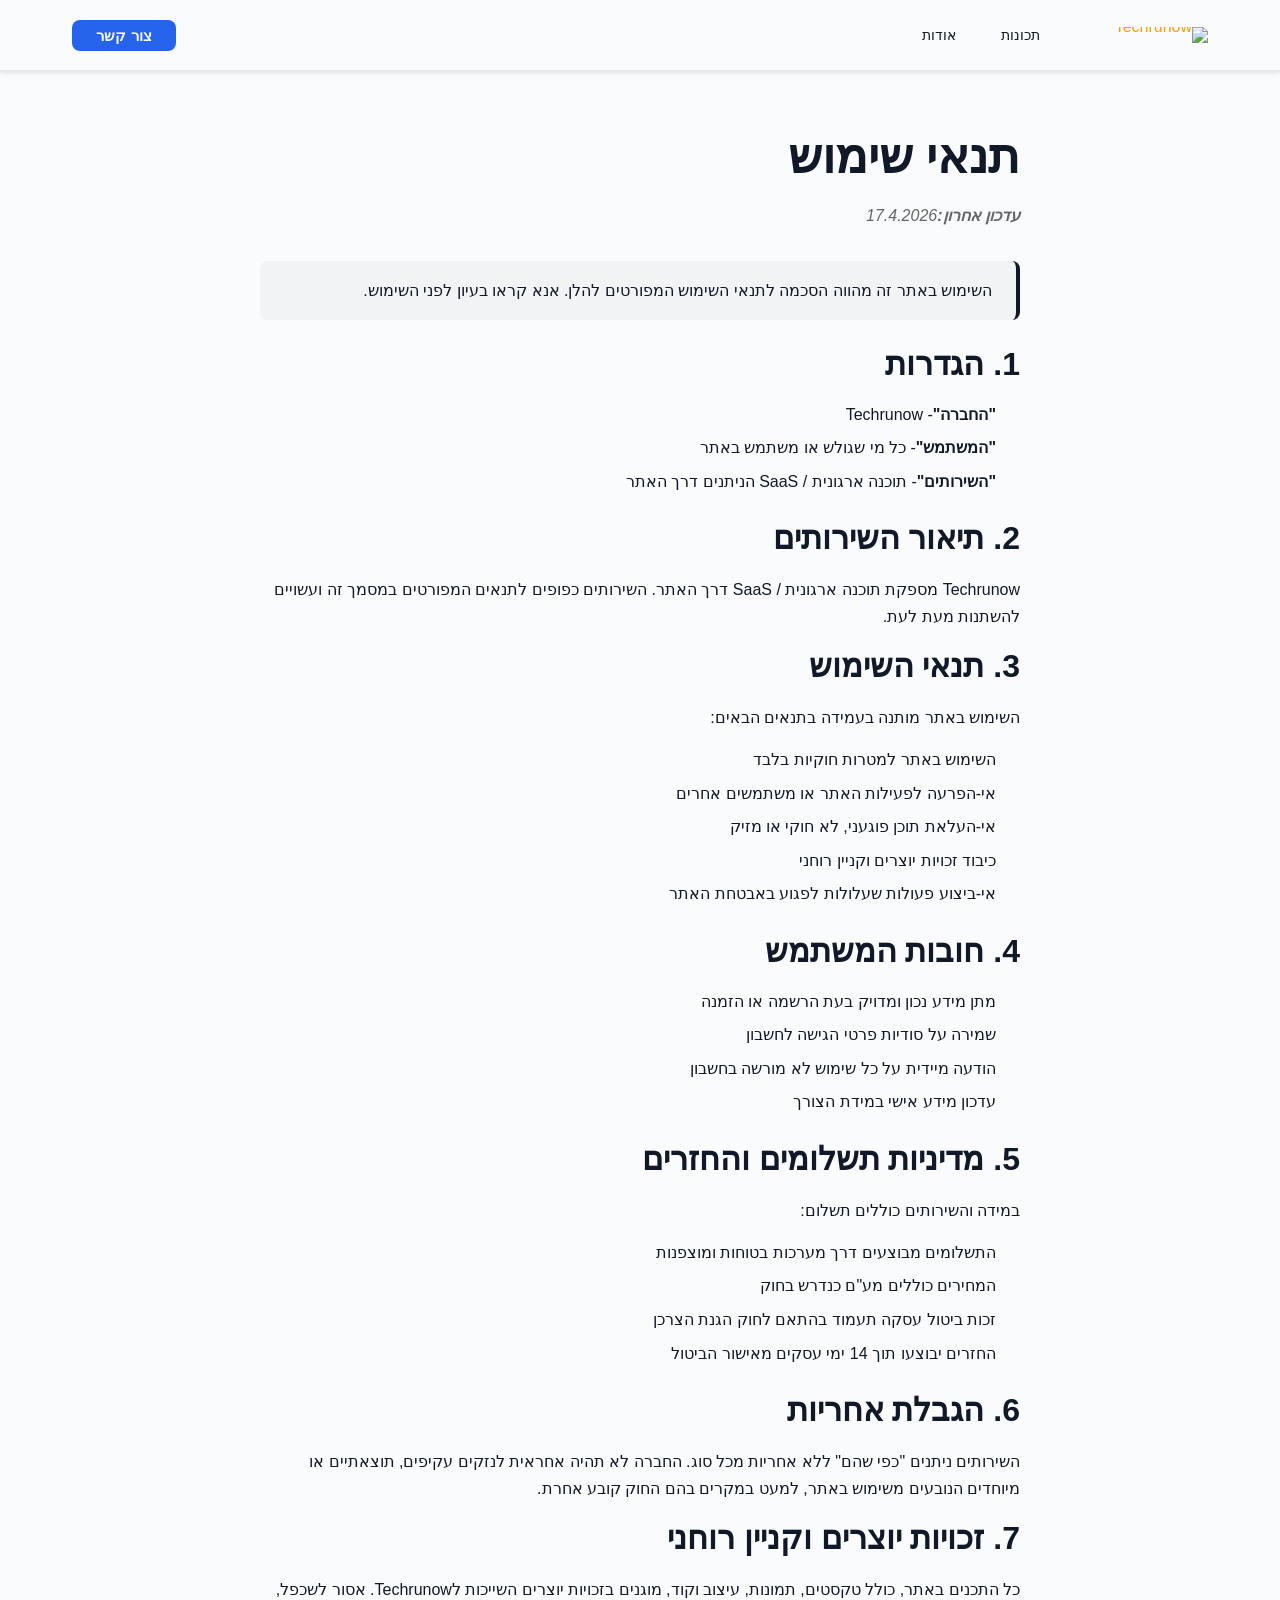
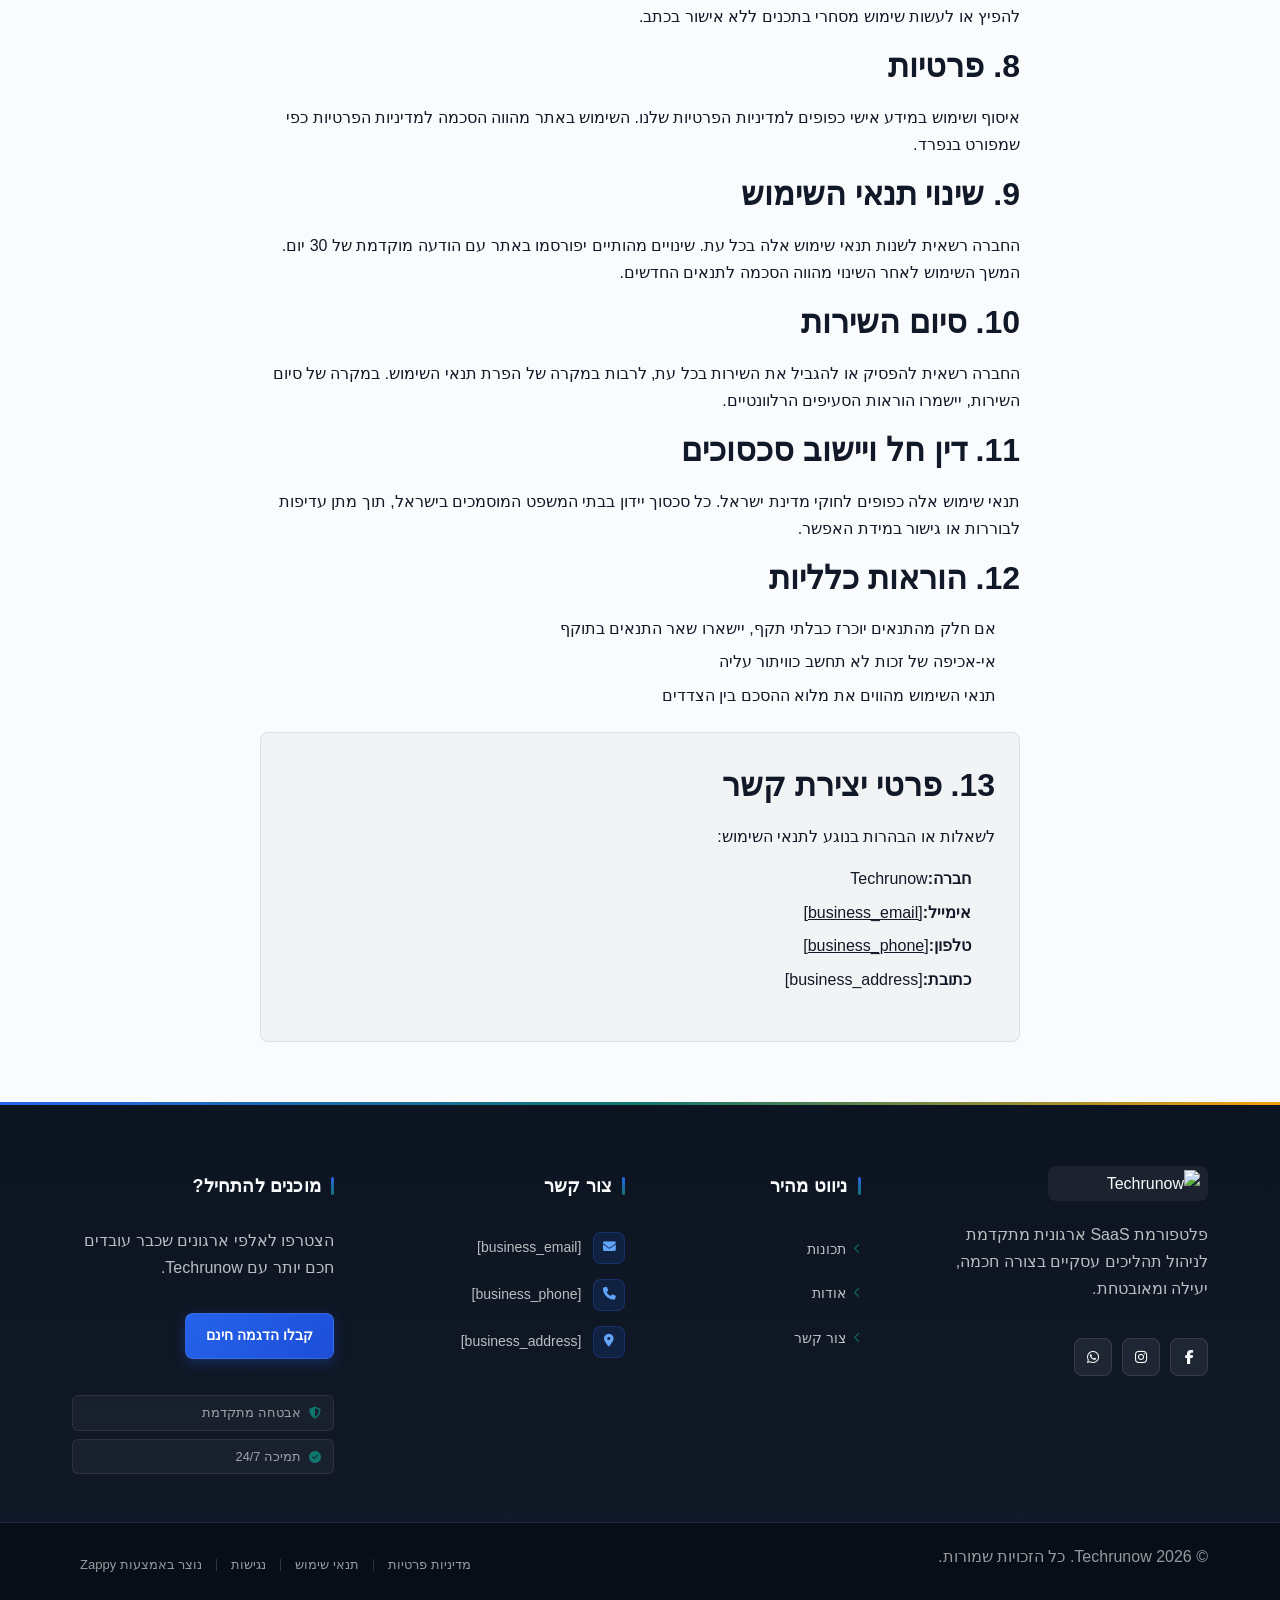
==== commit d5fcff28: "Incremental sync: 1 page(s) — update_text" ====
--- a/public/terms.html
+++ b/public/terms.html
@@ -1 +1 @@
-<!doctype html><html dir="rtl" lang="he"><head><meta charset="UTF-8"><meta content="width=device-width,initial-scale=1" name="viewport"><meta content="index, follow" name="robots"><title>תנאי שימוש</title><meta content="תנאי השימוש באתר - הזכויות והחובות של המשתמשים" name="description"><meta content="" name="keywords"><link href="/assets/favicon.ico" rel="icon" type="image/x-icon"><link href="/assets/favicon-16x16.png" rel="icon" type="image/png" sizes="16x16"><link href="/assets/favicon-32x32.png" rel="icon" type="image/png" sizes="32x32"><link href="/assets/favicon-48x48.png" rel="icon" type="image/png" sizes="48x48"><link href="/assets/favicon-192x192.png" rel="icon" type="image/png" sizes="192x192"><link href="/assets/favicon-512x512.png" rel="icon" type="image/png" sizes="512x512"><link href="/assets/apple-touch-icon.png" rel="apple-touch-icon"><script>!function(){"use strict";var t="2f3018ad-51c2-4ca7-acc3-c6cd6d76db79",e="https://api.zappy5.com/api/analytics/track",a=18e5,n=2592e6,o=!0,i=!0,r=!0;var s=function(){var e="zappy_visitor_"+t,a=null;try{if(a=localStorage.getItem(e)){var o=JSON.parse(a),i=Date.now();if(i-o.created<n)return o.lastSeen=i,localStorage.setItem(e,JSON.stringify(o)),o.id}}catch(t){console.warn("Zappy Analytics: LocalStorage not available")}var r="zv_"+Date.now()+"_"+Math.random().toString(36).substr(2,9);try{localStorage.setItem(e,JSON.stringify({id:r,created:Date.now(),lastSeen:Date.now()}))}catch(t){}return r}(),c=function(){var e="zappy_session_"+t,n=null;try{if(n=sessionStorage.getItem(e)){var o=JSON.parse(n),i=Date.now();if(i-o.timestamp<a)return o.timestamp=i,sessionStorage.setItem(e,JSON.stringify(o)),o.id}}catch(t){console.warn("Zappy Analytics: SessionStorage not available")}var r="zs_"+Date.now()+"_"+Math.random().toString(36).substr(2,9);try{sessionStorage.setItem(e,JSON.stringify({id:r,timestamp:Date.now()}))}catch(t){}return r}();function l(a,n){n=n||{};var o={website_id:t,event_type:a,page_path:window.location.pathname,referrer:document.referrer||"direct",visitor_id:s,session_id:c,metadata:n};if(navigator.sendBeacon){var i=new Blob([JSON.stringify(o)],{type:"application/json"});navigator.sendBeacon(e,i)}else fetch(e,{method:"POST",headers:{"Content-Type":"application/json"},body:JSON.stringify(o),keepalive:!0}).catch(function(t){console.warn("Zappy Analytics: Failed to track event",t)})}o&&l("pageview",{title:document.title,url:window.location.href}),i&&document.addEventListener("click",function(t){var e=t.target;if("BUTTON"===e.tagName||e.closest("button")){var a="BUTTON"===e.tagName?e:e.closest("button");l("click",{element:"button",text:a.textContent.trim().substring(0,100),id:a.id||null,class:a.className||null})}else if("A"===e.tagName||e.closest("a")){var n="A"===e.tagName?e:e.closest("a");l("navigation",{element:"link",text:n.textContent.trim().substring(0,100),href:n.href,external:n.hostname!==window.location.hostname})}},!0),r&&document.addEventListener("submit",function(t){var e=t.target;l("form_submit",{form_id:e.id||null,form_name:e.name||null,form_action:e.action||null,form_method:e.method||"GET"})},!0);var d=Date.now();window.addEventListener("beforeunload",function(){l("page_unload",{time_on_page:Math.floor((Date.now()-d)/1e3),page_path:window.location.pathname})}),window.zappyAnalytics={track:l,getVisitorId:function(){return s},getSessionId:function(){return c}}}()</script><meta content="תנאי שימוש" property="og:title"><meta content="תנאי השימוש באתר - הזכויות והחובות של המשתמשים" property="og:description"><meta content="summary_large_image" name="twitter:card"><meta content="תנאי שימוש" name="twitter:title"><meta content="תנאי השימוש באתר - הזכויות והחובות של המשתמשים" name="twitter:description"><link href="https://cdnjs.cloudflare.com/ajax/libs/font-awesome/6.5.1/css/all.min.css" rel="stylesheet"><link href="https://cdnjs.cloudflare.com/ajax/libs/font-awesome/6.4.0/css/all.min.css" rel="stylesheet"><link href="https://cdn.jsdelivr.net/npm/vanilla-cookieconsent@3/dist/cookieconsent.css" rel="stylesheet"/><script src="https://cdn.jsdelivr.net/npm/vanilla-cookieconsent@3/dist/cookieconsent.umd.js"></script><script src="https://cdn.jsdelivr.net/gh/mickidum/acc_toolbar/acctoolbar/acctoolbar.min.js"></script><link href="/styles.css" rel="stylesheet"><style id="zappy-dropdown-submenu-styles">#navMenu li:has(.sub-menu),.nav-menu li:has(.sub-menu),.navbar li:has(.sub-menu),nav li:has(.sub-menu){position:relative}#navMenu .sub-menu,.nav-menu .sub-menu,.navbar .sub-menu,nav .sub-menu{display:block!important;position:absolute!important;top:100%;left:0;min-width:220px;background:#fff;border-radius:8px;box-shadow:0 8px 25px rgba(0,0,0,.15);padding:8px 0;opacity:0;visibility:hidden;transform:translateY(10px);transition:all .3s ease;z-index:1000;list-style:none;pointer-events:none}#navMenu li:hover>.sub-menu,.nav-menu li:hover>.sub-menu,.navbar li:hover>.sub-menu,nav li:hover>.sub-menu{opacity:1!important;visibility:visible!important;transform:translateY(0)!important;pointer-events:auto!important}.sub-menu li{list-style:none;margin:0;padding:0}.sub-menu a{display:block!important;padding:10px 16px!important;color:var(--text-dark,#333)!important;font-weight:500;text-decoration:none;white-space:nowrap;transition:background-color .2s}.sub-menu .zappy-nav-child>a{padding-left:28px!important;font-size:.9em!important;opacity:.85!important}[dir=rtl] .sub-menu .zappy-nav-child>a,html[lang=ar] .sub-menu .zappy-nav-child>a,html[lang=he] .sub-menu .zappy-nav-child>a{padding-left:10px!important;padding-right:28px!important}.sub-menu .zappy-nav-parent>a{font-weight:600!important}.sub-menu a:hover{background-color:#f5f5f5}[dir=rtl] .nav-menu .sub-menu,[dir=rtl] .navbar .sub-menu,[dir=rtl] nav .sub-menu,html[lang=ar] .nav-menu .sub-menu,html[lang=ar] .navbar .sub-menu,html[lang=ar] nav .sub-menu,html[lang=he] .nav-menu .sub-menu,html[lang=he] .navbar .sub-menu,html[lang=he] nav .sub-menu{left:auto!important;right:0!important}.sub-menu:empty,.sub-menu:not(:has(li)):not(:has(> a)),.sub-menu:not(:has(li:not(.zappy-hidden-menu-item))):not(:has(> a)){display:none!important;opacity:0!important;visibility:hidden!important;pointer-events:none!important}li:has(.menu-group-title):hover>.sub-menu{opacity:1!important;visibility:visible!important;transform:translateY(0)!important;pointer-events:auto!important}#navMenu>li>.menu-group-title,.nav-menu>li>.menu-group-title{display:inline-block;padding:.5rem 1rem;cursor:default;user-select:none}@media (max-width:768px){#navMenu .sub-menu,.nav-menu .sub-menu,.navbar .sub-menu,nav .sub-menu{position:static!important;transform:none!important;box-shadow:none!important;background:0 0!important;max-height:0;overflow:hidden;opacity:0;visibility:hidden;transition:max-height .3s ease,opacity .3s ease;padding:0!important;border-radius:0!important}#navMenu .sub-menu.mobile-expanded,.nav-menu .sub-menu.mobile-expanded,.navbar .sub-menu.mobile-expanded{max-height:none!important;overflow-y:visible!important;opacity:1!important;visibility:visible!important;padding:8px 0 8px 16px!important}[dir=rtl] .sub-menu.mobile-expanded,html[lang=he] .sub-menu.mobile-expanded{padding:8px 16px 8px 0!important}#navMenu li:hover>.sub-menu,.nav-menu li:hover>.sub-menu,.navbar li:hover>.sub-menu,nav li:hover>.sub-menu{opacity:0;visibility:hidden;pointer-events:none}#navMenu li>.sub-menu.mobile-expanded,.nav-menu li>.sub-menu.mobile-expanded,.navbar li>.sub-menu.mobile-expanded,nav li>.sub-menu.mobile-expanded{opacity:1!important;visibility:visible!important;pointer-events:auto!important}#navMenu li:has(.sub-menu),.nav-menu li:has(.sub-menu),.navbar li:has(.sub-menu),nav li:has(.sub-menu){display:flex!important;flex-wrap:wrap!important;align-items:center!important;position:relative!important;min-height:44px!important}#navMenu li:has(.sub-menu)>a,.nav-menu li:has(.sub-menu)>a,.navbar li:has(.sub-menu)>a,nav li:has(.sub-menu)>a{flex:1!important;min-width:0!important}#navMenu li:has(.sub-menu)>.menu-group-title,.nav-menu li:has(.sub-menu)>.menu-group-title,.navbar li:has(.sub-menu)>.menu-group-title,nav li:has(.sub-menu)>.menu-group-title{flex:1!important;min-width:0!important;padding:0!important;line-height:inherit!important}#navMenu li:has(.sub-menu)>.sub-menu,.nav-menu li:has(.sub-menu)>.sub-menu,.navbar li:has(.sub-menu)>.sub-menu,nav li:has(.sub-menu)>.sub-menu{flex-basis:100%!important;width:100%!important}#navMenu li:has(.sub-menu)>a [class*=arrow],#navMenu li:has(.sub-menu)>a [class*=chevron],.nav-menu li:has(.sub-menu)>a .fa-angle-down,.nav-menu li:has(.sub-menu)>a .fa-chevron-down,.nav-menu li:has(.sub-menu)>a [class*=arrow],.nav-menu li:has(.sub-menu)>a [class*=chevron],nav li:has(.sub-menu)>a [class*=arrow],nav li:has(.sub-menu)>a [class*=chevron]{display:none!important;visibility:hidden!important}.mobile-submenu-toggle{display:flex!important;align-items:center!important;justify-content:center!important;width:44px!important;height:auto!important;background:0 0!important;border:none!important;cursor:pointer!important;color:var(--text-dark)!important;position:static!important;flex-shrink:0!important;align-self:stretch!important;z-index:2!important;padding:0!important;margin:0!important}.mobile-submenu-toggle::after{content:''!important;width:0!important;height:0!important;border-left:6px solid transparent!important;border-right:6px solid transparent!important;border-top:7px solid currentColor!important;transition:transform .3s ease!important}.mobile-submenu-toggle.expanded::after{transform:rotate(180deg)!important}.sub-menu a{padding:10px 0!important;display:block!important;color:var(--text-dark)!important;white-space:normal!important}.sub-menu .zappy-nav-child>a{padding-left:28px!important;font-size:.9em!important;opacity:.85!important}[dir=rtl] .sub-menu .zappy-nav-child>a,html[lang=ar] .sub-menu .zappy-nav-child>a,html[lang=he] .sub-menu .zappy-nav-child>a{padding-left:0!important;padding-right:28px!important}.sub-menu .zappy-nav-parent>a{font-weight:600!important}#navMenu.active,.nav-menu.active{max-width:100vw!important;overflow-x:hidden!important;box-sizing:border-box!important}.navbar .sub-menu li a,.zappy-products-dropdown .sub-menu a,nav.navbar .sub-menu li a{color:var(--text-dark)!important}}@media (min-width:769px){.mobile-submenu-toggle{display:none!important}}</style><style id="zappy-widget-visibility">#mic-access-tool-box,#mic-access-tool-general-button,#mic-init-access-tool #mic-access-tool-box,#mic-init-access-tool #mic-access-tool-general-button,#mic-init-access-tool .mic-access-tool-general-button,._access-icon,._access-menu,.mic-access-tool-box,.mic-access-tool-general-button,div[id*=mic-access-tool-box]{display:none!important;visibility:hidden!important;opacity:0!important;pointer-events:none!important}</style></head><body><nav class="navbar" dir="rtl"><button aria-label="Menu" class="mobile-toggle" id="mobileToggle"><svg fill="none" height="24" viewBox="0 0 24 24" width="24" class="hamburger-icon"><path d="M3 12h18M3 6h18M3 18h18" stroke="currentColor" stroke-linecap="round" stroke-width="2"></path></svg><svg fill="none" height="24" viewBox="0 0 24 24" width="24" class="close-icon" style="display:none"><path d="M18 6L6 18M6 6l12 12" stroke="currentColor" stroke-linecap="round" stroke-width="2"></path></svg></button><button aria-label="Call" class="phone-header-btn" data-phone=""><svg fill="currentColor" height="20" viewBox="0 0 24 24" width="20"><path d="M22 16.92v3a2 2 0 0 1-2.18 2 19.79 19.79 0 0 1-8.63-3.07 19.5 19.5 0 0 1-6-6 19.79 19.79 0 0 1-3.07-8.67A2 2 0 0 1 4.11 2h3a2 2 0 0 1 2 1.72 12.84 12.84 0 0 0 .7 2.81 2 2 0 0 1-.45 2.11L8.09 9.91a16 16 0 0 0 6 6l1.27-1.27a2 2 0 0 1 2.11-.45 12.84 12.84 0 0 0 2.81.7A2 2 0 0 1 22 16.92z"></path></svg></button><div class="nav-container"><div class="nav-right-group"><div class="nav-brand"><a href="/" class="logo-link"><img alt="Techrunow" class="logo" src="/assets/techrunow-saas-logo.webp"/></a></div><ul class="nav-menu" id="navMenu"><li><a href="/features">תכונות</a></li><li><a href="/about">אודות</a></li></ul></div><div class="nav-cta-container"><a href="/contact" class="nav-cta-btn">צור קשר</a></div></div></nav><main><section class="legal-page-content terms-conditions"><div class="container"><h1>תנאי שימוש</h1><div class="last-updated"><strong>עדכון אחרון:</strong>17.4.2026</div><div class="important-notice">השימוש באתר זה מהווה הסכמה לתנאי השימוש המפורטים להלן. אנא קראו בעיון לפני השימוש.</div><h2>1. הגדרות</h2><ul><li><strong>"החברה"</strong>- Techrunow</li><li><strong>"המשתמש"</strong>- כל מי שגולש או משתמש באתר</li><li><strong>"השירותים"</strong>- תוכנה ארגונית / SaaS הניתנים דרך האתר</li></ul><h2>2. תיאור השירותים</h2><p>Techrunow מספקת תוכנה ארגונית / SaaS דרך האתר. השירותים כפופים לתנאים המפורטים במסמך זה ועשויים להשתנות מעת לעת.</p><h2>3. תנאי השימוש</h2><p>השימוש באתר מותנה בעמידה בתנאים הבאים:</p><ul><li>השימוש באתר למטרות חוקיות בלבד</li><li>אי-הפרעה לפעילות האתר או משתמשים אחרים</li><li>אי-העלאת תוכן פוגעני, לא חוקי או מזיק</li><li>כיבוד זכויות יוצרים וקניין רוחני</li><li>אי-ביצוע פעולות שעלולות לפגוע באבטחת האתר</li></ul><h2>4. חובות המשתמש</h2><ul><li>מתן מידע נכון ומדויק בעת הרשמה או הזמנה</li><li>שמירה על סודיות פרטי הגישה לחשבון</li><li>הודעה מיידית על כל שימוש לא מורשה בחשבון</li><li>עדכון מידע אישי במידת הצורך</li></ul><h2>5. מדיניות תשלומים והחזרים</h2><p>במידה והשירותים כוללים תשלום:</p><ul><li>התשלומים מבוצעים דרך מערכות בטוחות ומוצפנות</li><li>המחירים כוללים מע"ם כנדרש בחוק</li><li>זכות ביטול עסקה תעמוד בהתאם לחוק הגנת הצרכן</li><li>החזרים יבוצעו תוך 14 ימי עסקים מאישור הביטול</li></ul><h2>6. הגבלת אחריות</h2><p>השירותים ניתנים "כפי שהם" ללא אחריות מכל סוג. החברה לא תהיה אחראית לנזקים עקיפים, תוצאתיים או מיוחדים הנובעים משימוש באתר, למעט במקרים בהם החוק קובע אחרת.</p><h2>7. זכויות יוצרים וקניין רוחני</h2><p>כל התכנים באתר, כולל טקסטים, תמונות, עיצוב וקוד, מוגנים בזכויות יוצרים השייכות לTechrunow. אסור לשכפל, להפיץ או לעשות שימוש מסחרי בתכנים ללא אישור בכתב.</p><h2>8. פרטיות</h2><p>איסוף ושימוש במידע אישי כפופים למדיניות הפרטיות שלנו. השימוש באתר מהווה הסכמה למדיניות הפרטיות כפי שמפורט בנפרד.</p><h2>9. שינוי תנאי השימוש</h2><p>החברה רשאית לשנות תנאי שימוש אלה בכל עת. שינויים מהותיים יפורסמו באתר עם הודעה מוקדמת של 30 יום. המשך השימוש לאחר השינוי מהווה הסכמה לתנאים החדשים.</p><h2>10. סיום השירות</h2><p>החברה רשאית להפסיק או להגביל את השירות בכל עת, לרבות במקרה של הפרת תנאי השימוש. במקרה של סיום השירות, יישמרו הוראות הסעיפים הרלוונטיים.</p><h2>11. דין חל ויישוב סכסוכים</h2><p>תנאי שימוש אלה כפופים לחוקי מדינת ישראל. כל סכסוך יידון בבתי המשפט המוסמכים בישראל, תוך מתן עדיפות לבוררות או גישור במידת האפשר.</p><h2>12. הוראות כלליות</h2><ul><li>אם חלק מהתנאים יוכרז כבלתי תקף, יישארו שאר התנאים בתוקף</li><li>אי-אכיפה של זכות לא תחשב כוויתור עליה</li><li>תנאי השימוש מהווים את מלוא ההסכם בין הצדדים</li></ul><div class="contact-info"><h2>13. פרטי יצירת קשר</h2><p>לשאלות או הבהרות בנוגע לתנאי השימוש:</p><ul><li><strong>חברה:</strong>Techrunow</li><li><strong>אימייל:</strong><a href="mailto:[business_email]">[business_email]</a></li><li><strong>טלפון:</strong><a href="tel:[business_phone]">[business_phone]</a></li><li><strong>כתובת:</strong>[business_address]</li></ul></div></div></section></main><footer class="site-footer" dir="rtl"><div class="footer-main"><div class="footer-container"><div class="footer-grid"><div class="footer-col footer-brand"><a href="/" class="footer-logo-link"><img alt="Techrunow" class="logo" src="/assets/techrunow-saas-logo.webp"/></a><p class="footer-tagline">פלטפורמת SaaS ארגונית מתקדמת לניהול תהליכים עסקיים בצורה חכמה, יעילה ומאובטחת.</p><div class="footer-social"><a href="[facebook_handle]" class="social-link" aria-label="Facebook"><i class="fab fa-facebook-f"></i></a><a href="[instagram_handle]" class="social-link" aria-label="Instagram"><i class="fab fa-instagram"></i></a><a href="[whatsapp_handle]" class="social-link" aria-label="WhatsApp"><i class="fab fa-whatsapp"></i></a></div></div><div class="footer-col"><h4 class="footer-heading"><span class="heading-accent"></span>ניווט מהיר</h4><ul class="footer-links"><li><a href="/features"><i class="fas fa-chevron-left link-arrow"></i>תכונות</a></li><li><a href="/about"><i class="fas fa-chevron-left link-arrow"></i>אודות</a></li><li><a href="/contact"><i class="fas fa-chevron-left link-arrow"></i>צור קשר</a></li></ul></div><div class="footer-col"><h4 class="footer-heading"><span class="heading-accent"></span>צור קשר</h4><ul class="footer-contact"><li><span class="contact-icon"><i class="fas fa-envelope"></i></span><span class="contact-text"><a href="mailto:[business_email]">[business_email]</a></span></li><li><span class="contact-icon"><i class="fas fa-phone"></i></span><span class="contact-text"><a href="tel:[business_phone]">[business_phone]</a></span></li><li><a href="/"><span class="contact-icon"><i class="fas fa-map-marker-alt"></i></span><span class="contact-text">[business_address]</span></a></li></ul></div><div class="footer-col footer-trust"><h4 class="footer-heading"><span class="heading-accent"></span>מוכנים להתחיל?</h4><p class="trust-text">הצטרפו לאלפי ארגונים שכבר עובדים חכם יותר עם Techrunow.</p><a href="/contact" class="footer-cta-btn">קבלו הדגמה חינם</a><div class="trust-badges"><span class="trust-badge"><i class="fas fa-shield-alt"></i>אבטחה מתקדמת</span><span class="trust-badge"><i class="fas fa-check-circle"></i>תמיכה 24/7</span></div></div></div></div></div><div class="footer-bottom"><div class="footer-container"><div class="footer-bottom-inner"><p class="footer-copyright">© 2026 Techrunow. כל הזכויות שמורות.</p><div class="footer-legal"><a href="/privacy">מדיניות פרטיות</a><span class="legal-divider"></span><a href="/terms">תנאי שימוש</a><span class="legal-divider"></span><a href="/accessibility">נגישות</a><span class="legal-divider"></span><a href="https://zappy5.com" class="zappy-attribution" target="_blank">נוצר באמצעות Zappy</a></div></div></div></div></footer><div data-integration="accessibility:toolbar"></div><script src="/script.js"></script><script id="zappy-mobile-submenu-script">!function(){function e(){if(window.innerWidth>768)return document.querySelectorAll(".mobile-submenu-toggle").forEach(function(e){e.remove()}),void document.querySelectorAll(".sub-menu.mobile-expanded").forEach(function(e){e.classList.remove("mobile-expanded")});document.querySelectorAll(".nav-menu li:has(.sub-menu), nav li:has(.sub-menu), .navbar li:has(.sub-menu), #navMenu li:has(.sub-menu)").forEach(function(e){if(!e.querySelector(".mobile-submenu-toggle")){var t=e.querySelector(".sub-menu"),n=e.querySelector(":scope > a");if(t&&n){var o=document.createElement("button");o.className="mobile-submenu-toggle",o.setAttribute("aria-label","Toggle submenu"),o.setAttribute("type","button"),n.insertAdjacentElement("afterend",o),o.addEventListener("click",function(e){e.preventDefault(),e.stopPropagation(),document.querySelectorAll(".sub-menu.mobile-expanded").forEach(function(e){if(e!==t){e.classList.remove("mobile-expanded");var n=e.parentElement.querySelector(".mobile-submenu-toggle");n&&n.classList.remove("expanded")}}),t.classList.toggle("mobile-expanded"),o.classList.toggle("expanded")})}}})}var t;"loading"===document.readyState?document.addEventListener("DOMContentLoaded",e):e(),window.addEventListener("resize",function(){clearTimeout(t),t=setTimeout(e,250)});var n=new MutationObserver(function(t){t.forEach(function(t){if("attributes"===t.type){var n=t.target;n.classList&&(n.classList.contains("active")||n.classList.contains("open"))&&setTimeout(e,100)}})});setTimeout(function(){document.querySelectorAll(".mobile-menu, .nav-menu, #navMenu, nav").forEach(function(e){n.observe(e,{attributes:!0,attributeFilter:["class","style"]})})},500)}()</script></body></html>+<!doctype html><html dir="rtl" lang="he"><head><meta charset="UTF-8"><meta content="width=device-width,initial-scale=1" name="viewport"><meta content="index, follow" name="robots"><title>תנאי שימוש</title><meta content="תנאי השימוש באתר - הזכויות והחובות של המשתמשים" name="description"><meta content="" name="keywords"><link href="/assets/favicon.ico" rel="icon" type="image/x-icon"><link href="/assets/favicon-16x16.png" rel="icon" type="image/png" sizes="16x16"><link href="/assets/favicon-32x32.png" rel="icon" type="image/png" sizes="32x32"><link href="/assets/favicon-48x48.png" rel="icon" type="image/png" sizes="48x48"><link href="/assets/favicon-192x192.png" rel="icon" type="image/png" sizes="192x192"><link href="/assets/favicon-512x512.png" rel="icon" type="image/png" sizes="512x512"><link href="/assets/apple-touch-icon.png" rel="apple-touch-icon"><script>!function(){"use strict";var t="2f3018ad-51c2-4ca7-acc3-c6cd6d76db79",e="https://api.zappy5.com/api/analytics/track",a=18e5,n=2592e6,o=!0,i=!0,r=!0;var s=function(){var e="zappy_visitor_"+t,a=null;try{if(a=localStorage.getItem(e)){var o=JSON.parse(a),i=Date.now();if(i-o.created<n)return o.lastSeen=i,localStorage.setItem(e,JSON.stringify(o)),o.id}}catch(t){console.warn("Zappy Analytics: LocalStorage not available")}var r="zv_"+Date.now()+"_"+Math.random().toString(36).substr(2,9);try{localStorage.setItem(e,JSON.stringify({id:r,created:Date.now(),lastSeen:Date.now()}))}catch(t){}return r}(),c=function(){var e="zappy_session_"+t,n=null;try{if(n=sessionStorage.getItem(e)){var o=JSON.parse(n),i=Date.now();if(i-o.timestamp<a)return o.timestamp=i,sessionStorage.setItem(e,JSON.stringify(o)),o.id}}catch(t){console.warn("Zappy Analytics: SessionStorage not available")}var r="zs_"+Date.now()+"_"+Math.random().toString(36).substr(2,9);try{sessionStorage.setItem(e,JSON.stringify({id:r,timestamp:Date.now()}))}catch(t){}return r}();function l(a,n){n=n||{};var o={website_id:t,event_type:a,page_path:window.location.pathname,referrer:document.referrer||"direct",visitor_id:s,session_id:c,metadata:n};if(navigator.sendBeacon){var i=new Blob([JSON.stringify(o)],{type:"application/json"});navigator.sendBeacon(e,i)}else fetch(e,{method:"POST",headers:{"Content-Type":"application/json"},body:JSON.stringify(o),keepalive:!0}).catch(function(t){console.warn("Zappy Analytics: Failed to track event",t)})}o&&l("pageview",{title:document.title,url:window.location.href}),i&&document.addEventListener("click",function(t){var e=t.target;if("BUTTON"===e.tagName||e.closest("button")){var a="BUTTON"===e.tagName?e:e.closest("button");l("click",{element:"button",text:a.textContent.trim().substring(0,100),id:a.id||null,class:a.className||null})}else if("A"===e.tagName||e.closest("a")){var n="A"===e.tagName?e:e.closest("a");l("navigation",{element:"link",text:n.textContent.trim().substring(0,100),href:n.href,external:n.hostname!==window.location.hostname})}},!0),r&&document.addEventListener("submit",function(t){var e=t.target;l("form_submit",{form_id:e.id||null,form_name:e.name||null,form_action:e.action||null,form_method:e.method||"GET"})},!0);var d=Date.now();window.addEventListener("beforeunload",function(){l("page_unload",{time_on_page:Math.floor((Date.now()-d)/1e3),page_path:window.location.pathname})}),window.zappyAnalytics={track:l,getVisitorId:function(){return s},getSessionId:function(){return c}}}()</script><meta content="תנאי שימוש" property="og:title"><meta content="תנאי השימוש באתר - הזכויות והחובות של המשתמשים" property="og:description"><meta content="summary_large_image" name="twitter:card"><meta content="תנאי שימוש" name="twitter:title"><meta content="תנאי השימוש באתר - הזכויות והחובות של המשתמשים" name="twitter:description"><link href="https://cdnjs.cloudflare.com/ajax/libs/font-awesome/6.5.1/css/all.min.css" rel="stylesheet"><link href="https://cdnjs.cloudflare.com/ajax/libs/font-awesome/6.4.0/css/all.min.css" rel="stylesheet"><link href="https://cdn.jsdelivr.net/npm/vanilla-cookieconsent@3/dist/cookieconsent.css" rel="stylesheet"><script src="https://cdn.jsdelivr.net/npm/vanilla-cookieconsent@3/dist/cookieconsent.umd.js"></script><script src="https://cdn.jsdelivr.net/gh/mickidum/acc_toolbar/acctoolbar/acctoolbar.min.js"></script><link href="/styles.css" rel="stylesheet"><style id="zappy-dropdown-submenu-styles">#navMenu li:has(.sub-menu),.nav-menu li:has(.sub-menu),.navbar li:has(.sub-menu),nav li:has(.sub-menu){position:relative}#navMenu .sub-menu,.nav-menu .sub-menu,.navbar .sub-menu,nav .sub-menu{display:block!important;position:absolute!important;top:100%;left:0;min-width:220px;background:#fff;border-radius:8px;box-shadow:0 8px 25px rgba(0,0,0,.15);padding:8px 0;opacity:0;visibility:hidden;transform:translateY(10px);transition:all .3s ease;z-index:1000;list-style:none;pointer-events:none}#navMenu li:hover>.sub-menu,.nav-menu li:hover>.sub-menu,.navbar li:hover>.sub-menu,nav li:hover>.sub-menu{opacity:1!important;visibility:visible!important;transform:translateY(0)!important;pointer-events:auto!important}.sub-menu li{list-style:none;margin:0;padding:0}.sub-menu a{display:block!important;padding:10px 16px!important;color:var(--text-dark,#333)!important;font-weight:500;text-decoration:none;white-space:nowrap;transition:background-color .2s}.sub-menu .zappy-nav-child>a{padding-left:28px!important;font-size:.9em!important;opacity:.85!important}[dir=rtl] .sub-menu .zappy-nav-child>a,html[lang=ar] .sub-menu .zappy-nav-child>a,html[lang=he] .sub-menu .zappy-nav-child>a{padding-left:10px!important;padding-right:28px!important}.sub-menu .zappy-nav-parent>a{font-weight:600!important}.sub-menu a:hover{background-color:#f5f5f5}[dir=rtl] .nav-menu .sub-menu,[dir=rtl] .navbar .sub-menu,[dir=rtl] nav .sub-menu,html[lang=ar] .nav-menu .sub-menu,html[lang=ar] .navbar .sub-menu,html[lang=ar] nav .sub-menu,html[lang=he] .nav-menu .sub-menu,html[lang=he] .navbar .sub-menu,html[lang=he] nav .sub-menu{left:auto!important;right:0!important}.sub-menu:empty,.sub-menu:not(:has(li)):not(:has(> a)),.sub-menu:not(:has(li:not(.zappy-hidden-menu-item))):not(:has(> a)){display:none!important;opacity:0!important;visibility:hidden!important;pointer-events:none!important}li:has(.menu-group-title):hover>.sub-menu{opacity:1!important;visibility:visible!important;transform:translateY(0)!important;pointer-events:auto!important}#navMenu>li>.menu-group-title,.nav-menu>li>.menu-group-title{display:inline-block;padding:.5rem 1rem;cursor:default;user-select:none}@media (max-width:768px){#navMenu .sub-menu,.nav-menu .sub-menu,.navbar .sub-menu,nav .sub-menu{position:static!important;transform:none!important;box-shadow:none!important;background:0 0!important;max-height:0;overflow:hidden;opacity:0;visibility:hidden;transition:max-height .3s ease,opacity .3s ease;padding:0!important;border-radius:0!important}#navMenu .sub-menu.mobile-expanded,.nav-menu .sub-menu.mobile-expanded,.navbar .sub-menu.mobile-expanded{max-height:none!important;overflow-y:visible!important;opacity:1!important;visibility:visible!important;padding:8px 0 8px 16px!important}[dir=rtl] .sub-menu.mobile-expanded,html[lang=he] .sub-menu.mobile-expanded{padding:8px 16px 8px 0!important}#navMenu li:hover>.sub-menu,.nav-menu li:hover>.sub-menu,.navbar li:hover>.sub-menu,nav li:hover>.sub-menu{opacity:0;visibility:hidden;pointer-events:none}#navMenu li>.sub-menu.mobile-expanded,.nav-menu li>.sub-menu.mobile-expanded,.navbar li>.sub-menu.mobile-expanded,nav li>.sub-menu.mobile-expanded{opacity:1!important;visibility:visible!important;pointer-events:auto!important}#navMenu li:has(.sub-menu),.nav-menu li:has(.sub-menu),.navbar li:has(.sub-menu),nav li:has(.sub-menu){display:flex!important;flex-wrap:wrap!important;align-items:center!important;position:relative!important;min-height:44px!important}#navMenu li:has(.sub-menu)>a,.nav-menu li:has(.sub-menu)>a,.navbar li:has(.sub-menu)>a,nav li:has(.sub-menu)>a{flex:1!important;min-width:0!important}#navMenu li:has(.sub-menu)>.menu-group-title,.nav-menu li:has(.sub-menu)>.menu-group-title,.navbar li:has(.sub-menu)>.menu-group-title,nav li:has(.sub-menu)>.menu-group-title{flex:1!important;min-width:0!important;padding:0!important;line-height:inherit!important}#navMenu li:has(.sub-menu)>.sub-menu,.nav-menu li:has(.sub-menu)>.sub-menu,.navbar li:has(.sub-menu)>.sub-menu,nav li:has(.sub-menu)>.sub-menu{flex-basis:100%!important;width:100%!important}#navMenu li:has(.sub-menu)>a [class*=arrow],#navMenu li:has(.sub-menu)>a [class*=chevron],.nav-menu li:has(.sub-menu)>a .fa-angle-down,.nav-menu li:has(.sub-menu)>a .fa-chevron-down,.nav-menu li:has(.sub-menu)>a [class*=arrow],.nav-menu li:has(.sub-menu)>a [class*=chevron],nav li:has(.sub-menu)>a [class*=arrow],nav li:has(.sub-menu)>a [class*=chevron]{display:none!important;visibility:hidden!important}.mobile-submenu-toggle{display:flex!important;align-items:center!important;justify-content:center!important;width:44px!important;height:auto!important;background:0 0!important;border:none!important;cursor:pointer!important;color:var(--text-dark)!important;position:static!important;flex-shrink:0!important;align-self:stretch!important;z-index:2!important;padding:0!important;margin:0!important}.mobile-submenu-toggle::after{content:''!important;width:0!important;height:0!important;border-left:6px solid transparent!important;border-right:6px solid transparent!important;border-top:7px solid currentColor!important;transition:transform .3s ease!important}.mobile-submenu-toggle.expanded::after{transform:rotate(180deg)!important}.sub-menu a{padding:10px 0!important;display:block!important;color:var(--text-dark)!important;white-space:normal!important}.sub-menu .zappy-nav-child>a{padding-left:28px!important;font-size:.9em!important;opacity:.85!important}[dir=rtl] .sub-menu .zappy-nav-child>a,html[lang=ar] .sub-menu .zappy-nav-child>a,html[lang=he] .sub-menu .zappy-nav-child>a{padding-left:0!important;padding-right:28px!important}.sub-menu .zappy-nav-parent>a{font-weight:600!important}#navMenu.active,.nav-menu.active{max-width:100vw!important;overflow-x:hidden!important;box-sizing:border-box!important}.navbar .sub-menu li a,.zappy-products-dropdown .sub-menu a,nav.navbar .sub-menu li a{color:var(--text-dark)!important}}@media (min-width:769px){.mobile-submenu-toggle{display:none!important}}</style><style id="zappy-widget-visibility">#mic-access-tool-box,#mic-access-tool-general-button,#mic-init-access-tool #mic-access-tool-box,#mic-init-access-tool #mic-access-tool-general-button,#mic-init-access-tool .mic-access-tool-general-button,._access-icon,._access-menu,.mic-access-tool-box,.mic-access-tool-general-button,div[id*=mic-access-tool-box]{display:none!important;visibility:hidden!important;opacity:0!important;pointer-events:none!important}</style></head><body><nav class="navbar" dir="rtl"><button aria-label="Menu" class="mobile-toggle" id="mobileToggle"><svg fill="none" height="24" viewBox="0 0 24 24" width="24" class="hamburger-icon"><path d="M3 12h18M3 6h18M3 18h18" stroke="currentColor" stroke-linecap="round" stroke-width="2"></path></svg><svg fill="none" height="24" viewBox="0 0 24 24" width="24" class="close-icon" style="display:none"><path d="M18 6L6 18M6 6l12 12" stroke="currentColor" stroke-linecap="round" stroke-width="2"></path></svg></button><button aria-label="Call" class="phone-header-btn" data-phone=""><svg fill="currentColor" height="20" viewBox="0 0 24 24" width="20"><path d="M22 16.92v3a2 2 0 0 1-2.18 2 19.79 19.79 0 0 1-8.63-3.07 19.5 19.5 0 0 1-6-6 19.79 19.79 0 0 1-3.07-8.67A2 2 0 0 1 4.11 2h3a2 2 0 0 1 2 1.72 12.84 12.84 0 0 0 .7 2.81 2 2 0 0 1-.45 2.11L8.09 9.91a16 16 0 0 0 6 6l1.27-1.27a2 2 0 0 1 2.11-.45 12.84 12.84 0 0 0 2.81.7A2 2 0 0 1 22 16.92z"></path></svg></button><div class="nav-container"><div class="nav-right-group"><div class="nav-brand"><a href="/" class="logo-link"><img alt="Techrunow" class="logo" src="/assets/techrunow-saas-logo.webp"></a></div><ul class="nav-menu" id="navMenu"><li><a href="/features">תכונות</a></li><li><a href="/about">אודות</a></li></ul></div><div class="nav-cta-container"><a href="/contact" class="nav-cta-btn">צור קשר</a></div></div></nav><main><section class="legal-page-content terms-conditions"><div class="container"><h1>תנאי שימוש</h1><div class="last-updated"><strong>עדכון אחרון:</strong>17.4.2026</div><div class="important-notice">השימוש באתר זה מהווה הסכמה לתנאי השימוש המפורטים להלן. אנא קראו בעיון לפני השימוש.</div><h2>1. הגדרות</h2><ul><li><strong>"החברה"</strong>- Techrunow</li><li><strong>"המשתמש"</strong>- כל מי שגולש או משתמש באתר</li><li><strong>"השירותים"</strong>- תוכנה ארגונית / SaaS הניתנים דרך האתר</li></ul><h2>2. תיאור השירותים</h2><p>Techrunow מספקת תוכנה ארגונית / SaaS דרך האתר. השירותים כפופים לתנאים המפורטים במסמך זה ועשויים להשתנות מעת לעת.</p><h2>3. תנאי השימוש</h2><p>השימוש באתר מותנה בעמידה בתנאים הבאים:</p><ul><li>השימוש באתר למטרות חוקיות בלבד</li><li>אי-הפרעה לפעילות האתר או משתמשים אחרים</li><li>אי-העלאת תוכן פוגעני, לא חוקי או מזיק</li><li>כיבוד זכויות יוצרים וקניין רוחני</li><li>אי-ביצוע פעולות שעלולות לפגוע באבטחת האתר</li></ul><h2>4. חובות המשתמש</h2><ul><li>מתן מידע נכון ומדויק בעת הרשמה או הזמנה</li><li>שמירה על סודיות פרטי הגישה לחשבון</li><li>הודעה מיידית על כל שימוש לא מורשה בחשבון</li><li>עדכון מידע אישי במידת הצורך</li></ul><h2>5. מדיניות תשלומים והחזרים</h2><p>במידה והשירותים כוללים תשלום:</p><ul><li>התשלומים מבוצעים דרך מערכות בטוחות ומוצפנות</li><li>המחירים כוללים מע"ם כנדרש בחוק</li><li>זכות ביטול עסקה תעמוד בהתאם לחוק הגנת הצרכן</li><li>החזרים יבוצעו תוך 14 ימי עסקים מאישור הביטול</li></ul><h2>6. הגבלת אחריות</h2><p>השירותים ניתנים "כפי שהם" ללא אחריות מכל סוג. החברה לא תהיה אחראית לנזקים עקיפים, תוצאתיים או מיוחדים הנובעים משימוש באתר, למעט במקרים בהם החוק קובע אחרת.</p><h2>7. זכויות יוצרים וקניין רוחני</h2><p>כל התכנים באתר, כולל טקסטים, תמונות, עיצוב וקוד, מוגנים בזכויות יוצרים השייכות לTechrunow. אסור לשכפל, להפיץ או לעשות שימוש מסחרי בתכנים ללא אישור בכתב.</p><h2>8. פרטיות</h2><p>איסוף ושימוש במידע אישי כפופים למדיניות הפרטיות שלנו. השימוש באתר מהווה הסכמה למדיניות הפרטיות כפי שמפורט בנפרד.</p><h2>9. שינוי תנאי השימוש</h2><p>החברה רשאית לשנות תנאי שימוש אלה בכל עת. שינויים מהותיים יפורסמו באתר עם הודעה מוקדמת של 30 יום. המשך השימוש לאחר השינוי מהווה הסכמה לתנאים החדשים.</p><h2>10. סיום השירות</h2><p>החברה רשאית להפסיק או להגביל את השירות בכל עת, לרבות במקרה של הפרת תנאי השימוש. במקרה של סיום השירות, יישמרו הוראות הסעיפים הרלוונטיים.</p><h2>11. דין חל ויישוב סכסוכים</h2><p>תנאי שימוש אלה כפופים לחוקי מדינת ישראל. כל סכסוך יידון בבתי המשפט המוסמכים בישראל, תוך מתן עדיפות לבוררות או גישור במידת האפשר.</p><h2>12. הוראות כלליות</h2><ul><li>אם חלק מהתנאים יוכרז כבלתי תקף, יישארו שאר התנאים בתוקף</li><li>אי-אכיפה של זכות לא תחשב כוויתור עליה</li><li>תנאי השימוש מהווים את מלוא ההסכם בין הצדדים</li></ul><div class="contact-info"><h2>13. פרטי יצירת קשר</h2><p>לשאלות או הבהרות בנוגע לתנאי השימוש:</p><ul><li><strong>חברה:</strong>Techrunow</li><li><strong>אימייל:</strong><a href="mailto:[business_email]">[business_email]</a></li><li><strong>טלפון:</strong><a href="tel:[business_phone]">[business_phone]</a></li><li><strong>כתובת:</strong>[business_address]</li></ul></div></div></section></main><footer class="site-footer" dir="rtl"><div class="footer-main"><div class="footer-container"><div class="footer-grid"><div class="footer-col footer-brand"><a href="/" class="footer-logo-link"><img alt="Techrunow" class="logo" src="/assets/techrunow-saas-logo.webp" data-element-id="img-1776466808019-105z5vix1" data-element-type="image" data-zappy-footer-image="true"></a><p class="footer-tagline">פלטפורמת SaaS ארגונית מתקדמת לניהול תהליכים עסקיים בצורה חכמה, יעילה ומאובטחת.</p><div class="footer-social"><a href="[facebook_handle]" class="social-link" aria-label="Facebook"><i class="fab fa-facebook-f"></i></a><a href="[instagram_handle]" class="social-link" aria-label="Instagram"><i class="fab fa-instagram" data-element-id="icon-1776466808018-otgy8pza1" data-element-type="icon" data-icon-type="fontawesome"></i></a><a href="[whatsapp_handle]" class="social-link" aria-label="WhatsApp"><i class="fab fa-whatsapp" data-element-id="icon-1776466808018-l35w2frco" data-element-type="icon" data-icon-type="fontawesome"></i></a></div></div><div class="footer-col"><h4 class="footer-heading"><span class="heading-accent"></span>ניווט מהיר</h4><ul class="footer-links"><li><a href="/features"><i class="fas fa-chevron-left link-arrow"></i>תכונות</a></li><li><a href="/about"><i class="fas fa-chevron-left link-arrow"></i>אודות</a></li><li><a href="/contact"><i class="fas fa-chevron-left link-arrow"></i>צור קשר</a></li></ul></div><div class="footer-col"><h4 class="footer-heading"><span class="heading-accent"></span>צור קשר</h4><ul class="footer-contact"><li><span class="contact-icon"><i class="fas fa-envelope" data-element-id="icon-1776466808019-q5gri1f6i" data-element-type="icon" data-icon-type="fontawesome" style="cursor:pointer"></i></span><span class="contact-text"><a href="mailto:[business_email]">[business_email]</a></span></li><li><span class="contact-icon"><i class="fas fa-phone" data-element-id="icon-1776466808019-mpmjn9ow8" data-element-type="icon" data-icon-type="fontawesome" style="cursor:pointer"></i></span><span class="contact-text"><a href="tel:[business_phone]">[business_phone]</a></span></li><li><a href="/"><span class="contact-icon"><i class="fas fa-map-marker-alt" style="cursor:pointer"></i></span><span class="contact-text">[business_address]</span></a></li></ul></div><div class="footer-col footer-trust"><h4 class="footer-heading"><span class="heading-accent"></span>מוכנים להתחיל?</h4><p class="trust-text">הצטרפו לאלפי ארגונים שכבר עובדים חכם יותר עם Techrunow.</p><p class="zappy-editable"><a href="/contact" class="footer-cta-btn" data-element-id="btn-1776466808009-yxk7183kq" data-element-type="button" data-native-element="true">קבלו הדגמה חינם</a></p><div class="trust-badges"><span class="trust-badge"><i class="fas fa-shield-alt" data-element-id="icon-1776466808019-le2ip1zuo" data-element-type="icon" data-icon-type="fontawesome"></i>אבטחה מתקדמת</span><span class="trust-badge"><i class="fas fa-check-circle" data-element-id="icon-1776466808019-0reggtd1d" data-element-type="icon" data-icon-type="fontawesome"></i>תמיכה 24/7</span></div></div></div></div></div><div class="footer-bottom"><div class="footer-container"><div class="footer-bottom-inner"><p class="footer-copyright">© 2026 Techrunow. כל הזכויות שמורות.</p><div class="footer-legal"><a href="/privacy">מדיניות פרטיות</a><span class="legal-divider"></span><a href="/terms">תנאי שימוש</a><span class="legal-divider"></span><a href="/accessibility">נגישות</a><span class="legal-divider"></span><a href="https://zappy5.com" class="zappy-attribution" target="_blank">נוצר באמצעות Zappy</a></div></div></div></div></footer><div data-integration="accessibility:toolbar"></div><script src="/script.js"></script><script id="zappy-mobile-submenu-script">!function(){function e(){if(window.innerWidth>768)return document.querySelectorAll(".mobile-submenu-toggle").forEach(function(e){e.remove()}),void document.querySelectorAll(".sub-menu.mobile-expanded").forEach(function(e){e.classList.remove("mobile-expanded")});document.querySelectorAll(".nav-menu li:has(.sub-menu), nav li:has(.sub-menu), .navbar li:has(.sub-menu), #navMenu li:has(.sub-menu)").forEach(function(e){if(!e.querySelector(".mobile-submenu-toggle")){var t=e.querySelector(".sub-menu"),n=e.querySelector(":scope > a");if(t&&n){var o=document.createElement("button");o.className="mobile-submenu-toggle",o.setAttribute("aria-label","Toggle submenu"),o.setAttribute("type","button"),n.insertAdjacentElement("afterend",o),o.addEventListener("click",function(e){e.preventDefault(),e.stopPropagation(),document.querySelectorAll(".sub-menu.mobile-expanded").forEach(function(e){if(e!==t){e.classList.remove("mobile-expanded");var n=e.parentElement.querySelector(".mobile-submenu-toggle");n&&n.classList.remove("expanded")}}),t.classList.toggle("mobile-expanded"),o.classList.toggle("expanded")})}}})}var t;"loading"===document.readyState?document.addEventListener("DOMContentLoaded",e):e(),window.addEventListener("resize",function(){clearTimeout(t),t=setTimeout(e,250)});var n=new MutationObserver(function(t){t.forEach(function(t){if("attributes"===t.type){var n=t.target;n.classList&&(n.classList.contains("active")||n.classList.contains("open"))&&setTimeout(e,100)}})});setTimeout(function(){document.querySelectorAll(".mobile-menu, .nav-menu, #navMenu, nav").forEach(function(e){n.observe(e,{attributes:!0,attributeFilter:["class","style"]})})},500)}()</script></body></html>
